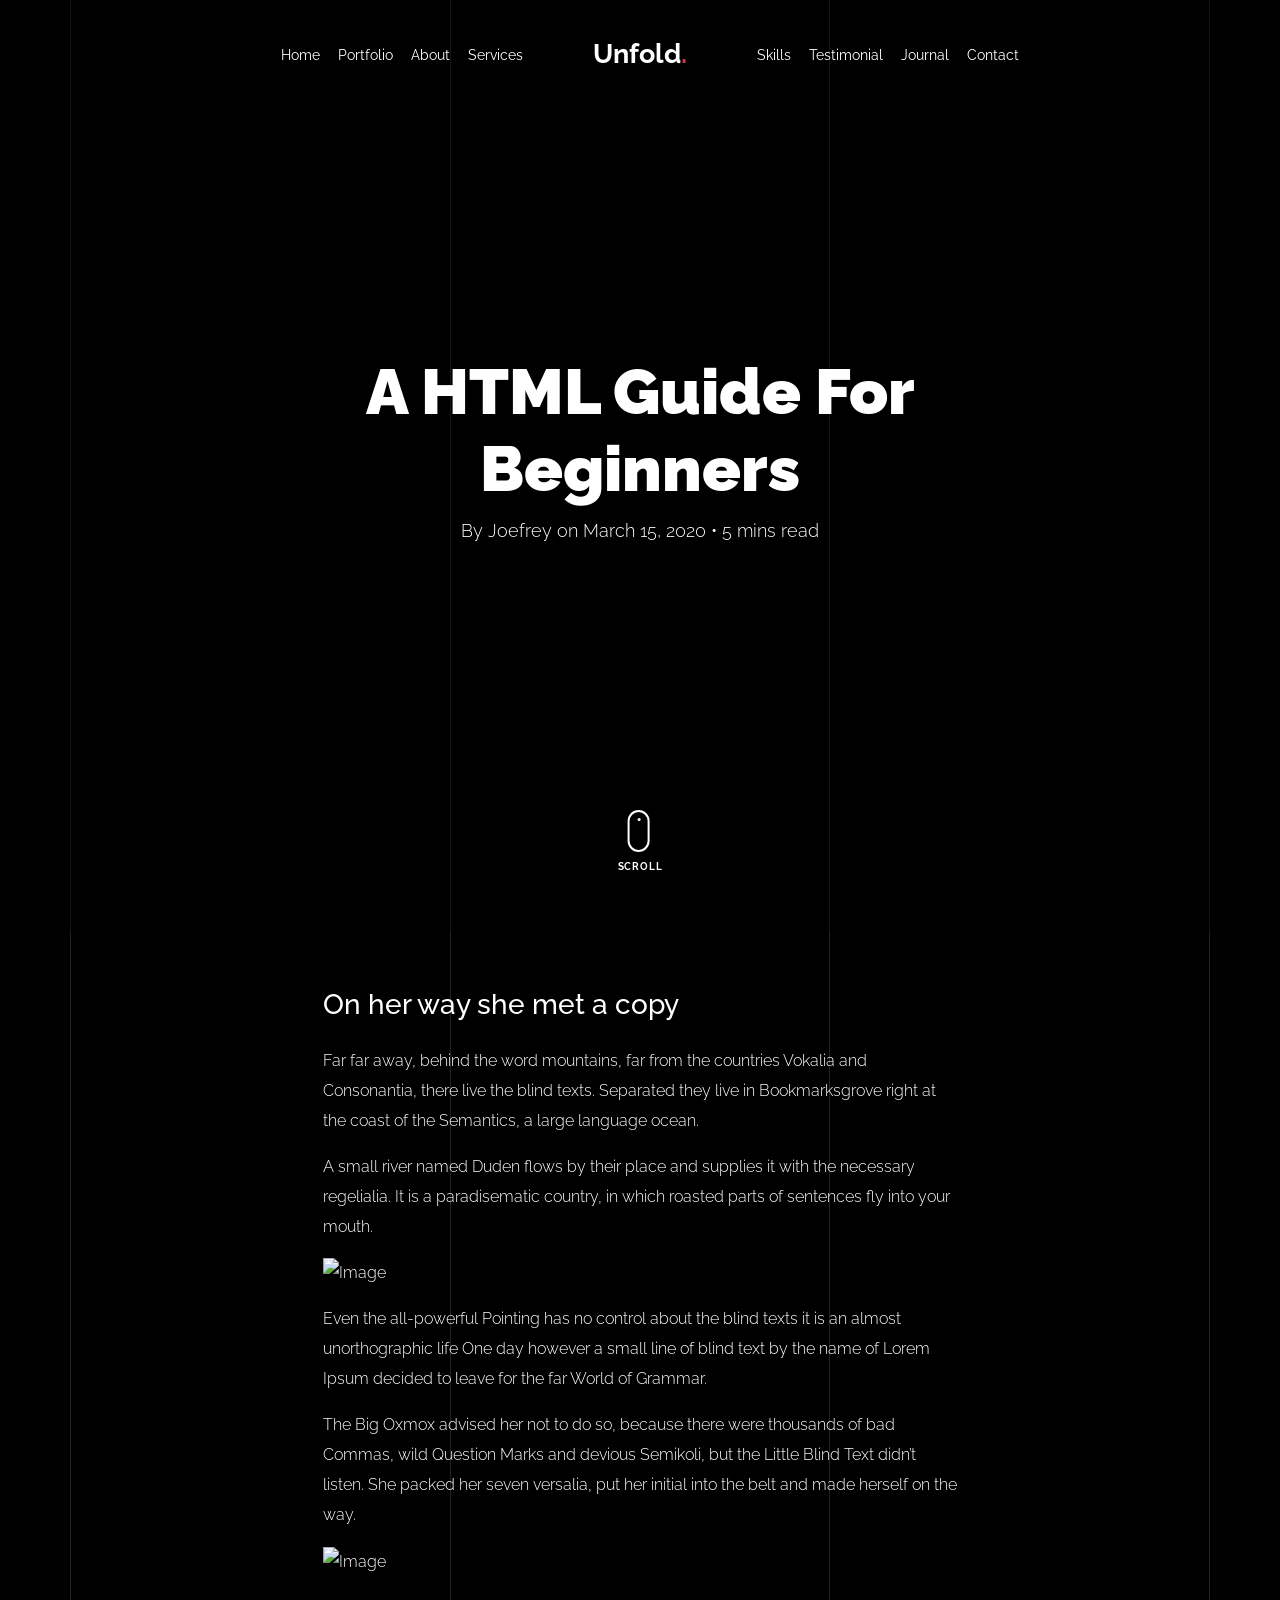
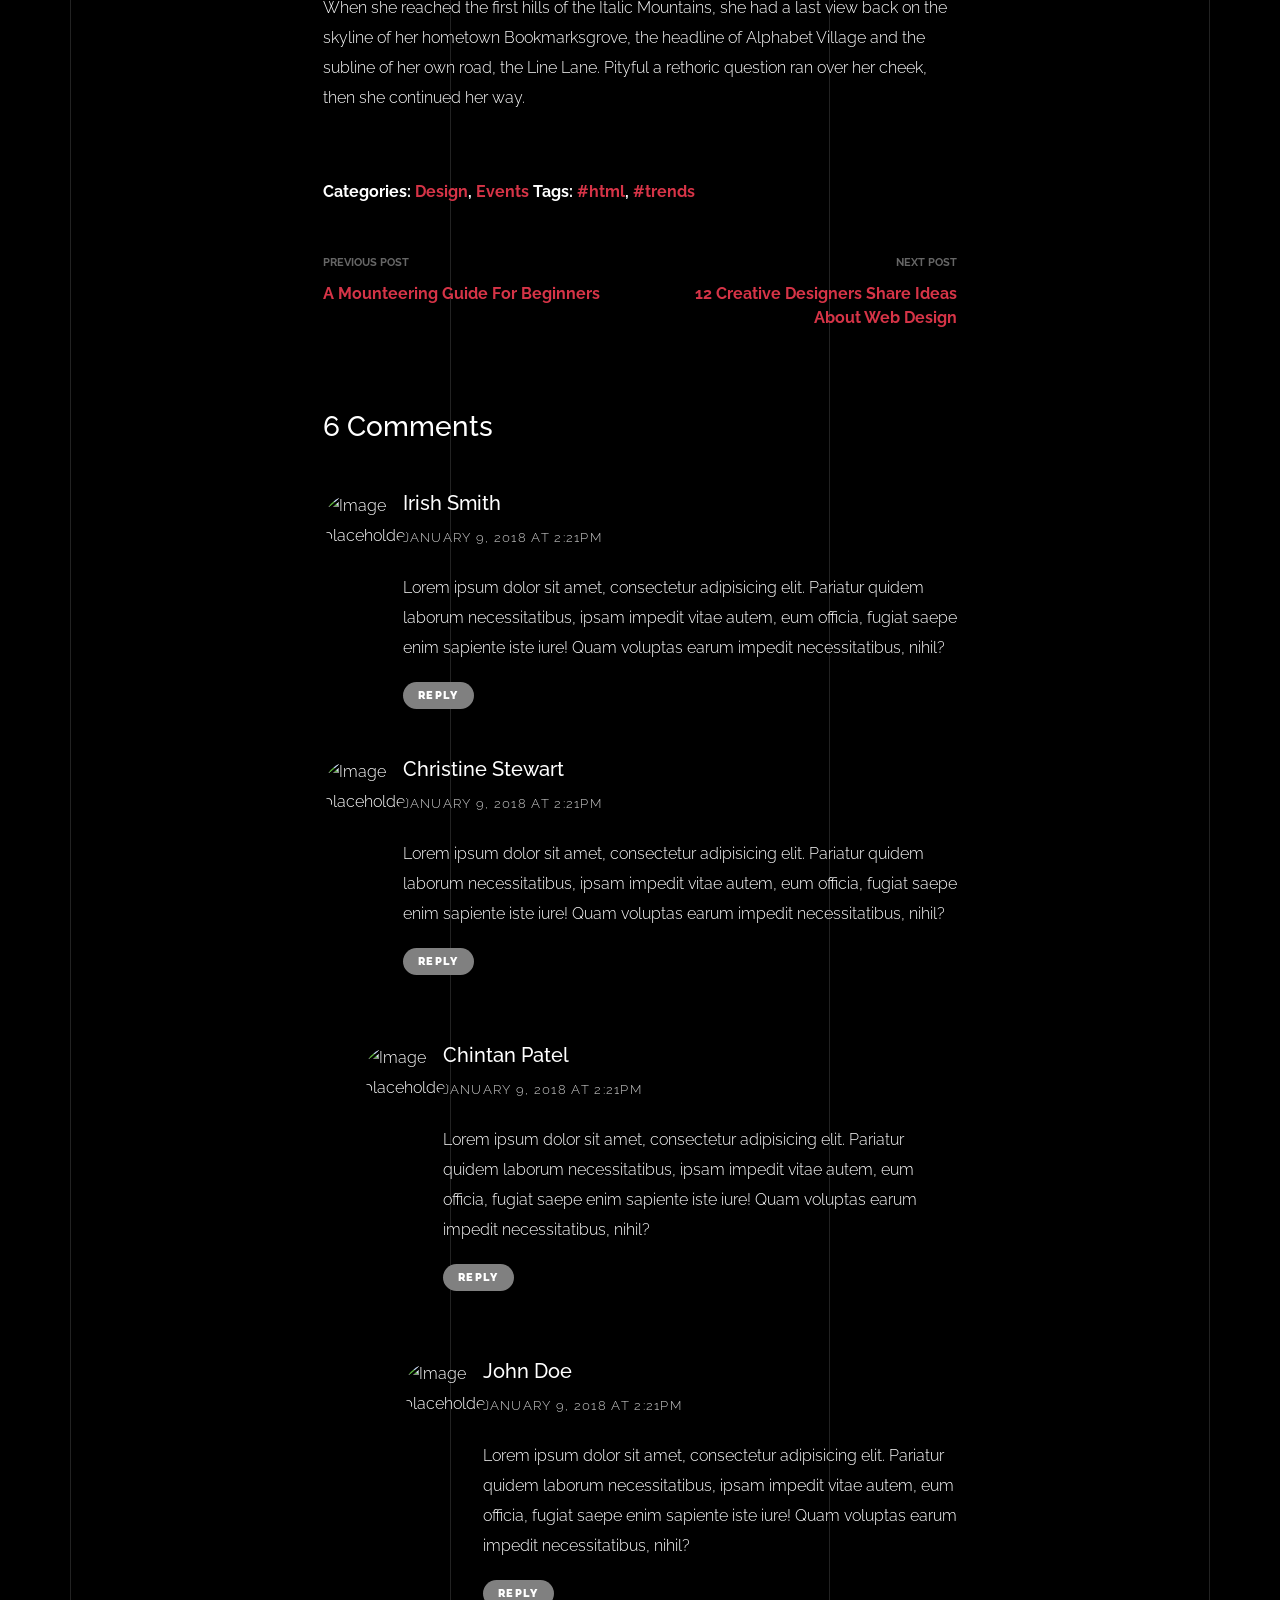
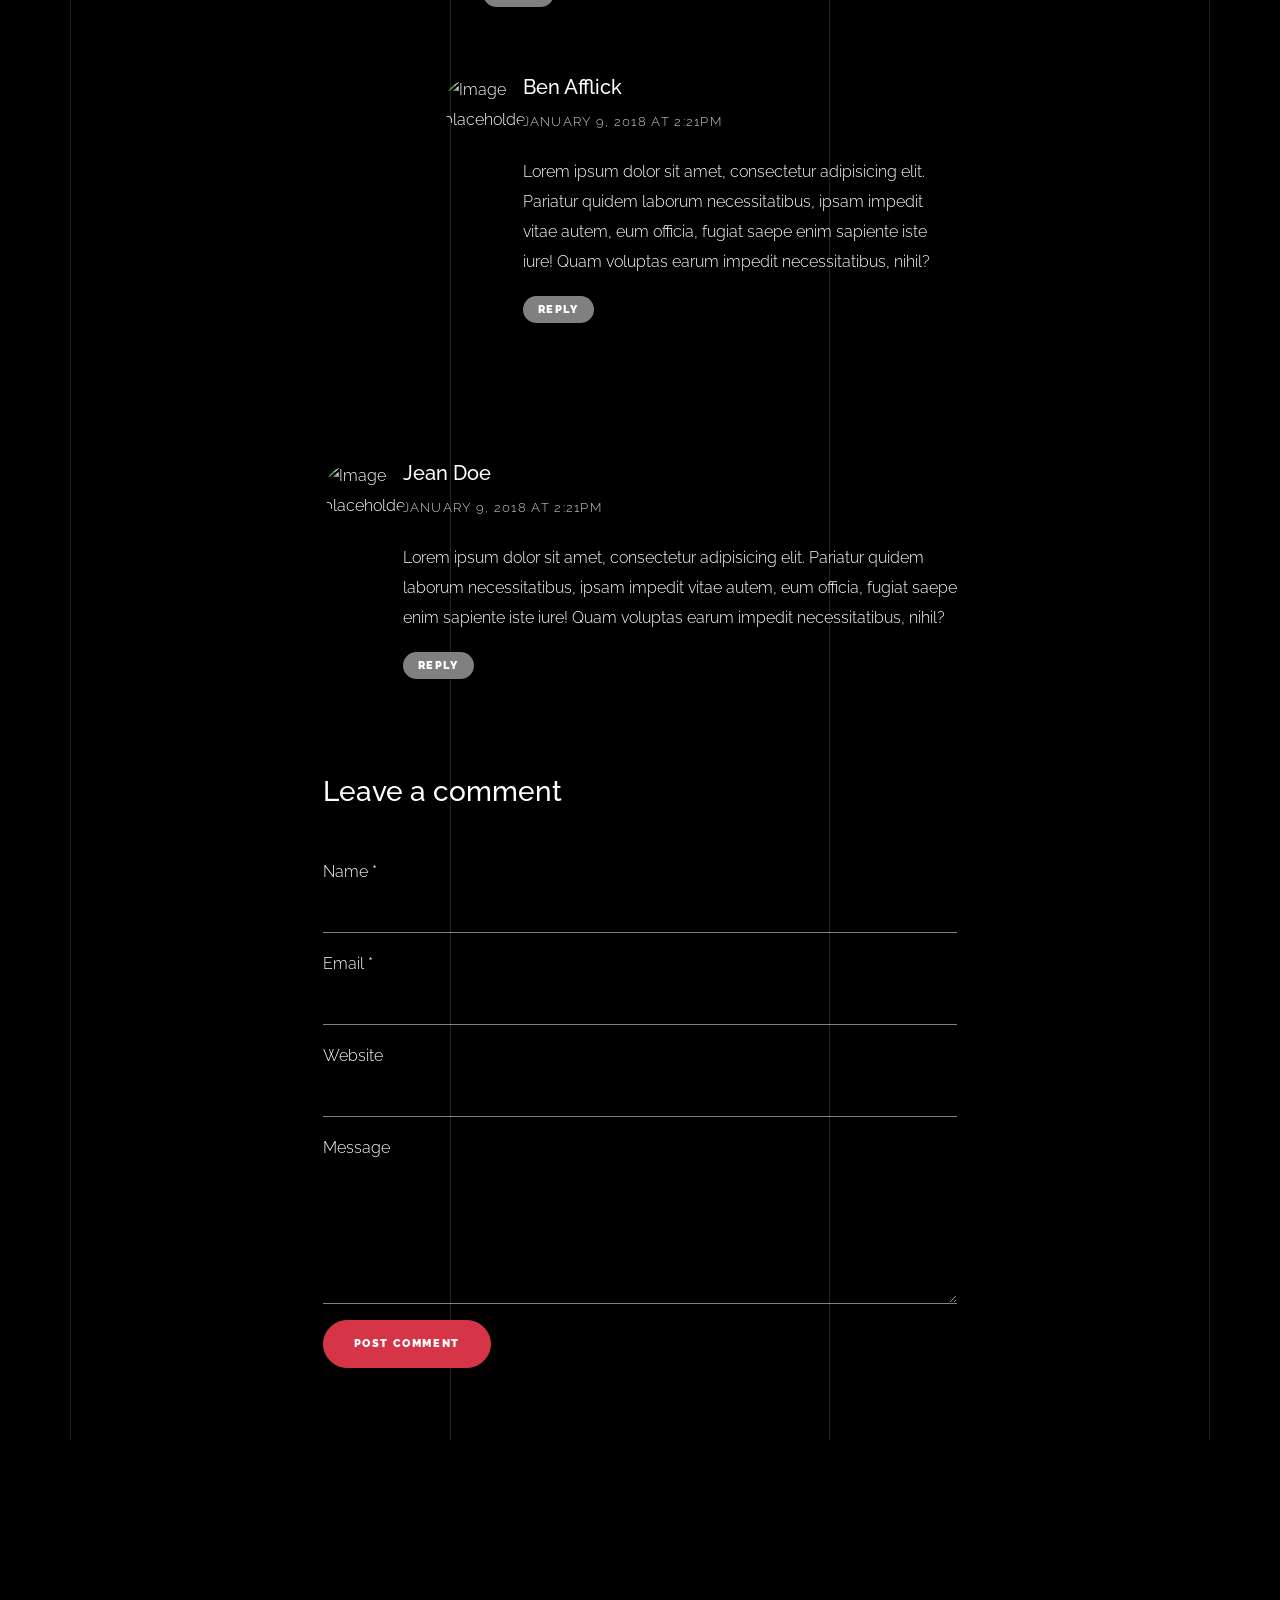
==== blog-single.html @ bda9a03f "First commit" ====
<!doctype html>
<html lang="en">
  <head>
    <title>Unfold &mdash; A onepage portfolio HTML template by Colorlib</title>
    <meta charset="utf-8">
    <meta name="viewport" content="width=device-width, initial-scale=1, shrink-to-fit=no">
    
    <meta name="description" content="">
    <meta name="keywords" content="html, css, javascript, jquery">
    <meta name="author" content="">

    <link rel="stylesheet" href="css/vendor/icomoon/style.css">
    <link rel="stylesheet" href="css/vendor/owl.carousel.min.css">
    <link rel="stylesheet" href="css/vendor/aos.css">
    <link rel="stylesheet" href="css/vendor/animate.min.css">
    <link rel="stylesheet" href="css/vendor/bootstrap.min.css">
    <link rel="stylesheet" href="css/vendor/jquery.fancybox.min.css">
    

    <!-- Theme Style -->
    <link rel="stylesheet" href="css/style.css">

  </head>
  <body data-spy="scroll" data-target=".site-nav-target" data-offset="200">

    <nav class="unslate_co--site-mobile-menu">
      <div class="close-wrap d-flex">
        <a href="#" class="d-flex ml-auto js-menu-toggle">
          <span class="close-label">Close</span>
          <div class="close-times">
            <span class="bar1"></span>
            <span class="bar2"></span>
          </div>
        </a>
      </div>
      <div class="site-mobile-inner"></div>
    </nav>


    <div class="unslate_co--site-wrap">

      <div class="unslate_co--site-inner">

        <div class="lines-wrap">
          <div class="lines-inner">
            <div class="lines"></div>
          </div>
        </div>
        <!-- END lines -->
      
      <nav class="unslate_co--site-nav site-nav-target">

        <div class="container">
        
          <div class="row align-items-center justify-content-between text-left">
            <div class="col-md-5 text-right">
              <ul class="site-nav-ul js-clone-nav text-left d-none d-lg-inline-block">
                <li class="has-children">
                  <a href="index.html#home-section" class="nav-link">Home</a>
                  <ul class="dropdown">
                    <li>
                      <a href="index.html">Hero Image BG</a>
                    </li>
                    <li>
                      <a href="index-video.html">Video BG</a>
                    </li>
                    <li>
                      <a href="index-hero-slider.html">Hero Slider</a>
                    </li>
                    <li>
                      <a href="index-sidebar-menu.html">Sidebar Menu</a>
                    </li>
                    <li>
                      <a href="index-right-menu.html">Right Menu</a>
                    </li>
                  </ul>
                </li>
                <li><a href="index.html#portfolio-section" class="nav-link">Portfolio</a></li>
                <li><a href="index.html#about-section" class="nav-link">About</a></li>
                <li><a href="index.html#services-section" class="nav-link">Services</a></li>
              </ul>
            </div>
            <div class="site-logo pos-absolute">
              <a href="index.html" class="unslate_co--site-logo">Unfold<span>.</span></a>
            </div>
            <div class="col-md-5 text-right text-lg-left">
              <ul class="site-nav-ul js-clone-nav text-left d-none d-lg-inline-block">
                <li><a href="index.html#skills-section" class="nav-link">Skills</a></li>
                <li><a href="index.html#testimonial-section" class="nav-link">Testimonial</a></li>
                <li><a href="index.html#journal-section" class="nav-link active">Journal</a></li>
                <li><a href="index.html#contact-section" class="nav-link">Contact</a></li>
              </ul>

              <ul class="site-nav-ul-none-onepage text-right d-inline-block d-lg-none">
                <li><a href="#" class="js-menu-toggle">Menu</a></li>
              </ul>

            </div>
          </div>
        </div>

      </nav>
      <!-- END nav -->

      <div class="cover-v1 jarallax overlay" style="background-image: url('images/work_1_full.jpg');">
        <div class="container">
          <div class="row align-items-center">
              
            <div class="col-md-8 mx-auto text-center">
              <h1 class="blog-heading" data-aos="fade-up" data-aos-delay="0">A HTML Guide For Beginners</h1>
              <div class="post-meta" data-aos="fade-up" data-aos-delay="100">By Joefrey on March 15, 2020 &bullet; 5 mins read</div>
            </div>

          </div>
        </div>


        <!-- dov -->
        <a href="#blog-single-section" class="mouse-wrap smoothscroll">
          <span class="mouse">
            <span class="scroll"></span>
          </span>
          <span class="mouse-label">Scroll</span>
        </a>

      </div>
      <!-- END .cover-v1 -->

      <div class="unslate_co--section" id="blog-single-section">
        <div class="container">
          <div class="row justify-content-center">
            <div class="col-md-7">
              <h3 class="mb-4">On her way she met a copy</h3>
              <p>Far far away, behind the word mountains, far from the countries Vokalia and Consonantia, there live the blind texts. Separated they live in Bookmarksgrove right at the coast of the Semantics, a large language ocean.</p>
              <p>A small river named Duden flows by their place and supplies it with the necessary regelialia. It is a paradisematic country, in which roasted parts of sentences fly into your mouth.</p>
              <p><img src="images/work_1_a_full.jpg" alt="Image" class="img-fluid"></p>
              <p>Even the all-powerful Pointing has no control about the blind texts it is an almost unorthographic life One day however a small line of blind text by the name of Lorem Ipsum decided to leave for the far World of Grammar.</p>
              <p>The Big Oxmox advised her not to do so, because there were thousands of bad Commas, wild Question Marks and devious Semikoli, but the Little Blind Text didn’t listen. She packed her seven versalia, put her initial into the belt and made herself on the way.</p>
              <p><img src="images/work_1_full.jpg" alt="Image" class="img-fluid"></p>
              <p>When she reached the first hills of the Italic Mountains, she had a last view back on the skyline of her hometown Bookmarksgrove, the headline of Alphabet Village and the subline of her own road, the Line Lane. Pityful a rethoric question ran over her cheek, then she continued her way.</p>


              <div class="pt-5 categories_tags ">
                <p>Categories:  <a href="#">Design</a>, <a href="#">Events</a>  Tags: <a href="#">#html</a>, <a href="#">#trends</a></p>
              </div>

              <div class="post-single-navigation d-flex align-items-stretch">
                <a href="#" class="mr-auto w-50 pr-4">
                  <span class="d-block">Previous Post</span>
                  A Mounteering Guide For Beginners
                </a>
                <a href="#" class="ml-auto w-50 text-right pl-4">
                  <span class="d-block">Next Post</span>
                  12 Creative Designers Share Ideas About Web Design
                </a>
              </div>


            <div class="pt-5">
              <h3 class="mb-5">6 Comments</h3>
              <ul class="comment-list">
                <li class="comment">
                  <div class="vcard bio">
                    <img src="images/person_woman_2.jpg" alt="Image placeholder">
                  </div>
                  <div class="comment-body">
                    <h3>Irish Smith</h3>
                    <div class="meta">January 9, 2018 at 2:21pm</div>
                    <p>Lorem ipsum dolor sit amet, consectetur adipisicing elit. Pariatur quidem laborum necessitatibus, ipsam impedit vitae autem, eum officia, fugiat saepe enim sapiente iste iure! Quam voluptas earum impedit necessitatibus, nihil?</p>
                    <p><a href="#" class="reply">Reply</a></p>
                  </div>
                </li>

                <li class="comment">
                  <div class="vcard bio">
                    <img src="images/person_woman_1.jpg" alt="Image placeholder">
                  </div>
                  <div class="comment-body">
                    <h3>Christine Stewart</h3>
                    <div class="meta">January 9, 2018 at 2:21pm</div>
                    <p>Lorem ipsum dolor sit amet, consectetur adipisicing elit. Pariatur quidem laborum necessitatibus, ipsam impedit vitae autem, eum officia, fugiat saepe enim sapiente iste iure! Quam voluptas earum impedit necessitatibus, nihil?</p>
                    <p><a href="#" class="reply">Reply</a></p>
                  </div>

                  <ul class="children">
                    <li class="comment">
                      <div class="vcard bio">
                        <img src="images/person_man_3.jpg" alt="Image placeholder">
                      </div>
                      <div class="comment-body">
                        <h3>Chintan Patel</h3>
                        <div class="meta">January 9, 2018 at 2:21pm</div>
                        <p>Lorem ipsum dolor sit amet, consectetur adipisicing elit. Pariatur quidem laborum necessitatibus, ipsam impedit vitae autem, eum officia, fugiat saepe enim sapiente iste iure! Quam voluptas earum impedit necessitatibus, nihil?</p>
                        <p><a href="#" class="reply">Reply</a></p>
                      </div>


                      <ul class="children">
                        <li class="comment">
                          <div class="vcard bio">
                            <img src="images/person_man_2.jpg" alt="Image placeholder">
                          </div>
                          <div class="comment-body">
                            <h3>John Doe</h3>
                            <div class="meta">January 9, 2018 at 2:21pm</div>
                            <p>Lorem ipsum dolor sit amet, consectetur adipisicing elit. Pariatur quidem laborum necessitatibus, ipsam impedit vitae autem, eum officia, fugiat saepe enim sapiente iste iure! Quam voluptas earum impedit necessitatibus, nihil?</p>
                            <p><a href="#" class="reply">Reply</a></p>
                          </div>

                            <ul class="children">
                              <li class="comment">
                                <div class="vcard bio">
                                  <img src="images/person_man_1.jpg" alt="Image placeholder">
                                </div>
                                <div class="comment-body">
                                  <h3>Ben Afflick</h3>
                                  <div class="meta">January 9, 2018 at 2:21pm</div>
                                  <p>Lorem ipsum dolor sit amet, consectetur adipisicing elit. Pariatur quidem laborum necessitatibus, ipsam impedit vitae autem, eum officia, fugiat saepe enim sapiente iste iure! Quam voluptas earum impedit necessitatibus, nihil?</p>
                                  <p><a href="#" class="reply">Reply</a></p>
                                </div>
                              </li>
                            </ul>
                        </li>
                      </ul>
                    </li>
                  </ul>
                </li>

                <li class="comment">
                  <div class="vcard bio">
                    <img src="images/person_woman_3.jpg" alt="Image placeholder">
                  </div>
                  <div class="comment-body">
                    <h3>Jean Doe</h3>
                    <div class="meta">January 9, 2018 at 2:21pm</div>
                    <p>Lorem ipsum dolor sit amet, consectetur adipisicing elit. Pariatur quidem laborum necessitatibus, ipsam impedit vitae autem, eum officia, fugiat saepe enim sapiente iste iure! Quam voluptas earum impedit necessitatibus, nihil?</p>
                    <p><a href="#" class="reply">Reply</a></p>
                  </div>
                </li>
              </ul>
              <!-- END comment-list -->
              
              <div class="comment-form-wrap pt-5">
                <h3 class="mb-5">Leave a comment</h3>
                <form action="#" class="">
                  <div class="form-group">
                    <label for="name">Name *</label>
                    <input type="text" class="form-control" id="name">
                  </div>
                  <div class="form-group">
                    <label for="email">Email *</label>
                    <input type="email" class="form-control" id="email">
                  </div>
                  <div class="form-group">
                    <label for="website">Website</label>
                    <input type="url" class="form-control" id="website">
                  </div>

                  <div class="form-group">
                    <label for="message">Message</label>
                    <textarea name="message" id="message" cols="30" rows="5" class="form-control"></textarea>
                  </div>
                  <div class="form-group">
                    <input type="submit" value="Post Comment" class="btn btn-primary btn-md">
                  </div>

                </form>
              </div>
            </div>
            </div>
          </div>
        </div>
      </div>

      
      </div> 

      <footer class="unslate_co--footer unslate_co--section">
        <div class="container">
          <div class="row justify-content-center">
            <div class="col-md-7">
              
              <div class="footer-site-logo"><a href="#">Unfold<span>.</span></a></div>

              <ul class="footer-site-social">
                <li><a href="#">Facebook</a></li>
                <li><a href="#">Twitter</a></li>
                <li><a href="#">Instagram</a></li>
                <li><a href="#">Dribbble</a></li>
                <li><a href="#">Behance</a></li>
              </ul>

              <p class="site-copyright">
                
                <!-- Link back to Colorlib can't be removed. Template is licensed under CC BY 3.0. -->
                Copyright &copy;
                <script>
                  document.write(new Date().getFullYear());
                </script> All rights reserved | This template is made with <i class="icon-heart"
                  aria-hidden="true"></i> by <a href="https://colorlib.com" target="_blank">Colorlib</a>
                <!-- Link back to Colorlib can't be removed. Template is licensed under CC BY 3.0. -->
              
              </p>

            </div>
          </div>
        </div>
      </footer>

      
    </div>

    <!-- Loader -->
    <div id="unslate_co--overlayer"></div>
    <div class="site-loader-wrap">
      <div class="site-loader"></div>
    </div>

    <script src="js/scripts-dist.js"></script>
    <script src="js/main.js"></script>

  </body>
</html>
---- css/vendor/icomoon/style.css ----
@font-face {
  font-family: 'icomoon';
  src:  url('fonts/icomoon.eot?10si43');
  src:  url('fonts/icomoon.eot?10si43#iefix') format('embedded-opentype'),
    url('fonts/icomoon.ttf?10si43') format('truetype'),
    url('fonts/icomoon.woff?10si43') format('woff'),
    url('fonts/icomoon.svg?10si43#icomoon') format('svg');
  font-weight: normal;
  font-style: normal;
}

[class^="icon-"], [class*=" icon-"] {
  /* use !important to prevent issues with browser extensions that change fonts */
  font-family: 'icomoon' !important;
  speak: none;
  font-style: normal;
  font-weight: normal;
  font-variant: normal;
  text-transform: none;
  line-height: 1;

  /* Better Font Rendering =========== */
  -webkit-font-smoothing: antialiased;
  -moz-osx-font-smoothing: grayscale;
}

.icon-asterisk:before {
  content: "\f069";
}
.icon-plus:before {
  content: "\f067";
}
.icon-question:before {
  content: "\f128";
}
.icon-minus:before {
  content: "\f068";
}
.icon-glass:before {
  content: "\f000";
}
.icon-music:before {
  content: "\f001";
}
.icon-search:before {
  content: "\f002";
}
.icon-envelope-o:before {
  content: "\f003";
}
.icon-heart:before {
  content: "\f004";
}
.icon-star:before {
  content: "\f005";
}
.icon-star-o:before {
  content: "\f006";
}
.icon-user:before {
  content: "\f007";
}
.icon-film:before {
  content: "\f008";
}
.icon-th-large:before {
  content: "\f009";
}
.icon-th:before {
  content: "\f00a";
}
.icon-th-list:before {
  content: "\f00b";
}
.icon-check:before {
  content: "\f00c";
}
.icon-close:before {
  content: "\f00d";
}
.icon-remove:before {
  content: "\f00d";
}
.icon-times:before {
  content: "\f00d";
}
.icon-search-plus:before {
  content: "\f00e";
}
.icon-search-minus:before {
  content: "\f010";
}
.icon-power-off:before {
  content: "\f011";
}
.icon-signal:before {
  content: "\f012";
}
.icon-cog:before {
  content: "\f013";
}
.icon-gear:before {
  content: "\f013";
}
.icon-trash-o:before {
  content: "\f014";
}
.icon-home:before {
  content: "\f015";
}
.icon-file-o:before {
  content: "\f016";
}
.icon-clock-o:before {
  content: "\f017";
}
.icon-road:before {
  content: "\f018";
}
.icon-download:before {
  content: "\f019";
}
.icon-arrow-circle-o-down:before {
  content: "\f01a";
}
.icon-arrow-circle-o-up:before {
  content: "\f01b";
}
.icon-inbox:before {
  content: "\f01c";
}
.icon-play-circle-o:before {
  content: "\f01d";
}
.icon-repeat:before {
  content: "\f01e";
}
.icon-rotate-right:before {
  content: "\f01e";
}
.icon-refresh:before {
  content: "\f021";
}
.icon-list-alt:before {
  content: "\f022";
}
.icon-lock:before {
  content: "\f023";
}
.icon-flag:before {
  content: "\f024";
}
.icon-headphones:before {
  content: "\f025";
}
.icon-volume-off:before {
  content: "\f026";
}
.icon-volume-down:before {
  content: "\f027";
}
.icon-volume-up:before {
  content: "\f028";
}
.icon-qrcode:before {
  content: "\f029";
}
.icon-barcode:before {
  content: "\f02a";
}
.icon-tag:before {
  content: "\f02b";
}
.icon-tags:before {
  content: "\f02c";
}
.icon-book:before {
  content: "\f02d";
}
.icon-bookmark:before {
  content: "\f02e";
}
.icon-print:before {
  content: "\f02f";
}
.icon-camera:before {
  content: "\f030";
}
.icon-font:before {
  content: "\f031";
}
.icon-bold:before {
  content: "\f032";
}
.icon-italic:before {
  content: "\f033";
}
.icon-text-height:before {
  content: "\f034";
}
.icon-text-width:before {
  content: "\f035";
}
.icon-align-left:before {
  content: "\f036";
}
.icon-align-center:before {
  content: "\f037";
}
.icon-align-right:before {
  content: "\f038";
}
.icon-align-justify:before {
  content: "\f039";
}
.icon-list:before {
  content: "\f03a";
}
.icon-dedent:before {
  content: "\f03b";
}
.icon-outdent:before {
  content: "\f03b";
}
.icon-indent:before {
  content: "\f03c";
}
.icon-video-camera:before {
  content: "\f03d";
}
.icon-image:before {
  content: "\f03e";
}
.icon-photo:before {
  content: "\f03e";
}
.icon-picture-o:before {
  content: "\f03e";
}
.icon-pencil:before {
  content: "\f040";
}
.icon-map-marker:before {
  content: "\f041";
}
.icon-adjust:before {
  content: "\f042";
}
.icon-tint:before {
  content: "\f043";
}
.icon-edit:before {
  content: "\f044";
}
.icon-pencil-square-o:before {
  content: "\f044";
}
.icon-share-square-o:before {
  content: "\f045";
}
.icon-check-square-o:before {
  content: "\f046";
}
.icon-arrows:before {
  content: "\f047";
}
.icon-step-backward:before {
  content: "\f048";
}
.icon-fast-backward:before {
  content: "\f049";
}
.icon-backward:before {
  content: "\f04a";
}
.icon-play:before {
  content: "\f04b";
}
.icon-pause:before {
  content: "\f04c";
}
.icon-stop:before {
  content: "\f04d";
}
.icon-forward:before {
  content: "\f04e";
}
.icon-fast-forward:before {
  content: "\f050";
}
.icon-step-forward:before {
  content: "\f051";
}
.icon-eject:before {
  content: "\f052";
}
.icon-chevron-left:before {
  content: "\f053";
}
.icon-chevron-right:before {
  content: "\f054";
}
.icon-plus-circle:before {
  content: "\f055";
}
.icon-minus-circle:before {
  content: "\f056";
}
.icon-times-circle:before {
  content: "\f057";
}
.icon-check-circle:before {
  content: "\f058";
}
.icon-question-circle:before {
  content: "\f059";
}
.icon-info-circle:before {
  content: "\f05a";
}
.icon-crosshairs:before {
  content: "\f05b";
}
.icon-times-circle-o:before {
  content: "\f05c";
}
.icon-check-circle-o:before {
  content: "\f05d";
}
.icon-ban:before {
  content: "\f05e";
}
.icon-arrow-left:before {
  content: "\f060";
}
.icon-arrow-right:before {
  content: "\f061";
}
.icon-arrow-up:before {
  content: "\f062";
}
.icon-arrow-down:before {
  content: "\f063";
}
.icon-mail-forward:before {
  content: "\f064";
}
.icon-share:before {
  content: "\f064";
}
.icon-expand:before {
  content: "\f065";
}
.icon-compress:before {
  content: "\f066";
}
.icon-exclamation-circle:before {
  content: "\f06a";
}
.icon-gift:before {
  content: "\f06b";
}
.icon-leaf:before {
  content: "\f06c";
}
.icon-fire:before {
  content: "\f06d";
}
.icon-eye:before {
  content: "\f06e";
}
.icon-eye-slash:before {
  content: "\f070";
}
.icon-exclamation-triangle:before {
  content: "\f071";
}
.icon-warning:before {
  content: "\f071";
}
.icon-plane:before {
  content: "\f072";
}
.icon-calendar:before {
  content: "\f073";
}
.icon-random:before {
  content: "\f074";
}
.icon-comment:before {
  content: "\f075";
}
.icon-magnet:before {
  content: "\f076";
}
.icon-chevron-up:before {
  content: "\f077";
}
.icon-chevron-down:before {
  content: "\f078";
}
.icon-retweet:before {
  content: "\f079";
}
.icon-shopping-cart:before {
  content: "\f07a";
}
.icon-folder:before {
  content: "\f07b";
}
.icon-folder-open:before {
  content: "\f07c";
}
.icon-arrows-v:before {
  content: "\f07d";
}
.icon-arrows-h:before {
  content: "\f07e";
}
.icon-bar-chart:before {
  content: "\f080";
}
.icon-bar-chart-o:before {
  content: "\f080";
}
.icon-twitter-square:before {
  content: "\f081";
}
.icon-facebook-square:before {
  content: "\f082";
}
.icon-camera-retro:before {
  content: "\f083";
}
.icon-key:before {
  content: "\f084";
}
.icon-cogs:before {
  content: "\f085";
}
.icon-gears:before {
  content: "\f085";
}
.icon-comments:before {
  content: "\f086";
}
.icon-thumbs-o-up:before {
  content: "\f087";
}
.icon-thumbs-o-down:before {
  content: "\f088";
}
.icon-star-half:before {
  content: "\f089";
}
.icon-heart-o:before {
  content: "\f08a";
}
.icon-sign-out:before {
  content: "\f08b";
}
.icon-linkedin-square:before {
  content: "\f08c";
}
.icon-thumb-tack:before {
  content: "\f08d";
}
.icon-external-link:before {
  content: "\f08e";
}
.icon-sign-in:before {
  content: "\f090";
}
.icon-trophy:before {
  content: "\f091";
}
.icon-github-square:before {
  content: "\f092";
}
.icon-upload:before {
  content: "\f093";
}
.icon-lemon-o:before {
  content: "\f094";
}
.icon-phone:before {
  content: "\f095";
}
.icon-square-o:before {
  content: "\f096";
}
.icon-bookmark-o:before {
  content: "\f097";
}
.icon-phone-square:before {
  content: "\f098";
}
.icon-twitter:before {
  content: "\f099";
}
.icon-facebook:before {
  content: "\f09a";
}
.icon-facebook-f:before {
  content: "\f09a";
}
.icon-github:before {
  content: "\f09b";
}
.icon-unlock:before {
  content: "\f09c";
}
.icon-credit-card:before {
  content: "\f09d";
}
.icon-feed:before {
  content: "\f09e";
}
.icon-rss:before {
  content: "\f09e";
}
.icon-hdd-o:before {
  content: "\f0a0";
}
.icon-bullhorn:before {
  content: "\f0a1";
}
.icon-bell-o:before {
  content: "\f0a2";
}
.icon-certificate:before {
  content: "\f0a3";
}
.icon-hand-o-right:before {
  content: "\f0a4";
}
.icon-hand-o-left:before {
  content: "\f0a5";
}
.icon-hand-o-up:before {
  content: "\f0a6";
}
.icon-hand-o-down:before {
  content: "\f0a7";
}
.icon-arrow-circle-left:before {
  content: "\f0a8";
}
.icon-arrow-circle-right:before {
  content: "\f0a9";
}
.icon-arrow-circle-up:before {
  content: "\f0aa";
}
.icon-arrow-circle-down:before {
  content: "\f0ab";
}
.icon-globe:before {
  content: "\f0ac";
}
.icon-wrench:before {
  content: "\f0ad";
}
.icon-tasks:before {
  content: "\f0ae";
}
.icon-filter:before {
  content: "\f0b0";
}
.icon-briefcase:before {
  content: "\f0b1";
}
.icon-arrows-alt:before {
  content: "\f0b2";
}
.icon-group:before {
  content: "\f0c0";
}
.icon-users:before {
  content: "\f0c0";
}
.icon-chain:before {
  content: "\f0c1";
}
.icon-link:before {
  content: "\f0c1";
}
.icon-cloud:before {
  content: "\f0c2";
}
.icon-flask:before {
  content: "\f0c3";
}
.icon-cut:before {
  content: "\f0c4";
}
.icon-scissors:before {
  content: "\f0c4";
}
.icon-copy:before {
  content: "\f0c5";
}
.icon-files-o:before {
  content: "\f0c5";
}
.icon-paperclip:before {
  content: "\f0c6";
}
.icon-floppy-o:before {
  content: "\f0c7";
}
.icon-save:before {
  content: "\f0c7";
}
.icon-square:before {
  content: "\f0c8";
}
.icon-bars:before {
  content: "\f0c9";
}
.icon-navicon:before {
  content: "\f0c9";
}
.icon-reorder:before {
  content: "\f0c9";
}
.icon-list-ul:before {
  content: "\f0ca";
}
.icon-list-ol:before {
  content: "\f0cb";
}
.icon-strikethrough:before {
  content: "\f0cc";
}
.icon-underline:before {
  content: "\f0cd";
}
.icon-table:before {
  content: "\f0ce";
}
.icon-magic:before {
  content: "\f0d0";
}
.icon-truck:before {
  content: "\f0d1";
}
.icon-pinterest:before {
  content: "\f0d2";
}
.icon-pinterest-square:before {
  content: "\f0d3";
}
.icon-google-plus-square:before {
  content: "\f0d4";
}
.icon-google-plus:before {
  content: "\f0d5";
}
.icon-money:before {
  content: "\f0d6";
}
.icon-caret-down:before {
  content: "\f0d7";
}
.icon-caret-up:before {
  content: "\f0d8";
}
.icon-caret-left:before {
  content: "\f0d9";
}
.icon-caret-right:before {
  content: "\f0da";
}
.icon-columns:before {
  content: "\f0db";
}
.icon-sort:before {
  content: "\f0dc";
}
.icon-unsorted:before {
  content: "\f0dc";
}
.icon-sort-desc:before {
  content: "\f0dd";
}
.icon-sort-down:before {
  content: "\f0dd";
}
.icon-sort-asc:before {
  content: "\f0de";
}
.icon-sort-up:before {
  content: "\f0de";
}
.icon-envelope:before {
  content: "\f0e0";
}
.icon-linkedin:before {
  content: "\f0e1";
}
.icon-rotate-left:before {
  content: "\f0e2";
}
.icon-undo:before {
  content: "\f0e2";
}
.icon-gavel:before {
  content: "\f0e3";
}
.icon-legal:before {
  content: "\f0e3";
}
.icon-dashboard:before {
  content: "\f0e4";
}
.icon-tachometer:before {
  content: "\f0e4";
}
.icon-comment-o:before {
  content: "\f0e5";
}
.icon-comments-o:before {
  content: "\f0e6";
}
.icon-bolt:before {
  content: "\f0e7";
}
.icon-flash:before {
  content: "\f0e7";
}
.icon-sitemap:before {
  content: "\f0e8";
}
.icon-umbrella:before {
  content: "\f0e9";
}
.icon-clipboard:before {
  content: "\f0ea";
}
.icon-paste:before {
  content: "\f0ea";
}
.icon-lightbulb-o:before {
  content: "\f0eb";
}
.icon-exchange:before {
  content: "\f0ec";
}
.icon-cloud-download:before {
  content: "\f0ed";
}
.icon-cloud-upload:before {
  content: "\f0ee";
}
.icon-user-md:before {
  content: "\f0f0";
}
.icon-stethoscope:before {
  content: "\f0f1";
}
.icon-suitcase:before {
  content: "\f0f2";
}
.icon-bell:before {
  content: "\f0f3";
}
.icon-coffee:before {
  content: "\f0f4";
}
.icon-cutlery:before {
  content: "\f0f5";
}
.icon-file-text-o:before {
  content: "\f0f6";
}
.icon-building-o:before {
  content: "\f0f7";
}
.icon-hospital-o:before {
  content: "\f0f8";
}
.icon-ambulance:before {
  content: "\f0f9";
}
.icon-medkit:before {
  content: "\f0fa";
}
.icon-fighter-jet:before {
  content: "\f0fb";
}
.icon-beer:before {
  content: "\f0fc";
}
.icon-h-square:before {
  content: "\f0fd";
}
.icon-plus-square:before {
  content: "\f0fe";
}
.icon-angle-double-left:before {
  content: "\f100";
}
.icon-angle-double-right:before {
  content: "\f101";
}
.icon-angle-double-up:before {
  content: "\f102";
}
.icon-angle-double-down:before {
  content: "\f103";
}
.icon-angle-left:before {
  content: "\f104";
}
.icon-angle-right:before {
  content: "\f105";
}
.icon-angle-up:before {
  content: "\f106";
}
.icon-angle-down:before {
  content: "\f107";
}
.icon-desktop:before {
  content: "\f108";
}
.icon-laptop:before {
  content: "\f109";
}
.icon-tablet:before {
  content: "\f10a";
}
.icon-mobile:before {
  content: "\f10b";
}
.icon-mobile-phone:before {
  content: "\f10b";
}
.icon-circle-o:before {
  content: "\f10c";
}
.icon-quote-left:before {
  content: "\f10d";
}
.icon-quote-right:before {
  content: "\f10e";
}
.icon-spinner:before {
  content: "\f110";
}
.icon-circle:before {
  content: "\f111";
}
.icon-mail-reply:before {
  content: "\f112";
}
.icon-reply:before {
  content: "\f112";
}
.icon-github-alt:before {
  content: "\f113";
}
.icon-folder-o:before {
  content: "\f114";
}
.icon-folder-open-o:before {
  content: "\f115";
}
.icon-smile-o:before {
  content: "\f118";
}
.icon-frown-o:before {
  content: "\f119";
}
.icon-meh-o:before {
  content: "\f11a";
}
.icon-gamepad:before {
  content: "\f11b";
}
.icon-keyboard-o:before {
  content: "\f11c";
}
.icon-flag-o:before {
  content: "\f11d";
}
.icon-flag-checkered:before {
  content: "\f11e";
}
.icon-terminal:before {
  content: "\f120";
}
.icon-code:before {
  content: "\f121";
}
.icon-mail-reply-all:before {
  content: "\f122";
}
.icon-reply-all:before {
  content: "\f122";
}
.icon-star-half-empty:before {
  content: "\f123";
}
.icon-star-half-full:before {
  content: "\f123";
}
.icon-star-half-o:before {
  content: "\f123";
}
.icon-location-arrow:before {
  content: "\f124";
}
.icon-crop:before {
  content: "\f125";
}
.icon-code-fork:before {
  content: "\f126";
}
.icon-chain-broken:before {
  content: "\f127";
}
.icon-unlink:before {
  content: "\f127";
}
.icon-info:before {
  content: "\f129";
}
.icon-exclamation:before {
  content: "\f12a";
}
.icon-superscript:before {
  content: "\f12b";
}
.icon-subscript:before {
  content: "\f12c";
}
.icon-eraser:before {
  content: "\f12d";
}
.icon-puzzle-piece:before {
  content: "\f12e";
}
.icon-microphone:before {
  content: "\f130";
}
.icon-microphone-slash:before {
  content: "\f131";
}
.icon-shield:before {
  content: "\f132";
}
.icon-calendar-o:before {
  content: "\f133";
}
.icon-fire-extinguisher:before {
  content: "\f134";
}
.icon-rocket:before {
  content: "\f135";
}
.icon-maxcdn:before {
  content: "\f136";
}
.icon-chevron-circle-left:before {
  content: "\f137";
}
.icon-chevron-circle-right:before {
  content: "\f138";
}
.icon-chevron-circle-up:before {
  content: "\f139";
}
.icon-chevron-circle-down:before {
  content: "\f13a";
}
.icon-html5:before {
  content: "\f13b";
}
.icon-css3:before {
  content: "\f13c";
}
.icon-anchor:before {
  content: "\f13d";
}
.icon-unlock-alt:before {
  content: "\f13e";
}
.icon-bullseye:before {
  content: "\f140";
}
.icon-ellipsis-h:before {
  content: "\f141";
}
.icon-ellipsis-v:before {
  content: "\f142";
}
.icon-rss-square:before {
  content: "\f143";
}
.icon-play-circle:before {
  content: "\f144";
}
.icon-ticket:before {
  content: "\f145";
}
.icon-minus-square:before {
  content: "\f146";
}
.icon-minus-square-o:before {
  content: "\f147";
}
.icon-level-up:before {
  content: "\f148";
}
.icon-level-down:before {
  content: "\f149";
}
.icon-check-square:before {
  content: "\f14a";
}
.icon-pencil-square:before {
  content: "\f14b";
}
.icon-external-link-square:before {
  content: "\f14c";
}
.icon-share-square:before {
  content: "\f14d";
}
.icon-compass:before {
  content: "\f14e";
}
.icon-caret-square-o-down:before {
  content: "\f150";
}
.icon-toggle-down:before {
  content: "\f150";
}
.icon-caret-square-o-up:before {
  content: "\f151";
}
.icon-toggle-up:before {
  content: "\f151";
}
.icon-caret-square-o-right:before {
  content: "\f152";
}
.icon-toggle-right:before {
  content: "\f152";
}
.icon-eur:before {
  content: "\f153";
}
.icon-euro:before {
  content: "\f153";
}
.icon-gbp:before {
  content: "\f154";
}
.icon-dollar:before {
  content: "\f155";
}
.icon-usd:before {
  content: "\f155";
}
.icon-inr:before {
  content: "\f156";
}
.icon-rupee:before {
  content: "\f156";
}
.icon-cny:before {
  content: "\f157";
}
.icon-jpy:before {
  content: "\f157";
}
.icon-rmb:before {
  content: "\f157";
}
.icon-yen:before {
  content: "\f157";
}
.icon-rouble:before {
  content: "\f158";
}
.icon-rub:before {
  content: "\f158";
}
.icon-ruble:before {
  content: "\f158";
}
.icon-krw:before {
  content: "\f159";
}
.icon-won:before {
  content: "\f159";
}
.icon-bitcoin:before {
  content: "\f15a";
}
.icon-btc:before {
  content: "\f15a";
}
.icon-file:before {
  content: "\f15b";
}
.icon-file-text:before {
  content: "\f15c";
}
.icon-sort-alpha-asc:before {
  content: "\f15d";
}
.icon-sort-alpha-desc:before {
  content: "\f15e";
}
.icon-sort-amount-asc:before {
  content: "\f160";
}
.icon-sort-amount-desc:before {
  content: "\f161";
}
.icon-sort-numeric-asc:before {
  content: "\f162";
}
.icon-sort-numeric-desc:before {
  content: "\f163";
}
.icon-thumbs-up:before {
  content: "\f164";
}
.icon-thumbs-down:before {
  content: "\f165";
}
.icon-youtube-square:before {
  content: "\f166";
}
.icon-youtube:before {
  content: "\f167";
}
.icon-xing:before {
  content: "\f168";
}
.icon-xing-square:before {
  content: "\f169";
}
.icon-youtube-play:before {
  content: "\f16a";
}
.icon-dropbox:before {
  content: "\f16b";
}
.icon-stack-overflow:before {
  content: "\f16c";
}
.icon-instagram:before {
  content: "\f16d";
}
.icon-flickr:before {
  content: "\f16e";
}
.icon-adn:before {
  content: "\f170";
}
.icon-bitbucket:before {
  content: "\f171";
}
.icon-bitbucket-square:before {
  content: "\f172";
}
.icon-tumblr:before {
  content: "\f173";
}
.icon-tumblr-square:before {
  content: "\f174";
}
.icon-long-arrow-down:before {
  content: "\f175";
}
.icon-long-arrow-up:before {
  content: "\f176";
}
.icon-long-arrow-left:before {
  content: "\f177";
}
.icon-long-arrow-right:before {
  content: "\f178";
}
.icon-apple:before {
  content: "\f179";
}
.icon-windows:before {
  content: "\f17a";
}
.icon-android:before {
  content: "\f17b";
}
.icon-linux:before {
  content: "\f17c";
}
.icon-dribbble:before {
  content: "\f17d";
}
.icon-skype:before {
  content: "\f17e";
}
.icon-foursquare:before {
  content: "\f180";
}
.icon-trello:before {
  content: "\f181";
}
.icon-female:before {
  content: "\f182";
}
.icon-male:before {
  content: "\f183";
}
.icon-gittip:before {
  content: "\f184";
}
.icon-gratipay:before {
  content: "\f184";
}
.icon-sun-o:before {
  content: "\f185";
}
.icon-moon-o:before {
  content: "\f186";
}
.icon-archive:before {
  content: "\f187";
}
.icon-bug:before {
  content: "\f188";
}
.icon-vk:before {
  content: "\f189";
}
.icon-weibo:before {
  content: "\f18a";
}
.icon-renren:before {
  content: "\f18b";
}
.icon-pagelines:before {
  content: "\f18c";
}
.icon-stack-exchange:before {
  content: "\f18d";
}
.icon-arrow-circle-o-right:before {
  content: "\f18e";
}
.icon-arrow-circle-o-left:before {
  content: "\f190";
}
.icon-caret-square-o-left:before {
  content: "\f191";
}
.icon-toggle-left:before {
  content: "\f191";
}
.icon-dot-circle-o:before {
  content: "\f192";
}
.icon-wheelchair:before {
  content: "\f193";
}
.icon-vimeo-square:before {
  content: "\f194";
}
.icon-try:before {
  content: "\f195";
}
.icon-turkish-lira:before {
  content: "\f195";
}
.icon-plus-square-o:before {
  content: "\f196";
}
.icon-space-shuttle:before {
  content: "\f197";
}
.icon-slack:before {
  content: "\f198";
}
.icon-envelope-square:before {
  content: "\f199";
}
.icon-wordpress:before {
  content: "\f19a";
}
.icon-openid:before {
  content: "\f19b";
}
.icon-bank:before {
  content: "\f19c";
}
.icon-institution:before {
  content: "\f19c";
}
.icon-university:before {
  content: "\f19c";
}
.icon-graduation-cap:before {
  content: "\f19d";
}
.icon-mortar-board:before {
  content: "\f19d";
}
.icon-yahoo:before {
  content: "\f19e";
}
.icon-google:before {
  content: "\f1a0";
}
.icon-reddit:before {
  content: "\f1a1";
}
.icon-reddit-square:before {
  content: "\f1a2";
}
.icon-stumbleupon-circle:before {
  content: "\f1a3";
}
.icon-stumbleupon:before {
  content: "\f1a4";
}
.icon-delicious:before {
  content: "\f1a5";
}
.icon-digg:before {
  content: "\f1a6";
}
.icon-pied-piper-pp:before {
  content: "\f1a7";
}
.icon-pied-piper-alt:before {
  content: "\f1a8";
}
.icon-drupal:before {
  content: "\f1a9";
}
.icon-joomla:before {
  content: "\f1aa";
}
.icon-language:before {
  content: "\f1ab";
}
.icon-fax:before {
  content: "\f1ac";
}
.icon-building:before {
  content: "\f1ad";
}
.icon-child:before {
  content: "\f1ae";
}
.icon-paw:before {
  content: "\f1b0";
}
.icon-spoon:before {
  content: "\f1b1";
}
.icon-cube:before {
  content: "\f1b2";
}
.icon-cubes:before {
  content: "\f1b3";
}
.icon-behance:before {
  content: "\f1b4";
}
.icon-behance-square:before {
  content: "\f1b5";
}
.icon-steam:before {
  content: "\f1b6";
}
.icon-steam-square:before {
  content: "\f1b7";
}
.icon-recycle:before {
  content: "\f1b8";
}
.icon-automobile:before {
  content: "\f1b9";
}
.icon-car:before {
  content: "\f1b9";
}
.icon-cab:before {
  content: "\f1ba";
}
.icon-taxi:before {
  content: "\f1ba";
}
.icon-tree:before {
  content: "\f1bb";
}
.icon-spotify:before {
  content: "\f1bc";
}
.icon-deviantart:before {
  content: "\f1bd";
}
.icon-soundcloud:before {
  content: "\f1be";
}
.icon-database:before {
  content: "\f1c0";
}
.icon-file-pdf-o:before {
  content: "\f1c1";
}
.icon-file-word-o:before {
  content: "\f1c2";
}
.icon-file-excel-o:before {
  content: "\f1c3";
}
.icon-file-powerpoint-o:before {
  content: "\f1c4";
}
.icon-file-image-o:before {
  content: "\f1c5";
}
.icon-file-photo-o:before {
  content: "\f1c5";
}
.icon-file-picture-o:before {
  content: "\f1c5";
}
.icon-file-archive-o:before {
  content: "\f1c6";
}
.icon-file-zip-o:before {
  content: "\f1c6";
}
.icon-file-audio-o:before {
  content: "\f1c7";
}
.icon-file-sound-o:before {
  content: "\f1c7";
}
.icon-file-movie-o:before {
  content: "\f1c8";
}
.icon-file-video-o:before {
  content: "\f1c8";
}
.icon-file-code-o:before {
  content: "\f1c9";
}
.icon-vine:before {
  content: "\f1ca";
}
.icon-codepen:before {
  content: "\f1cb";
}
.icon-jsfiddle:before {
  content: "\f1cc";
}
.icon-life-bouy:before {
  content: "\f1cd";
}
.icon-life-buoy:before {
  content: "\f1cd";
}
.icon-life-ring:before {
  content: "\f1cd";
}
.icon-life-saver:before {
  content: "\f1cd";
}
.icon-support:before {
  content: "\f1cd";
}
.icon-circle-o-notch:before {
  content: "\f1ce";
}
.icon-ra:before {
  content: "\f1d0";
}
.icon-rebel:before {
  content: "\f1d0";
}
.icon-resistance:before {
  content: "\f1d0";
}
.icon-empire:before {
  content: "\f1d1";
}
.icon-ge:before {
  content: "\f1d1";
}
.icon-git-square:before {
  content: "\f1d2";
}
.icon-git:before {
  content: "\f1d3";
}
.icon-hacker-news:before {
  content: "\f1d4";
}
.icon-y-combinator-square:before {
  content: "\f1d4";
}
.icon-yc-square:before {
  content: "\f1d4";
}
.icon-tencent-weibo:before {
  content: "\f1d5";
}
.icon-qq:before {
  content: "\f1d6";
}
.icon-wechat:before {
  content: "\f1d7";
}
.icon-weixin:before {
  content: "\f1d7";
}
.icon-paper-plane:before {
  content: "\f1d8";
}
.icon-send:before {
  content: "\f1d8";
}
.icon-paper-plane-o:before {
  content: "\f1d9";
}
.icon-send-o:before {
  content: "\f1d9";
}
.icon-history:before {
  content: "\f1da";
}
.icon-circle-thin:before {
  content: "\f1db";
}
.icon-header:before {
  content: "\f1dc";
}
.icon-paragraph:before {
  content: "\f1dd";
}
.icon-sliders:before {
  content: "\f1de";
}
.icon-share-alt:before {
  content: "\f1e0";
}
.icon-share-alt-square:before {
  content: "\f1e1";
}
.icon-bomb:before {
  content: "\f1e2";
}
.icon-futbol-o:before {
  content: "\f1e3";
}
.icon-soccer-ball-o:before {
  content: "\f1e3";
}
.icon-tty:before {
  content: "\f1e4";
}
.icon-binoculars:before {
  content: "\f1e5";
}
.icon-plug:before {
  content: "\f1e6";
}
.icon-slideshare:before {
  content: "\f1e7";
}
.icon-twitch:before {
  content: "\f1e8";
}
.icon-yelp:before {
  content: "\f1e9";
}
.icon-newspaper-o:before {
  content: "\f1ea";
}
.icon-wifi:before {
  content: "\f1eb";
}
.icon-calculator:before {
  content: "\f1ec";
}
.icon-paypal:before {
  content: "\f1ed";
}
.icon-google-wallet:before {
  content: "\f1ee";
}
.icon-cc-visa:before {
  content: "\f1f0";
}
.icon-cc-mastercard:before {
  content: "\f1f1";
}
.icon-cc-discover:before {
  content: "\f1f2";
}
.icon-cc-amex:before {
  content: "\f1f3";
}
.icon-cc-paypal:before {
  content: "\f1f4";
}
.icon-cc-stripe:before {
  content: "\f1f5";
}
.icon-bell-slash:before {
  content: "\f1f6";
}
.icon-bell-slash-o:before {
  content: "\f1f7";
}
.icon-trash:before {
  content: "\f1f8";
}
.icon-copyright:before {
  content: "\f1f9";
}
.icon-at:before {
  content: "\f1fa";
}
.icon-eyedropper:before {
  content: "\f1fb";
}
.icon-paint-brush:before {
  content: "\f1fc";
}
.icon-birthday-cake:before {
  content: "\f1fd";
}
.icon-area-chart:before {
  content: "\f1fe";
}
.icon-pie-chart:before {
  content: "\f200";
}
.icon-line-chart:before {
  content: "\f201";
}
.icon-lastfm:before {
  content: "\f202";
}
.icon-lastfm-square:before {
  content: "\f203";
}
.icon-toggle-off:before {
  content: "\f204";
}
.icon-toggle-on:before {
  content: "\f205";
}
.icon-bicycle:before {
  content: "\f206";
}
.icon-bus:before {
  content: "\f207";
}
.icon-ioxhost:before {
  content: "\f208";
}
.icon-angellist:before {
  content: "\f209";
}
.icon-cc:before {
  content: "\f20a";
}
.icon-ils:before {
  content: "\f20b";
}
.icon-shekel:before {
  content: "\f20b";
}
.icon-sheqel:before {
  content: "\f20b";
}
.icon-meanpath:before {
  content: "\f20c";
}
.icon-buysellads:before {
  content: "\f20d";
}
.icon-connectdevelop:before {
  content: "\f20e";
}
.icon-dashcube:before {
  content: "\f210";
}
.icon-forumbee:before {
  content: "\f211";
}
.icon-leanpub:before {
  content: "\f212";
}
.icon-sellsy:before {
  content: "\f213";
}
.icon-shirtsinbulk:before {
  content: "\f214";
}
.icon-simplybuilt:before {
  content: "\f215";
}
.icon-skyatlas:before {
  content: "\f216";
}
.icon-cart-plus:before {
  content: "\f217";
}
.icon-cart-arrow-down:before {
  content: "\f218";
}
.icon-diamond:before {
  content: "\f219";
}
.icon-ship:before {
  content: "\f21a";
}
.icon-user-secret:before {
  content: "\f21b";
}
.icon-motorcycle:before {
  content: "\f21c";
}
.icon-street-view:before {
  content: "\f21d";
}
.icon-heartbeat:before {
  content: "\f21e";
}
.icon-venus:before {
  content: "\f221";
}
.icon-mars:before {
  content: "\f222";
}
.icon-mercury:before {
  content: "\f223";
}
.icon-intersex:before {
  content: "\f224";
}
.icon-transgender:before {
  content: "\f224";
}
.icon-transgender-alt:before {
  content: "\f225";
}
.icon-venus-double:before {
  content: "\f226";
}
.icon-mars-double:before {
  content: "\f227";
}
.icon-venus-mars:before {
  content: "\f228";
}
.icon-mars-stroke:before {
  content: "\f229";
}
.icon-mars-stroke-v:before {
  content: "\f22a";
}
.icon-mars-stroke-h:before {
  content: "\f22b";
}
.icon-neuter:before {
  content: "\f22c";
}
.icon-genderless:before {
  content: "\f22d";
}
.icon-facebook-official:before {
  content: "\f230";
}
.icon-pinterest-p:before {
  content: "\f231";
}
.icon-whatsapp:before {
  content: "\f232";
}
.icon-server:before {
  content: "\f233";
}
.icon-user-plus:before {
  content: "\f234";
}
.icon-user-times:before {
  content: "\f235";
}
.icon-bed:before {
  content: "\f236";
}
.icon-hotel:before {
  content: "\f236";
}
.icon-viacoin:before {
  content: "\f237";
}
.icon-train:before {
  content: "\f238";
}
.icon-subway:before {
  content: "\f239";
}
.icon-medium:before {
  content: "\f23a";
}
.icon-y-combinator:before {
  content: "\f23b";
}
.icon-yc:before {
  content: "\f23b";
}
.icon-optin-monster:before {
  content: "\f23c";
}
.icon-opencart:before {
  content: "\f23d";
}
.icon-expeditedssl:before {
  content: "\f23e";
}
.icon-battery:before {
  content: "\f240";
}
.icon-battery-4:before {
  content: "\f240";
}
.icon-battery-full:before {
  content: "\f240";
}
.icon-battery-3:before {
  content: "\f241";
}
.icon-battery-three-quarters:before {
  content: "\f241";
}
.icon-battery-2:before {
  content: "\f242";
}
.icon-battery-half:before {
  content: "\f242";
}
.icon-battery-1:before {
  content: "\f243";
}
.icon-battery-quarter:before {
  content: "\f243";
}
.icon-battery-0:before {
  content: "\f244";
}
.icon-battery-empty:before {
  content: "\f244";
}
.icon-mouse-pointer:before {
  content: "\f245";
}
.icon-i-cursor:before {
  content: "\f246";
}
.icon-object-group:before {
  content: "\f247";
}
.icon-object-ungroup:before {
  content: "\f248";
}
.icon-sticky-note:before {
  content: "\f249";
}
.icon-sticky-note-o:before {
  content: "\f24a";
}
.icon-cc-jcb:before {
  content: "\f24b";
}
.icon-cc-diners-club:before {
  content: "\f24c";
}
.icon-clone:before {
  content: "\f24d";
}
.icon-balance-scale:before {
  content: "\f24e";
}
.icon-hourglass-o:before {
  content: "\f250";
}
.icon-hourglass-1:before {
  content: "\f251";
}
.icon-hourglass-start:before {
  content: "\f251";
}
.icon-hourglass-2:before {
  content: "\f252";
}
.icon-hourglass-half:before {
  content: "\f252";
}
.icon-hourglass-3:before {
  content: "\f253";
}
.icon-hourglass-end:before {
  content: "\f253";
}
.icon-hourglass:before {
  content: "\f254";
}
.icon-hand-grab-o:before {
  content: "\f255";
}
.icon-hand-rock-o:before {
  content: "\f255";
}
.icon-hand-paper-o:before {
  content: "\f256";
}
.icon-hand-stop-o:before {
  content: "\f256";
}
.icon-hand-scissors-o:before {
  content: "\f257";
}
.icon-hand-lizard-o:before {
  content: "\f258";
}
.icon-hand-spock-o:before {
  content: "\f259";
}
.icon-hand-pointer-o:before {
  content: "\f25a";
}
.icon-hand-peace-o:before {
  content: "\f25b";
}
.icon-trademark:before {
  content: "\f25c";
}
.icon-registered:before {
  content: "\f25d";
}
.icon-creative-commons:before {
  content: "\f25e";
}
.icon-gg:before {
  content: "\f260";
}
.icon-gg-circle:before {
  content: "\f261";
}
.icon-tripadvisor:before {
  content: "\f262";
}
.icon-odnoklassniki:before {
  content: "\f263";
}
.icon-odnoklassniki-square:before {
  content: "\f264";
}
.icon-get-pocket:before {
  content: "\f265";
}
.icon-wikipedia-w:before {
  content: "\f266";
}
.icon-safari:before {
  content: "\f267";
}
.icon-chrome:before {
  content: "\f268";
}
.icon-firefox:before {
  content: "\f269";
}
.icon-opera:before {
  content: "\f26a";
}
.icon-internet-explorer:before {
  content: "\f26b";
}
.icon-television:before {
  content: "\f26c";
}
.icon-tv:before {
  content: "\f26c";
}
.icon-contao:before {
  content: "\f26d";
}
.icon-500px:before {
  content: "\f26e";
}
.icon-amazon:before {
  content: "\f270";
}
.icon-calendar-plus-o:before {
  content: "\f271";
}
.icon-calendar-minus-o:before {
  content: "\f272";
}
.icon-calendar-times-o:before {
  content: "\f273";
}
.icon-calendar-check-o:before {
  content: "\f274";
}
.icon-industry:before {
  content: "\f275";
}
.icon-map-pin:before {
  content: "\f276";
}
.icon-map-signs:before {
  content: "\f277";
}
.icon-map-o:before {
  content: "\f278";
}
.icon-map:before {
  content: "\f279";
}
.icon-commenting:before {
  content: "\f27a";
}
.icon-commenting-o:before {
  content: "\f27b";
}
.icon-houzz:before {
  content: "\f27c";
}
.icon-vimeo:before {
  content: "\f27d";
}
.icon-black-tie:before {
  content: "\f27e";
}
.icon-fonticons:before {
  content: "\f280";
}
.icon-reddit-alien:before {
  content: "\f281";
}
.icon-edge:before {
  content: "\f282";
}
.icon-credit-card-alt:before {
  content: "\f283";
}
.icon-codiepie:before {
  content: "\f284";
}
.icon-modx:before {
  content: "\f285";
}
.icon-fort-awesome:before {
  content: "\f286";
}
.icon-usb:before {
  content: "\f287";
}
.icon-product-hunt:before {
  content: "\f288";
}
.icon-mixcloud:before {
  content: "\f289";
}
.icon-scribd:before {
  content: "\f28a";
}
.icon-pause-circle:before {
  content: "\f28b";
}
.icon-pause-circle-o:before {
  content: "\f28c";
}
.icon-stop-circle:before {
  content: "\f28d";
}
.icon-stop-circle-o:before {
  content: "\f28e";
}
.icon-shopping-bag:before {
  content: "\f290";
}
.icon-shopping-basket:before {
  content: "\f291";
}
.icon-hashtag:before {
  content: "\f292";
}
.icon-bluetooth:before {
  content: "\f293";
}
.icon-bluetooth-b:before {
  content: "\f294";
}
.icon-percent:before {
  content: "\f295";
}
.icon-gitlab:before {
  content: "\f296";
}
.icon-wpbeginner:before {
  content: "\f297";
}
.icon-wpforms:before {
  content: "\f298";
}
.icon-envira:before {
  content: "\f299";
}
.icon-universal-access:before {
  content: "\f29a";
}
.icon-wheelchair-alt:before {
  content: "\f29b";
}
.icon-question-circle-o:before {
  content: "\f29c";
}
.icon-blind:before {
  content: "\f29d";
}
.icon-audio-description:before {
  content: "\f29e";
}
.icon-volume-control-phone:before {
  content: "\f2a0";
}
.icon-braille:before {
  content: "\f2a1";
}
.icon-assistive-listening-systems:before {
  content: "\f2a2";
}
.icon-american-sign-language-interpreting:before {
  content: "\f2a3";
}
.icon-asl-interpreting:before {
  content: "\f2a3";
}
.icon-deaf:before {
  content: "\f2a4";
}
.icon-deafness:before {
  content: "\f2a4";
}
.icon-hard-of-hearing:before {
  content: "\f2a4";
}
.icon-glide:before {
  content: "\f2a5";
}
.icon-glide-g:before {
  content: "\f2a6";
}
.icon-sign-language:before {
  content: "\f2a7";
}
.icon-signing:before {
  content: "\f2a7";
}
.icon-low-vision:before {
  content: "\f2a8";
}
.icon-viadeo:before {
  content: "\f2a9";
}
.icon-viadeo-square:before {
  content: "\f2aa";
}
.icon-snapchat:before {
  content: "\f2ab";
}
.icon-snapchat-ghost:before {
  content: "\f2ac";
}
.icon-snapchat-square:before {
  content: "\f2ad";
}
.icon-pied-piper:before {
  content: "\f2ae";
}
.icon-first-order:before {
  content: "\f2b0";
}
.icon-yoast:before {
  content: "\f2b1";
}
.icon-themeisle:before {
  content: "\f2b2";
}
.icon-google-plus-circle:before {
  content: "\f2b3";
}
.icon-google-plus-official:before {
  content: "\f2b3";
}
.icon-fa:before {
  content: "\f2b4";
}
.icon-font-awesome:before {
  content: "\f2b4";
}
.icon-handshake-o:before {
  content: "\f2b5";
}
.icon-envelope-open:before {
  content: "\f2b6";
}
.icon-envelope-open-o:before {
  content: "\f2b7";
}
.icon-linode:before {
  content: "\f2b8";
}
.icon-address-book:before {
  content: "\f2b9";
}
.icon-address-book-o:before {
  content: "\f2ba";
}
.icon-address-card:before {
  content: "\f2bb";
}
.icon-vcard:before {
  content: "\f2bb";
}
.icon-address-card-o:before {
  content: "\f2bc";
}
.icon-vcard-o:before {
  content: "\f2bc";
}
.icon-user-circle:before {
  content: "\f2bd";
}
.icon-user-circle-o:before {
  content: "\f2be";
}
.icon-user-o:before {
  content: "\f2c0";
}
.icon-id-badge:before {
  content: "\f2c1";
}
.icon-drivers-license:before {
  content: "\f2c2";
}
.icon-id-card:before {
  content: "\f2c2";
}
.icon-drivers-license-o:before {
  content: "\f2c3";
}
.icon-id-card-o:before {
  content: "\f2c3";
}
.icon-quora:before {
  content: "\f2c4";
}
.icon-free-code-camp:before {
  content: "\f2c5";
}
.icon-telegram:before {
  content: "\f2c6";
}
.icon-thermometer:before {
  content: "\f2c7";
}
.icon-thermometer-4:before {
  content: "\f2c7";
}
.icon-thermometer-full:before {
  content: "\f2c7";
}
.icon-thermometer-3:before {
  content: "\f2c8";
}
.icon-thermometer-three-quarters:before {
  content: "\f2c8";
}
.icon-thermometer-2:before {
  content: "\f2c9";
}
.icon-thermometer-half:before {
  content: "\f2c9";
}
.icon-thermometer-1:before {
  content: "\f2ca";
}
.icon-thermometer-quarter:before {
  content: "\f2ca";
}
.icon-thermometer-0:before {
  content: "\f2cb";
}
.icon-thermometer-empty:before {
  content: "\f2cb";
}
.icon-shower:before {
  content: "\f2cc";
}
.icon-bath:before {
  content: "\f2cd";
}
.icon-bathtub:before {
  content: "\f2cd";
}
.icon-s15:before {
  content: "\f2cd";
}
.icon-podcast:before {
  content: "\f2ce";
}
.icon-window-maximize:before {
  content: "\f2d0";
}
.icon-window-minimize:before {
  content: "\f2d1";
}
.icon-window-restore:before {
  content: "\f2d2";
}
.icon-times-rectangle:before {
  content: "\f2d3";
}
.icon-window-close:before {
  content: "\f2d3";
}
.icon-times-rectangle-o:before {
  content: "\f2d4";
}
.icon-window-close-o:before {
  content: "\f2d4";
}
.icon-bandcamp:before {
  content: "\f2d5";
}
.icon-grav:before {
  content: "\f2d6";
}
.icon-etsy:before {
  content: "\f2d7";
}
.icon-imdb:before {
  content: "\f2d8";
}
.icon-ravelry:before {
  content: "\f2d9";
}
.icon-eercast:before {
  content: "\f2da";
}
.icon-microchip:before {
  content: "\f2db";
}
.icon-snowflake-o:before {
  content: "\f2dc";
}
.icon-superpowers:before {
  content: "\f2dd";
}
.icon-wpexplorer:before {
  content: "\f2de";
}
.icon-meetup:before {
  content: "\f2e0";
}
.icon-3d_rotation:before {
  content: "\e84d";
}
.icon-ac_unit:before {
  content: "\eb3b";
}
.icon-alarm:before {
  content: "\e855";
}
.icon-access_alarms:before {
  content: "\e191";
}
.icon-schedule:before {
  content: "\e8b5";
}
.icon-accessibility:before {
  content: "\e84e";
}
.icon-accessible:before {
  content: "\e914";
}
.icon-account_balance:before {
  content: "\e84f";
}
.icon-account_balance_wallet:before {
  content: "\e850";
}
.icon-account_box:before {
  content: "\e851";
}
.icon-account_circle:before {
  content: "\e853";
}
.icon-adb:before {
  content: "\e60e";
}
.icon-add:before {
  content: "\e145";
}
.icon-add_a_photo:before {
  content: "\e439";
}
.icon-alarm_add:before {
  content: "\e856";
}
.icon-add_alert:before {
  content: "\e003";
}
.icon-add_box:before {
  content: "\e146";
}
.icon-add_circle:before {
  content: "\e147";
}
.icon-control_point:before {
  content: "\e3ba";
}
.icon-add_location:before {
  content: "\e567";
}
.icon-add_shopping_cart:before {
  content: "\e854";
}
.icon-queue:before {
  content: "\e03c";
}
.icon-add_to_queue:before {
  content: "\e05c";
}
.icon-adjust2:before {
  content: "\e39e";
}
.icon-airline_seat_flat:before {
  content: "\e630";
}
.icon-airline_seat_flat_angled:before {
  content: "\e631";
}
.icon-airline_seat_individual_suite:before {
  content: "\e632";
}
.icon-airline_seat_legroom_extra:before {
  content: "\e633";
}
.icon-airline_seat_legroom_normal:before {
  content: "\e634";
}
.icon-airline_seat_legroom_reduced:before {
  content: "\e635";
}
.icon-airline_seat_recline_extra:before {
  content: "\e636";
}
.icon-airline_seat_recline_normal:before {
  content: "\e637";
}
.icon-flight:before {
  content: "\e539";
}
.icon-airplanemode_inactive:before {
  content: "\e194";
}
.icon-airplay:before {
  content: "\e055";
}
.icon-airport_shuttle:before {
  content: "\eb3c";
}
.icon-alarm_off:before {
  content: "\e857";
}
.icon-alarm_on:before {
  content: "\e858";
}
.icon-album:before {
  content: "\e019";
}
.icon-all_inclusive:before {
  content: "\eb3d";
}
.icon-all_out:before {
  content: "\e90b";
}
.icon-android2:before {
  content: "\e859";
}
.icon-announcement:before {
  content: "\e85a";
}
.icon-apps:before {
  content: "\e5c3";
}
.icon-archive2:before {
  content: "\e149";
}
.icon-arrow_back:before {
  content: "\e5c4";
}
.icon-arrow_downward:before {
  content: "\e5db";
}
.icon-arrow_drop_down:before {
  content: "\e5c5";
}
.icon-arrow_drop_down_circle:before {
  content: "\e5c6";
}
.icon-arrow_drop_up:before {
  content: "\e5c7";
}
.icon-arrow_forward:before {
  content: "\e5c8";
}
.icon-arrow_upward:before {
  content: "\e5d8";
}
.icon-art_track:before {
  content: "\e060";
}
.icon-aspect_ratio:before {
  content: "\e85b";
}
.icon-poll:before {
  content: "\e801";
}
.icon-assignment:before {
  content: "\e85d";
}
.icon-assignment_ind:before {
  content: "\e85e";
}
.icon-assignment_late:before {
  content: "\e85f";
}
.icon-assignment_return:before {
  content: "\e860";
}
.icon-assignment_returned:before {
  content: "\e861";
}
.icon-assignment_turned_in:before {
  content: "\e862";
}
.icon-assistant:before {
  content: "\e39f";
}
.icon-flag2:before {
  content: "\e153";
}
.icon-attach_file:before {
  content: "\e226";
}
.icon-attach_money:before {
  content: "\e227";
}
.icon-attachment:before {
  content: "\e2bc";
}
.icon-audiotrack:before {
  content: "\e3a1";
}
.icon-autorenew:before {
  content: "\e863";
}
.icon-av_timer:before {
  content: "\e01b";
}
.icon-backspace:before {
  content: "\e14a";
}
.icon-cloud_upload:before {
  content: "\e2c3";
}
.icon-battery_alert:before {
  content: "\e19c";
}
.icon-battery_charging_full:before {
  content: "\e1a3";
}
.icon-battery_std:before {
  content: "\e1a5";
}
.icon-battery_unknown:before {
  content: "\e1a6";
}
.icon-beach_access:before {
  content: "\eb3e";
}
.icon-beenhere:before {
  content: "\e52d";
}
.icon-block:before {
  content: "\e14b";
}
.icon-bluetooth2:before {
  content: "\e1a7";
}
.icon-bluetooth_searching:before {
  content: "\e1aa";
}
.icon-bluetooth_connected:before {
  content: "\e1a8";
}
.icon-bluetooth_disabled:before {
  content: "\e1a9";
}
.icon-blur_circular:before {
  content: "\e3a2";
}
.icon-blur_linear:before {
  content: "\e3a3";
}
.icon-blur_off:before {
  content: "\e3a4";
}
.icon-blur_on:before {
  content: "\e3a5";
}
.icon-class:before {
  content: "\e86e";
}
.icon-turned_in:before {
  content: "\e8e6";
}
.icon-turned_in_not:before {
  content: "\e8e7";
}
.icon-border_all:before {
  content: "\e228";
}
.icon-border_bottom:before {
  content: "\e229";
}
.icon-border_clear:before {
  content: "\e22a";
}
.icon-border_color:before {
  content: "\e22b";
}
.icon-border_horizontal:before {
  content: "\e22c";
}
.icon-border_inner:before {
  content: "\e22d";
}
.icon-border_left:before {
  content: "\e22e";
}
.icon-border_outer:before {
  content: "\e22f";
}
.icon-border_right:before {
  content: "\e230";
}
.icon-border_style:before {
  content: "\e231";
}
.icon-border_top:before {
  content: "\e232";
}
.icon-border_vertical:before {
  content: "\e233";
}
.icon-branding_watermark:before {
  content: "\e06b";
}
.icon-brightness_1:before {
  content: "\e3a6";
}
.icon-brightness_2:before {
  content: "\e3a7";
}
.icon-brightness_3:before {
  content: "\e3a8";
}
.icon-brightness_4:before {
  content: "\e3a9";
}
.icon-brightness_low:before {
  content: "\e1ad";
}
.icon-brightness_medium:before {
  content: "\e1ae";
}
.icon-brightness_high:before {
  content: "\e1ac";
}
.icon-brightness_auto:before {
  content: "\e1ab";
}
.icon-broken_image:before {
  content: "\e3ad";
}
.icon-brush:before {
  content: "\e3ae";
}
.icon-bubble_chart:before {
  content: "\e6dd";
}
.icon-bug_report:before {
  content: "\e868";
}
.icon-build:before {
  content: "\e869";
}
.icon-burst_mode:before {
  content: "\e43c";
}
.icon-domain:before {
  content: "\e7ee";
}
.icon-business_center:before {
  content: "\eb3f";
}
.icon-cached:before {
  content: "\e86a";
}
.icon-cake:before {
  content: "\e7e9";
}
.icon-phone2:before {
  content: "\e0cd";
}
.icon-call_end:before {
  content: "\e0b1";
}
.icon-call_made:before {
  content: "\e0b2";
}
.icon-merge_type:before {
  content: "\e252";
}
.icon-call_missed:before {
  content: "\e0b4";
}
.icon-call_missed_outgoing:before {
  content: "\e0e4";
}
.icon-call_received:before {
  content: "\e0b5";
}
.icon-call_split:before {
  content: "\e0b6";
}
.icon-call_to_action:before {
  content: "\e06c";
}
.icon-camera2:before {
  content: "\e3af";
}
.icon-photo_camera:before {
  content: "\e412";
}
.icon-camera_enhance:before {
  content: "\e8fc";
}
.icon-camera_front:before {
  content: "\e3b1";
}
.icon-camera_rear:before {
  content: "\e3b2";
}
.icon-camera_roll:before {
  content: "\e3b3";
}
.icon-cancel:before {
  content: "\e5c9";
}
.icon-redeem:before {
  content: "\e8b1";
}
.icon-card_membership:before {
  content: "\e8f7";
}
.icon-card_travel:before {
  content: "\e8f8";
}
.icon-casino:before {
  content: "\eb40";
}
.icon-cast:before {
  content: "\e307";
}
.icon-cast_connected:before {
  content: "\e308";
}
.icon-center_focus_strong:before {
  content: "\e3b4";
}
.icon-center_focus_weak:before {
  content: "\e3b5";
}
.icon-change_history:before {
  content: "\e86b";
}
.icon-chat:before {
  content: "\e0b7";
}
.icon-chat_bubble:before {
  content: "\e0ca";
}
.icon-chat_bubble_outline:before {
  content: "\e0cb";
}
.icon-check2:before {
  content: "\e5ca";
}
.icon-check_box:before {
  content: "\e834";
}
.icon-check_box_outline_blank:before {
  content: "\e835";
}
.icon-check_circle:before {
  content: "\e86c";
}
.icon-navigate_before:before {
  content: "\e408";
}
.icon-navigate_next:before {
  content: "\e409";
}
.icon-child_care:before {
  content: "\eb41";
}
.icon-child_friendly:before {
  content: "\eb42";
}
.icon-chrome_reader_mode:before {
  content: "\e86d";
}
.icon-close2:before {
  content: "\e5cd";
}
.icon-clear_all:before {
  content: "\e0b8";
}
.icon-closed_caption:before {
  content: "\e01c";
}
.icon-wb_cloudy:before {
  content: "\e42d";
}
.icon-cloud_circle:before {
  content: "\e2be";
}
.icon-cloud_done:before {
  content: "\e2bf";
}
.icon-cloud_download:before {
  content: "\e2c0";
}
.icon-cloud_off:before {
  content: "\e2c1";
}
.icon-cloud_queue:before {
  content: "\e2c2";
}
.icon-code2:before {
  content: "\e86f";
}
.icon-photo_library:before {
  content: "\e413";
}
.icon-collections_bookmark:before {
  content: "\e431";
}
.icon-palette:before {
  content: "\e40a";
}
.icon-colorize:before {
  content: "\e3b8";
}
.icon-comment2:before {
  content: "\e0b9";
}
.icon-compare:before {
  content: "\e3b9";
}
.icon-compare_arrows:before {
  content: "\e915";
}
.icon-laptop2:before {
  content: "\e31e";
}
.icon-confirmation_number:before {
  content: "\e638";
}
.icon-contact_mail:before {
  content: "\e0d0";
}
.icon-contact_phone:before {
  content: "\e0cf";
}
.icon-contacts:before {
  content: "\e0ba";
}
.icon-content_copy:before {
  content: "\e14d";
}
.icon-content_cut:before {
  content: "\e14e";
}
.icon-content_paste:before {
  content: "\e14f";
}
.icon-control_point_duplicate:before {
  content: "\e3bb";
}
.icon-copyright2:before {
  content: "\e90c";
}
.icon-mode_edit:before {
  content: "\e254";
}
.icon-create_new_folder:before {
  content: "\e2cc";
}
.icon-payment:before {
  content: "\e8a1";
}
.icon-crop2:before {
  content: "\e3be";
}
.icon-crop_16_9:before {
  content: "\e3bc";
}
.icon-crop_3_2:before {
  content: "\e3bd";
}
.icon-crop_landscape:before {
  content: "\e3c3";
}
.icon-crop_7_5:before {
  content: "\e3c0";
}
.icon-crop_din:before {
  content: "\e3c1";
}
.icon-crop_free:before {
  content: "\e3c2";
}
.icon-crop_original:before {
  content: "\e3c4";
}
.icon-crop_portrait:before {
  content: "\e3c5";
}
.icon-crop_rotate:before {
  content: "\e437";
}
.icon-crop_square:before {
  content: "\e3c6";
}
.icon-dashboard2:before {
  content: "\e871";
}
.icon-data_usage:before {
  content: "\e1af";
}
.icon-date_range:before {
  content: "\e916";
}
.icon-dehaze:before {
  content: "\e3c7";
}
.icon-delete:before {
  content: "\e872";
}
.icon-delete_forever:before {
  content: "\e92b";
}
.icon-delete_sweep:before {
  content: "\e16c";
}
.icon-description:before {
  content: "\e873";
}
.icon-desktop_mac:before {
  content: "\e30b";
}
.icon-desktop_windows:before {
  content: "\e30c";
}
.icon-details:before {
  content: "\e3c8";
}
.icon-developer_board:before {
  content: "\e30d";
}
.icon-developer_mode:before {
  content: "\e1b0";
}
.icon-device_hub:before {
  content: "\e335";
}
.icon-phonelink:before {
  content: "\e326";
}
.icon-devices_other:before {
  content: "\e337";
}
.icon-dialer_sip:before {
  content: "\e0bb";
}
.icon-dialpad:before {
  content: "\e0bc";
}
.icon-directions:before {
  content: "\e52e";
}
.icon-directions_bike:before {
  content: "\e52f";
}
.icon-directions_boat:before {
  content: "\e532";
}
.icon-directions_bus:before {
  content: "\e530";
}
.icon-directions_car:before {
  content: "\e531";
}
.icon-directions_railway:before {
  content: "\e534";
}
.icon-directions_run:before {
  content: "\e566";
}
.icon-directions_transit:before {
  content: "\e535";
}
.icon-directions_walk:before {
  content: "\e536";
}
.icon-disc_full:before {
  content: "\e610";
}
.icon-dns:before {
  content: "\e875";
}
.icon-not_interested:before {
  content: "\e033";
}
.icon-do_not_disturb_alt:before {
  content: "\e611";
}
.icon-do_not_disturb_off:before {
  content: "\e643";
}
.icon-remove_circle:before {
  content: "\e15c";
}
.icon-dock:before {
  content: "\e30e";
}
.icon-done:before {
  content: "\e876";
}
.icon-done_all:before {
  content: "\e877";
}
.icon-donut_large:before {
  content: "\e917";
}
.icon-donut_small:before {
  content: "\e918";
}
.icon-drafts:before {
  content: "\e151";
}
.icon-drag_handle:before {
  content: "\e25d";
}
.icon-time_to_leave:before {
  content: "\e62c";
}
.icon-dvr:before {
  content: "\e1b2";
}
.icon-edit_location:before {
  content: "\e568";
}
.icon-eject2:before {
  content: "\e8fb";
}
.icon-markunread:before {
  content: "\e159";
}
.icon-enhanced_encryption:before {
  content: "\e63f";
}
.icon-equalizer:before {
  content: "\e01d";
}
.icon-error:before {
  content: "\e000";
}
.icon-error_outline:before {
  content: "\e001";
}
.icon-euro_symbol:before {
  content: "\e926";
}
.icon-ev_station:before {
  content: "\e56d";
}
.icon-insert_invitation:before {
  content: "\e24f";
}
.icon-event_available:before {
  content: "\e614";
}
.icon-event_busy:before {
  content: "\e615";
}
.icon-event_note:before {
  content: "\e616";
}
.icon-event_seat:before {
  content: "\e903";
}
.icon-exit_to_app:before {
  content: "\e879";
}
.icon-expand_less:before {
  content: "\e5ce";
}
.icon-expand_more:before {
  content: "\e5cf";
}
.icon-explicit:before {
  content: "\e01e";
}
.icon-explore:before {
  content: "\e87a";
}
.icon-exposure:before {
  content: "\e3ca";
}
.icon-exposure_neg_1:before {
  content: "\e3cb";
}
.icon-exposure_neg_2:before {
  content: "\e3cc";
}
.icon-exposure_plus_1:before {
  content: "\e3cd";
}
.icon-exposure_plus_2:before {
  content: "\e3ce";
}
.icon-exposure_zero:before {
  content: "\e3cf";
}
.icon-extension:before {
  content: "\e87b";
}
.icon-face:before {
  content: "\e87c";
}
.icon-fast_forward:before {
  content: "\e01f";
}
.icon-fast_rewind:before {
  content: "\e020";
}
.icon-favorite:before {
  content: "\e87d";
}
.icon-favorite_border:before {
  content: "\e87e";
}
.icon-featured_play_list:before {
  content: "\e06d";
}
.icon-featured_video:before {
  content: "\e06e";
}
.icon-sms_failed:before {
  content: "\e626";
}
.icon-fiber_dvr:before {
  content: "\e05d";
}
.icon-fiber_manual_record:before {
  content: "\e061";
}
.icon-fiber_new:before {
  content: "\e05e";
}
.icon-fiber_pin:before {
  content: "\e06a";
}
.icon-fiber_smart_record:before {
  content: "\e062";
}
.icon-get_app:before {
  content: "\e884";
}
.icon-file_upload:before {
  content: "\e2c6";
}
.icon-filter2:before {
  content: "\e3d3";
}
.icon-filter_1:before {
  content: "\e3d0";
}
.icon-filter_2:before {
  content: "\e3d1";
}
.icon-filter_3:before {
  content: "\e3d2";
}
.icon-filter_4:before {
  content: "\e3d4";
}
.icon-filter_5:before {
  content: "\e3d5";
}
.icon-filter_6:before {
  content: "\e3d6";
}
.icon-filter_7:before {
  content: "\e3d7";
}
.icon-filter_8:before {
  content: "\e3d8";
}
.icon-filter_9:before {
  content: "\e3d9";
}
.icon-filter_9_plus:before {
  content: "\e3da";
}
.icon-filter_b_and_w:before {
  content: "\e3db";
}
.icon-filter_center_focus:before {
  content: "\e3dc";
}
.icon-filter_drama:before {
  content: "\e3dd";
}
.icon-filter_frames:before {
  content: "\e3de";
}
.icon-terrain:before {
  content: "\e564";
}
.icon-filter_list:before {
  content: "\e152";
}
.icon-filter_none:before {
  content: "\e3e0";
}
.icon-filter_tilt_shift:before {
  content: "\e3e2";
}
.icon-filter_vintage:before {
  content: "\e3e3";
}
.icon-find_in_page:before {
  content: "\e880";
}
.icon-find_replace:before {
  content: "\e881";
}
.icon-fingerprint:before {
  content: "\e90d";
}
.icon-first_page:before {
  content: "\e5dc";
}
.icon-fitness_center:before {
  content: "\eb43";
}
.icon-flare:before {
  content: "\e3e4";
}
.icon-flash_auto:before {
  content: "\e3e5";
}
.icon-flash_off:before {
  content: "\e3e6";
}
.icon-flash_on:before {
  content: "\e3e7";
}
.icon-flight_land:before {
  content: "\e904";
}
.icon-flight_takeoff:before {
  content: "\e905";
}
.icon-flip:before {
  content: "\e3e8";
}
.icon-flip_to_back:before {
  content: "\e882";
}
.icon-flip_to_front:before {
  content: "\e883";
}
.icon-folder2:before {
  content: "\e2c7";
}
.icon-folder_open:before {
  content: "\e2c8";
}
.icon-folder_shared:before {
  content: "\e2c9";
}
.icon-folder_special:before {
  content: "\e617";
}
.icon-font_download:before {
  content: "\e167";
}
.icon-format_align_center:before {
  content: "\e234";
}
.icon-format_align_justify:before {
  content: "\e235";
}
.icon-format_align_left:before {
  content: "\e236";
}
.icon-format_align_right:before {
  content: "\e237";
}
.icon-format_bold:before {
  content: "\e238";
}
.icon-format_clear:before {
  content: "\e239";
}
.icon-format_color_fill:before {
  content: "\e23a";
}
.icon-format_color_reset:before {
  content: "\e23b";
}
.icon-format_color_text:before {
  content: "\e23c";
}
.icon-format_indent_decrease:before {
  content: "\e23d";
}
.icon-format_indent_increase:before {
  content: "\e23e";
}
.icon-format_italic:before {
  content: "\e23f";
}
.icon-format_line_spacing:before {
  content: "\e240";
}
.icon-format_list_bulleted:before {
  content: "\e241";
}
.icon-format_list_numbered:before {
  content: "\e242";
}
.icon-format_paint:before {
  content: "\e243";
}
.icon-format_quote:before {
  content: "\e244";
}
.icon-format_shapes:before {
  content: "\e25e";
}
.icon-format_size:before {
  content: "\e245";
}
.icon-format_strikethrough:before {
  content: "\e246";
}
.icon-format_textdirection_l_to_r:before {
  content: "\e247";
}
.icon-format_textdirection_r_to_l:before {
  content: "\e248";
}
.icon-format_underlined:before {
  content: "\e249";
}
.icon-question_answer:before {
  content: "\e8af";
}
.icon-forward2:before {
  content: "\e154";
}
.icon-forward_10:before {
  content: "\e056";
}
.icon-forward_30:before {
  content: "\e057";
}
.icon-forward_5:before {
  content: "\e058";
}
.icon-free_breakfast:before {
  content: "\eb44";
}
.icon-fullscreen:before {
  content: "\e5d0";
}
.icon-fullscreen_exit:before {
  content: "\e5d1";
}
.icon-functions:before {
  content: "\e24a";
}
.icon-g_translate:before {
  content: "\e927";
}
.icon-games:before {
  content: "\e021";
}
.icon-gavel2:before {
  content: "\e90e";
}
.icon-gesture:before {
  content: "\e155";
}
.icon-gif:before {
  content: "\e908";
}
.icon-goat:before {
  content: "\e900";
}
.icon-golf_course:before {
  content: "\eb45";
}
.icon-my_location:before {
  content: "\e55c";
}
.icon-location_searching:before {
  content: "\e1b7";
}
.icon-location_disabled:before {
  content: "\e1b6";
}
.icon-star2:before {
  content: "\e838";
}
.icon-gradient:before {
  content: "\e3e9";
}
.icon-grain:before {
  content: "\e3ea";
}
.icon-graphic_eq:before {
  content: "\e1b8";
}
.icon-grid_off:before {
  content: "\e3eb";
}
.icon-grid_on:before {
  content: "\e3ec";
}
.icon-people:before {
  content: "\e7fb";
}
.icon-group_add:before {
  content: "\e7f0";
}
.icon-group_work:before {
  content: "\e886";
}
.icon-hd:before {
  content: "\e052";
}
.icon-hdr_off:before {
  content: "\e3ed";
}
.icon-hdr_on:before {
  content: "\e3ee";
}
.icon-hdr_strong:before {
  content: "\e3f1";
}
.icon-hdr_weak:before {
  content: "\e3f2";
}
.icon-headset:before {
  content: "\e310";
}
.icon-headset_mic:before {
  content: "\e311";
}
.icon-healing:before {
  content: "\e3f3";
}
.icon-hearing:before {
  content: "\e023";
}
.icon-help:before {
  content: "\e887";
}
.icon-help_outline:before {
  content: "\e8fd";
}
.icon-high_quality:before {
  content: "\e024";
}
.icon-highlight:before {
  content: "\e25f";
}
.icon-highlight_off:before {
  content: "\e888";
}
.icon-restore:before {
  content: "\e8b3";
}
.icon-home2:before {
  content: "\e88a";
}
.icon-hot_tub:before {
  content: "\eb46";
}
.icon-local_hotel:before {
  content: "\e549";
}
.icon-hourglass_empty:before {
  content: "\e88b";
}
.icon-hourglass_full:before {
  content: "\e88c";
}
.icon-http:before {
  content: "\e902";
}
.icon-lock2:before {
  content: "\e897";
}
.icon-photo2:before {
  content: "\e410";
}
.icon-image_aspect_ratio:before {
  content: "\e3f5";
}
.icon-import_contacts:before {
  content: "\e0e0";
}
.icon-import_export:before {
  content: "\e0c3";
}
.icon-important_devices:before {
  content: "\e912";
}
.icon-inbox2:before {
  content: "\e156";
}
.icon-indeterminate_check_box:before {
  content: "\e909";
}
.icon-info2:before {
  content: "\e88e";
}
.icon-info_outline:before {
  content: "\e88f";
}
.icon-input:before {
  content: "\e890";
}
.icon-insert_comment:before {
  content: "\e24c";
}
.icon-insert_drive_file:before {
  content: "\e24d";
}
.icon-tag_faces:before {
  content: "\e420";
}
.icon-link2:before {
  content: "\e157";
}
.icon-invert_colors:before {
  content: "\e891";
}
.icon-invert_colors_off:before {
  content: "\e0c4";
}
.icon-iso:before {
  content: "\e3f6";
}
.icon-keyboard:before {
  content: "\e312";
}
.icon-keyboard_arrow_down:before {
  content: "\e313";
}
.icon-keyboard_arrow_left:before {
  content: "\e314";
}
.icon-keyboard_arrow_right:before {
  content: "\e315";
}
.icon-keyboard_arrow_up:before {
  content: "\e316";
}
.icon-keyboard_backspace:before {
  content: "\e317";
}
.icon-keyboard_capslock:before {
  content: "\e318";
}
.icon-keyboard_hide:before {
  content: "\e31a";
}
.icon-keyboard_return:before {
  content: "\e31b";
}
.icon-keyboard_tab:before {
  content: "\e31c";
}
.icon-keyboard_voice:before {
  content: "\e31d";
}
.icon-kitchen:before {
  content: "\eb47";
}
.icon-label:before {
  content: "\e892";
}
.icon-label_outline:before {
  content: "\e893";
}
.icon-language2:before {
  content: "\e894";
}
.icon-laptop_chromebook:before {
  content: "\e31f";
}
.icon-laptop_mac:before {
  content: "\e320";
}
.icon-laptop_windows:before {
  content: "\e321";
}
.icon-last_page:before {
  content: "\e5dd";
}
.icon-open_in_new:before {
  content: "\e89e";
}
.icon-layers:before {
  content: "\e53b";
}
.icon-layers_clear:before {
  content: "\e53c";
}
.icon-leak_add:before {
  content: "\e3f8";
}
.icon-leak_remove:before {
  content: "\e3f9";
}
.icon-lens:before {
  content: "\e3fa";
}
.icon-library_books:before {
  content: "\e02f";
}
.icon-library_music:before {
  content: "\e030";
}
.icon-lightbulb_outline:before {
  content: "\e90f";
}
.icon-line_style:before {
  content: "\e919";
}
.icon-line_weight:before {
  content: "\e91a";
}
.icon-linear_scale:before {
  content: "\e260";
}
.icon-linked_camera:before {
  content: "\e438";
}
.icon-list2:before {
  content: "\e896";
}
.icon-live_help:before {
  content: "\e0c6";
}
.icon-live_tv:before {
  content: "\e639";
}
.icon-local_play:before {
  content: "\e553";
}
.icon-local_airport:before {
  content: "\e53d";
}
.icon-local_atm:before {
  content: "\e53e";
}
.icon-local_bar:before {
  content: "\e540";
}
.icon-local_cafe:before {
  content: "\e541";
}
.icon-local_car_wash:before {
  content: "\e542";
}
.icon-local_convenience_store:before {
  content: "\e543";
}
.icon-restaurant_menu:before {
  content: "\e561";
}
.icon-local_drink:before {
  content: "\e544";
}
.icon-local_florist:before {
  content: "\e545";
}
.icon-local_gas_station:before {
  content: "\e546";
}
.icon-shopping_cart:before {
  content: "\e8cc";
}
.icon-local_hospital:before {
  content: "\e548";
}
.icon-local_laundry_service:before {
  content: "\e54a";
}
.icon-local_library:before {
  content: "\e54b";
}
.icon-local_mall:before {
  content: "\e54c";
}
.icon-theaters:before {
  content: "\e8da";
}
.icon-local_offer:before {
  content: "\e54e";
}
.icon-local_parking:before {
  content: "\e54f";
}
.icon-local_pharmacy:before {
  content: "\e550";
}
.icon-local_pizza:before {
  content: "\e552";
}
.icon-print2:before {
  content: "\e8ad";
}
.icon-local_shipping:before {
  content: "\e558";
}
.icon-local_taxi:before {
  content: "\e559";
}
.icon-location_city:before {
  content: "\e7f1";
}
.icon-location_off:before {
  content: "\e0c7";
}
.icon-room:before {
  content: "\e8b4";
}
.icon-lock_open:before {
  content: "\e898";
}
.icon-lock_outline:before {
  content: "\e899";
}
.icon-looks:before {
  content: "\e3fc";
}
.icon-looks_3:before {
  content: "\e3fb";
}
.icon-looks_4:before {
  content: "\e3fd";
}
.icon-looks_5:before {
  content: "\e3fe";
}
.icon-looks_6:before {
  content: "\e3ff";
}
.icon-looks_one:before {
  content: "\e400";
}
.icon-looks_two:before {
  content: "\e401";
}
.icon-sync:before {
  content: "\e627";
}
.icon-loupe:before {
  content: "\e402";
}
.icon-low_priority:before {
  content: "\e16d";
}
.icon-loyalty:before {
  content: "\e89a";
}
.icon-mail_outline:before {
  content: "\e0e1";
}
.icon-map2:before {
  content: "\e55b";
}
.icon-markunread_mailbox:before {
  content: "\e89b";
}
.icon-memory:before {
  content: "\e322";
}
.icon-menu:before {
  content: "\e5d2";
}
.icon-message:before {
  content: "\e0c9";
}
.icon-mic:before {
  content: "\e029";
}
.icon-mic_none:before {
  content: "\e02a";
}
.icon-mic_off:before {
  content: "\e02b";
}
.icon-mms:before {
  content: "\e618";
}
.icon-mode_comment:before {
  content: "\e253";
}
.icon-monetization_on:before {
  content: "\e263";
}
.icon-money_off:before {
  content: "\e25c";
}
.icon-monochrome_photos:before {
  content: "\e403";
}
.icon-mood_bad:before {
  content: "\e7f3";
}
.icon-more:before {
  content: "\e619";
}
.icon-more_horiz:before {
  content: "\e5d3";
}
.icon-more_vert:before {
  content: "\e5d4";
}
.icon-motorcycle2:before {
  content: "\e91b";
}
.icon-mouse:before {
  content: "\e323";
}
.icon-move_to_inbox:before {
  content: "\e168";
}
.icon-movie_creation:before {
  content: "\e404";
}
.icon-movie_filter:before {
  content: "\e43a";
}
.icon-multiline_chart:before {
  content: "\e6df";
}
.icon-music_note:before {
  content: "\e405";
}
.icon-music_video:before {
  content: "\e063";
}
.icon-nature:before {
  content: "\e406";
}
.icon-nature_people:before {
  content: "\e407";
}
.icon-navigation:before {
  content: "\e55d";
}
.icon-near_me:before {
  content: "\e569";
}
.icon-network_cell:before {
  content: "\e1b9";
}
.icon-network_check:before {
  content: "\e640";
}
.icon-network_locked:before {
  content: "\e61a";
}
.icon-network_wifi:before {
  content: "\e1ba";
}
.icon-new_releases:before {
  content: "\e031";
}
.icon-next_week:before {
  content: "\e16a";
}
.icon-nfc:before {
  content: "\e1bb";
}
.icon-no_encryption:before {
  content: "\e641";
}
.icon-signal_cellular_no_sim:before {
  content: "\e1ce";
}
.icon-note:before {
  content: "\e06f";
}
.icon-note_add:before {
  content: "\e89c";
}
.icon-notifications:before {
  content: "\e7f4";
}
.icon-notifications_active:before {
  content: "\e7f7";
}
.icon-notifications_none:before {
  content: "\e7f5";
}
.icon-notifications_off:before {
  content: "\e7f6";
}
.icon-notifications_paused:before {
  content: "\e7f8";
}
.icon-offline_pin:before {
  content: "\e90a";
}
.icon-ondemand_video:before {
  content: "\e63a";
}
.icon-opacity:before {
  content: "\e91c";
}
.icon-open_in_browser:before {
  content: "\e89d";
}
.icon-open_with:before {
  content: "\e89f";
}
.icon-pages:before {
  content: "\e7f9";
}
.icon-pageview:before {
  content: "\e8a0";
}
.icon-pan_tool:before {
  content: "\e925";
}
.icon-panorama:before {
  content: "\e40b";
}
.icon-radio_button_unchecked:before {
  content: "\e836";
}
.icon-panorama_horizontal:before {
  content: "\e40d";
}
.icon-panorama_vertical:before {
  content: "\e40e";
}
.icon-panorama_wide_angle:before {
  content: "\e40f";
}
.icon-party_mode:before {
  content: "\e7fa";
}
.icon-pause2:before {
  content: "\e034";
}
.icon-pause_circle_filled:before {
  content: "\e035";
}
.icon-pause_circle_outline:before {
  content: "\e036";
}
.icon-people_outline:before {
  content: "\e7fc";
}
.icon-perm_camera_mic:before {
  content: "\e8a2";
}
.icon-perm_contact_calendar:before {
  content: "\e8a3";
}
.icon-perm_data_setting:before {
  content: "\e8a4";
}
.icon-perm_device_information:before {
  content: "\e8a5";
}
.icon-person_outline:before {
  content: "\e7ff";
}
.icon-perm_media:before {
  content: "\e8a7";
}
.icon-perm_phone_msg:before {
  content: "\e8a8";
}
.icon-perm_scan_wifi:before {
  content: "\e8a9";
}
.icon-person:before {
  content: "\e7fd";
}
.icon-person_add:before {
  content: "\e7fe";
}
.icon-person_pin:before {
  content: "\e55a";
}
.icon-person_pin_circle:before {
  content: "\e56a";
}
.icon-personal_video:before {
  content: "\e63b";
}
.icon-pets:before {
  content: "\e91d";
}
.icon-phone_android:before {
  content: "\e324";
}
.icon-phone_bluetooth_speaker:before {
  content: "\e61b";
}
.icon-phone_forwarded:before {
  content: "\e61c";
}
.icon-phone_in_talk:before {
  content: "\e61d";
}
.icon-phone_iphone:before {
  content: "\e325";
}
.icon-phone_locked:before {
  content: "\e61e";
}
.icon-phone_missed:before {
  content: "\e61f";
}
.icon-phone_paused:before {
  content: "\e620";
}
.icon-phonelink_erase:before {
  content: "\e0db";
}
.icon-phonelink_lock:before {
  content: "\e0dc";
}
.icon-phonelink_off:before {
  content: "\e327";
}
.icon-phonelink_ring:before {
  content: "\e0dd";
}
.icon-phonelink_setup:before {
  content: "\e0de";
}
.icon-photo_album:before {
  content: "\e411";
}
.icon-photo_filter:before {
  content: "\e43b";
}
.icon-photo_size_select_actual:before {
  content: "\e432";
}
.icon-photo_size_select_large:before {
  content: "\e433";
}
.icon-photo_size_select_small:before {
  content: "\e434";
}
.icon-picture_as_pdf:before {
  content: "\e415";
}
.icon-picture_in_picture:before {
  content: "\e8aa";
}
.icon-picture_in_picture_alt:before {
  content: "\e911";
}
.icon-pie_chart:before {
  content: "\e6c4";
}
.icon-pie_chart_outlined:before {
  content: "\e6c5";
}
.icon-pin_drop:before {
  content: "\e55e";
}
.icon-play_arrow:before {
  content: "\e037";
}
.icon-play_circle_filled:before {
  content: "\e038";
}
.icon-play_circle_outline:before {
  content: "\e039";
}
.icon-play_for_work:before {
  content: "\e906";
}
.icon-playlist_add:before {
  content: "\e03b";
}
.icon-playlist_add_check:before {
  content: "\e065";
}
.icon-playlist_play:before {
  content: "\e05f";
}
.icon-plus_one:before {
  content: "\e800";
}
.icon-polymer:before {
  content: "\e8ab";
}
.icon-pool:before {
  content: "\eb48";
}
.icon-portable_wifi_off:before {
  content: "\e0ce";
}
.icon-portrait:before {
  content: "\e416";
}
.icon-power:before {
  content: "\e63c";
}
.icon-power_input:before {
  content: "\e336";
}
.icon-power_settings_new:before {
  content: "\e8ac";
}
.icon-pregnant_woman:before {
  content: "\e91e";
}
.icon-present_to_all:before {
  content: "\e0df";
}
.icon-priority_high:before {
  content: "\e645";
}
.icon-public:before {
  content: "\e80b";
}
.icon-publish:before {
  content: "\e255";
}
.icon-queue_music:before {
  content: "\e03d";
}
.icon-queue_play_next:before {
  content: "\e066";
}
.icon-radio:before {
  content: "\e03e";
}
.icon-radio_button_checked:before {
  content: "\e837";
}
.icon-rate_review:before {
  content: "\e560";
}
.icon-receipt:before {
  content: "\e8b0";
}
.icon-recent_actors:before {
  content: "\e03f";
}
.icon-record_voice_over:before {
  content: "\e91f";
}
.icon-redo:before {
  content: "\e15a";
}
.icon-refresh2:before {
  content: "\e5d5";
}
.icon-remove2:before {
  content: "\e15b";
}
.icon-remove_circle_outline:before {
  content: "\e15d";
}
.icon-remove_from_queue:before {
  content: "\e067";
}
.icon-visibility:before {
  content: "\e8f4";
}
.icon-remove_shopping_cart:before {
  content: "\e928";
}
.icon-reorder2:before {
  content: "\e8fe";
}
.icon-repeat2:before {
  content: "\e040";
}
.icon-repeat_one:before {
  content: "\e041";
}
.icon-replay:before {
  content: "\e042";
}
.icon-replay_10:before {
  content: "\e059";
}
.icon-replay_30:before {
  content: "\e05a";
}
.icon-replay_5:before {
  content: "\e05b";
}
.icon-reply2:before {
  content: "\e15e";
}
.icon-reply_all:before {
  content: "\e15f";
}
.icon-report:before {
  content: "\e160";
}
.icon-warning2:before {
  content: "\e002";
}
.icon-restaurant:before {
  content: "\e56c";
}
.icon-restore_page:before {
  content: "\e929";
}
.icon-ring_volume:before {
  content: "\e0d1";
}
.icon-room_service:before {
  content: "\eb49";
}
.icon-rotate_90_degrees_ccw:before {
  content: "\e418";
}
.icon-rotate_left:before {
  content: "\e419";
}
.icon-rotate_right:before {
  content: "\e41a";
}
.icon-rounded_corner:before {
  content: "\e920";
}
.icon-router:before {
  content: "\e328";
}
.icon-rowing:before {
  content: "\e921";
}
.icon-rss_feed:before {
  content: "\e0e5";
}
.icon-rv_hookup:before {
  content: "\e642";
}
.icon-satellite:before {
  content: "\e562";
}
.icon-save2:before {
  content: "\e161";
}
.icon-scanner:before {
  content: "\e329";
}
.icon-school:before {
  content: "\e80c";
}
.icon-screen_lock_landscape:before {
  content: "\e1be";
}
.icon-screen_lock_portrait:before {
  content: "\e1bf";
}
.icon-screen_lock_rotation:before {
  content: "\e1c0";
}
.icon-screen_rotation:before {
  content: "\e1c1";
}
.icon-screen_share:before {
  content: "\e0e2";
}
.icon-sd_storage:before {
  content: "\e1c2";
}
.icon-search2:before {
  content: "\e8b6";
}
.icon-security:before {
  content: "\e32a";
}
.icon-select_all:before {
  content: "\e162";
}
.icon-send2:before {
  content: "\e163";
}
.icon-sentiment_dissatisfied:before {
  content: "\e811";
}
.icon-sentiment_neutral:before {
  content: "\e812";
}
.icon-sentiment_satisfied:before {
  content: "\e813";
}
.icon-sentiment_very_dissatisfied:before {
  content: "\e814";
}
.icon-sentiment_very_satisfied:before {
  content: "\e815";
}
.icon-settings:before {
  content: "\e8b8";
}
.icon-settings_applications:before {
  content: "\e8b9";
}
.icon-settings_backup_restore:before {
  content: "\e8ba";
}
.icon-settings_bluetooth:before {
  content: "\e8bb";
}
.icon-settings_brightness:before {
  content: "\e8bd";
}
.icon-settings_cell:before {
  content: "\e8bc";
}
.icon-settings_ethernet:before {
  content: "\e8be";
}
.icon-settings_input_antenna:before {
  content: "\e8bf";
}
.icon-settings_input_composite:before {
  content: "\e8c1";
}
.icon-settings_input_hdmi:before {
  content: "\e8c2";
}
.icon-settings_input_svideo:before {
  content: "\e8c3";
}
.icon-settings_overscan:before {
  content: "\e8c4";
}
.icon-settings_phone:before {
  content: "\e8c5";
}
.icon-settings_power:before {
  content: "\e8c6";
}
.icon-settings_remote:before {
  content: "\e8c7";
}
.icon-settings_system_daydream:before {
  content: "\e1c3";
}
.icon-settings_voice:before {
  content: "\e8c8";
}
.icon-share2:before {
  content: "\e80d";
}
.icon-shop:before {
  content: "\e8c9";
}
.icon-shop_two:before {
  content: "\e8ca";
}
.icon-shopping_basket:before {
  content: "\e8cb";
}
.icon-short_text:before {
  content: "\e261";
}
.icon-show_chart:before {
  content: "\e6e1";
}
.icon-shuffle:before {
  content: "\e043";
}
.icon-signal_cellular_4_bar:before {
  content: "\e1c8";
}
.icon-signal_cellular_connected_no_internet_4_bar:before {
  content: "\e1cd";
}
.icon-signal_cellular_null:before {
  content: "\e1cf";
}
.icon-signal_cellular_off:before {
  content: "\e1d0";
}
.icon-signal_wifi_4_bar:before {
  content: "\e1d8";
}
.icon-signal_wifi_4_bar_lock:before {
  content: "\e1d9";
}
.icon-signal_wifi_off:before {
  content: "\e1da";
}
.icon-sim_card:before {
  content: "\e32b";
}
.icon-sim_card_alert:before {
  content: "\e624";
}
.icon-skip_next:before {
  content: "\e044";
}
.icon-skip_previous:before {
  content: "\e045";
}
.icon-slideshow:before {
  content: "\e41b";
}
.icon-slow_motion_video:before {
  content: "\e068";
}
.icon-stay_primary_portrait:before {
  content: "\e0d6";
}
.icon-smoke_free:before {
  content: "\eb4a";
}
.icon-smoking_rooms:before {
  content: "\eb4b";
}
.icon-textsms:before {
  content: "\e0d8";
}
.icon-snooze:before {
  content: "\e046";
}
.icon-sort2:before {
  content: "\e164";
}
.icon-sort_by_alpha:before {
  content: "\e053";
}
.icon-spa:before {
  content: "\eb4c";
}
.icon-space_bar:before {
  content: "\e256";
}
.icon-speaker:before {
  content: "\e32d";
}
.icon-speaker_group:before {
  content: "\e32e";
}
.icon-speaker_notes:before {
  content: "\e8cd";
}
.icon-speaker_notes_off:before {
  content: "\e92a";
}
.icon-speaker_phone:before {
  content: "\e0d2";
}
.icon-spellcheck:before {
  content: "\e8ce";
}
.icon-star_border:before {
  content: "\e83a";
}
.icon-star_half:before {
  content: "\e839";
}
.icon-stars:before {
  content: "\e8d0";
}
.icon-stay_primary_landscape:before {
  content: "\e0d5";
}
.icon-stop2:before {
  content: "\e047";
}
.icon-stop_screen_share:before {
  content: "\e0e3";
}
.icon-storage:before {
  content: "\e1db";
}
.icon-store_mall_directory:before {
  content: "\e563";
}
.icon-straighten:before {
  content: "\e41c";
}
.icon-streetview:before {
  content: "\e56e";
}
.icon-strikethrough_s:before {
  content: "\e257";
}
.icon-style:before {
  content: "\e41d";
}
.icon-subdirectory_arrow_left:before {
  content: "\e5d9";
}
.icon-subdirectory_arrow_right:before {
  content: "\e5da";
}
.icon-subject:before {
  content: "\e8d2";
}
.icon-subscriptions:before {
  content: "\e064";
}
.icon-subtitles:before {
  content: "\e048";
}
.icon-subway2:before {
  content: "\e56f";
}
.icon-supervisor_account:before {
  content: "\e8d3";
}
.icon-surround_sound:before {
  content: "\e049";
}
.icon-swap_calls:before {
  content: "\e0d7";
}
.icon-swap_horiz:before {
  content: "\e8d4";
}
.icon-swap_vert:before {
  content: "\e8d5";
}
.icon-swap_vertical_circle:before {
  content: "\e8d6";
}
.icon-switch_camera:before {
  content: "\e41e";
}
.icon-switch_video:before {
  content: "\e41f";
}
.icon-sync_disabled:before {
  content: "\e628";
}
.icon-sync_problem:before {
  content: "\e629";
}
.icon-system_update:before {
  content: "\e62a";
}
.icon-system_update_alt:before {
  content: "\e8d7";
}
.icon-tab:before {
  content: "\e8d8";
}
.icon-tab_unselected:before {
  content: "\e8d9";
}
.icon-tablet2:before {
  content: "\e32f";
}
.icon-tablet_android:before {
  content: "\e330";
}
.icon-tablet_mac:before {
  content: "\e331";
}
.icon-tap_and_play:before {
  content: "\e62b";
}
.icon-text_fields:before {
  content: "\e262";
}
.icon-text_format:before {
  content: "\e165";
}
.icon-texture:before {
  content: "\e421";
}
.icon-thumb_down:before {
  content: "\e8db";
}
.icon-thumb_up:before {
  content: "\e8dc";
}
.icon-thumbs_up_down:before {
  content: "\e8dd";
}
.icon-timelapse:before {
  content: "\e422";
}
.icon-timeline:before {
  content: "\e922";
}
.icon-timer:before {
  content: "\e425";
}
.icon-timer_10:before {
  content: "\e423";
}
.icon-timer_3:before {
  content: "\e424";
}
.icon-timer_off:before {
  content: "\e426";
}
.icon-title:before {
  content: "\e264";
}
.icon-toc:before {
  content: "\e8de";
}
.icon-today:before {
  content: "\e8df";
}
.icon-toll:before {
  content: "\e8e0";
}
.icon-tonality:before {
  content: "\e427";
}
.icon-touch_app:before {
  content: "\e913";
}
.icon-toys:before {
  content: "\e332";
}
.icon-track_changes:before {
  content: "\e8e1";
}
.icon-traffic:before {
  content: "\e565";
}
.icon-train2:before {
  content: "\e570";
}
.icon-tram:before {
  content: "\e571";
}
.icon-transfer_within_a_station:before {
  content: "\e572";
}
.icon-transform:before {
  content: "\e428";
}
.icon-translate:before {
  content: "\e8e2";
}
.icon-trending_down:before {
  content: "\e8e3";
}
.icon-trending_flat:before {
  content: "\e8e4";
}
.icon-trending_up:before {
  content: "\e8e5";
}
.icon-tune:before {
  content: "\e429";
}
.icon-tv2:before {
  content: "\e333";
}
.icon-unarchive:before {
  content: "\e169";
}
.icon-undo2:before {
  content: "\e166";
}
.icon-unfold_less:before {
  content: "\e5d6";
}
.icon-unfold_more:before {
  content: "\e5d7";
}
.icon-update:before {
  content: "\e923";
}
.icon-usb2:before {
  content: "\e1e0";
}
.icon-verified_user:before {
  content: "\e8e8";
}
.icon-vertical_align_bottom:before {
  content: "\e258";
}
.icon-vertical_align_center:before {
  content: "\e259";
}
.icon-vertical_align_top:before {
  content: "\e25a";
}
.icon-vibration:before {
  content: "\e62d";
}
.icon-video_call:before {
  content: "\e070";
}
.icon-video_label:before {
  content: "\e071";
}
.icon-video_library:before {
  content: "\e04a";
}
.icon-videocam:before {
  content: "\e04b";
}
.icon-videocam_off:before {
  content: "\e04c";
}
.icon-videogame_asset:before {
  content: "\e338";
}
.icon-view_agenda:before {
  content: "\e8e9";
}
.icon-view_array:before {
  content: "\e8ea";
}
.icon-view_carousel:before {
  content: "\e8eb";
}
.icon-view_column:before {
  content: "\e8ec";
}
.icon-view_comfy:before {
  content: "\e42a";
}
.icon-view_compact:before {
  content: "\e42b";
}
.icon-view_day:before {
  content: "\e8ed";
}
.icon-view_headline:before {
  content: "\e8ee";
}
.icon-view_list:before {
  content: "\e8ef";
}
.icon-view_module:before {
  content: "\e8f0";
}
.icon-view_quilt:before {
  content: "\e8f1";
}
.icon-view_stream:before {
  content: "\e8f2";
}
.icon-view_week:before {
  content: "\e8f3";
}
.icon-vignette:before {
  content: "\e435";
}
.icon-visibility_off:before {
  content: "\e8f5";
}
.icon-voice_chat:before {
  content: "\e62e";
}
.icon-voicemail:before {
  content: "\e0d9";
}
.icon-volume_down:before {
  content: "\e04d";
}
.icon-volume_mute:before {
  content: "\e04e";
}
.icon-volume_off:before {
  content: "\e04f";
}
.icon-volume_up:before {
  content: "\e050";
}
.icon-vpn_key:before {
  content: "\e0da";
}
.icon-vpn_lock:before {
  content: "\e62f";
}
.icon-wallpaper:before {
  content: "\e1bc";
}
.icon-watch:before {
  content: "\e334";
}
.icon-watch_later:before {
  content: "\e924";
}
.icon-wb_auto:before {
  content: "\e42c";
}
.icon-wb_incandescent:before {
  content: "\e42e";
}
.icon-wb_iridescent:before {
  content: "\e436";
}
.icon-wb_sunny:before {
  content: "\e430";
}
.icon-wc:before {
  content: "\e63d";
}
.icon-web:before {
  content: "\e051";
}
.icon-web_asset:before {
  content: "\e069";
}
.icon-weekend:before {
  content: "\e16b";
}
.icon-whatshot:before {
  content: "\e80e";
}
.icon-widgets:before {
  content: "\e1bd";
}
.icon-wifi2:before {
  content: "\e63e";
}
.icon-wifi_lock:before {
  content: "\e1e1";
}
.icon-wifi_tethering:before {
  content: "\e1e2";
}
.icon-work:before {
  content: "\e8f9";
}
.icon-wrap_text:before {
  content: "\e25b";
}
.icon-youtube_searched_for:before {
  content: "\e8fa";
}
.icon-zoom_in:before {
  content: "\e8ff";
}
.icon-zoom_out:before {
  content: "\e901";
}
.icon-zoom_out_map:before {
  content: "\e56b";
}
---- css/style.css ----
@import url("https://fonts.googleapis.com/css?family=Arimo:400|Raleway:300,400,700&display=swap");
body {
  font-family: "Raleway", sans-serif;
  color: #fff;
  font-size: 16px;
  line-height: 30px;
  font-weight: 300;
  position: relative;
}

body:before {
  content: "";
  position: absolute;
  left: 0;
  right: 0;
  bottom: 0;
  top: 0;
  background: rgba(0, 0, 0, 0.5);
  visibility: hidden;
  opacity: 0;
  -webkit-transition: .3s all ease;
  -o-transition: .3s all ease;
  transition: .3s all ease;
  z-index: 8;
}

body.offcanvas {
  overflow: hidden;
}

body.offcanvas:before {
  visibility: visible;
  opacity: 1;
}

body, .unslate_co--site-inner {
  background: #000;
}

::-moz-selection {
  background: #000;
  color: #fff;
}

::selection {
  background: #000;
  color: #fff;
}

a {
  -webkit-transition: .3s all ease;
  -o-transition: .3s all ease;
  transition: .3s all ease;
}

a, a:hover {
  text-decoration: none !important;
}

.unslate_co--site-inner {
  margin-bottom: 400px;
  position: relative;
  width: 100%;
  z-index: 1;
}

@media (max-width: 991.98px) {
  .unslate_co--site-inner {
    margin-bottom: auto !important;
  }
}

.unslate_co--footer {
  position: fixed !important;
  width: 100%;
  background-color: #191919;
  color: #fff;
  left: 0;
  right: 0;
  bottom: 0px;
  z-index: -1;
  height: 400px;
}

@media (max-width: 991.98px) {
  .unslate_co--footer {
    height: auto !important;
    position: relative !important;
  }
}

.btn {
  font-size: 11px;
  border-radius: 30px;
  padding-top: 15px;
  padding-bottom: 15px;
  padding-left: 30px;
  padding-right: 30px;
  letter-spacing: .1rem;
  text-transform: uppercase;
  font-weight: 900;
}

.btn:active, .btn:focus {
  outline: none;
  -webkit-box-shadow: none;
  box-shadow: none;
}

.btn.btn-outline-pill.btn-custom-light {
  color: #fff;
  border: 2px solid rgba(255, 255, 255, 0.5);
  -webkit-transition: .3s all ease;
  -o-transition: .3s all ease;
  transition: .3s all ease;
}

.btn.btn-outline-pill.btn-custom-light:hover, .btn.btn-outline-pill.btn-custom-light:active, .btn.btn-outline-pill.btn-custom-light:focus {
  border-color: #fff;
}

.btn.btn-bg-white--hover:hover {
  background-color: #fff;
  color: #000;
}

#unslate_co--overlayer {
  width: 100%;
  height: 100%;
  position: fixed;
  z-index: 7100;
  background: #000;
  top: 0;
  left: 0;
  right: 0;
  bottom: 0;
}

.site-loader-wrap {
  z-index: 7700;
  position: fixed;
  top: 50%;
  left: 50%;
  -webkit-transform: translate(-50%, -50%);
  -ms-transform: translate(-50%, -50%);
  transform: translate(-50%, -50%);
}

.unslate_co--site-nav {
  padding-top: 30px;
  padding-bottom: 30px;
  position: absolute;
  left: 0;
  font-weight: 400;
  z-index: 1002;
  width: 100%;
  top: 0;
}

.unslate_co--site-nav .container {
  position: relative;
}

.unslate_co--site-nav .site-logo {
  z-index: 99;
}

.unslate_co--site-nav .site-logo.pos-absolute {
  position: absolute;
  left: 50%;
  -webkit-transform: translateX(-50%);
  -ms-transform: translateX(-50%);
  transform: translateX(-50%);
}

.unslate_co--site-nav .site-nav-ul-wrap {
  width: 100%;
  margin: 0 auto;
  z-index: 1;
  position: relative;
}

.unslate_co--site-nav .unslate_co--site-logo {
  font-size: 1.7rem;
  color: #fff;
  font-weight: 700;
}

.unslate_co--site-nav .unslate_co--site-logo span {
  color: #D63447;
}

.unslate_co--site-nav .site-nav-ul, .unslate_co--site-nav .site-nav-ul-none-onepage {
  text-align: center;
}

.unslate_co--site-nav .site-nav-ul, .unslate_co--site-nav .site-nav-ul > li, .unslate_co--site-nav .site-nav-ul-none-onepage, .unslate_co--site-nav .site-nav-ul-none-onepage > li {
  padding: 0;
  margin: 0;
  list-style: none;
}

.unslate_co--site-nav .site-nav-ul > li, .unslate_co--site-nav .site-nav-ul-none-onepage > li {
  text-align: left;
  display: inline-block;
}

.unslate_co--site-nav .site-nav-ul > li > a, .unslate_co--site-nav .site-nav-ul-none-onepage > li > a {
  padding: 10px 7px;
  display: block;
  color: #fff;
  font-size: 14px;
  position: relative;
}

.unslate_co--site-nav .site-nav-ul > li > a:before, .unslate_co--site-nav .site-nav-ul-none-onepage > li > a:before {
  left: 7px;
  right: 7px;
  content: "";
  position: absolute;
  height: 1px;
  background: #fff;
  bottom: 0;
  width: 0%;
  -webkit-transition: .2s width ease-in-out;
  -o-transition: .2s width ease-in-out;
  transition: .2s width ease-in-out;
}

.unslate_co--site-nav .site-nav-ul > li > a:hover, .unslate_co--site-nav .site-nav-ul-none-onepage > li > a:hover {
  color: #fff;
}

.unslate_co--site-nav .site-nav-ul > li > a:hover:before, .unslate_co--site-nav .site-nav-ul-none-onepage > li > a:hover:before {
  width: calc(100% - 14px);
}

.unslate_co--site-nav .site-nav-ul > li > a.active, .unslate_co--site-nav .site-nav-ul-none-onepage > li > a.active {
  position: relative;
}

.unslate_co--site-nav .site-nav-ul > li > a.active:before, .unslate_co--site-nav .site-nav-ul-none-onepage > li > a.active:before {
  color: #fff;
  width: calc(100% - 14px);
}

.unslate_co--site-nav .site-nav-ul > li.has-children, .unslate_co--site-nav .site-nav-ul-none-onepage > li.has-children {
  position: relative;
}

.unslate_co--site-nav .site-nav-ul > li.has-children > .dropdown, .unslate_co--site-nav .site-nav-ul > li.has-children > ul, .unslate_co--site-nav .site-nav-ul-none-onepage > li.has-children > .dropdown, .unslate_co--site-nav .site-nav-ul-none-onepage > li.has-children > ul {
  visibility: hidden;
  opacity: 0;
  z-index: 2;
  position: absolute;
  left: 0;
  top: 100%;
  min-width: 200px;
  background: #fff;
  padding: 20px 0px;
  margin-top: 20px;
  -webkit-box-shadow: 0 15px 30px 0 rgba(0, 0, 0, 0.2);
  box-shadow: 0 15px 30px 0 rgba(0, 0, 0, 0.2);
  -webkit-transition: 0.2s 0s;
  -o-transition: 0.2s 0s;
  transition: 0.2s 0s;
}

.unslate_co--site-nav .site-nav-ul > li.has-children > .dropdown > li, .unslate_co--site-nav .site-nav-ul > li.has-children > ul > li, .unslate_co--site-nav .site-nav-ul-none-onepage > li.has-children > .dropdown > li, .unslate_co--site-nav .site-nav-ul-none-onepage > li.has-children > ul > li {
  padding: 0;
  margin: 0;
  list-style: none;
  line-height: 1.5;
}

.unslate_co--site-nav .site-nav-ul > li.has-children > .dropdown > li, .unslate_co--site-nav .site-nav-ul > li.has-children > ul > li, .unslate_co--site-nav .site-nav-ul-none-onepage > li.has-children > .dropdown > li, .unslate_co--site-nav .site-nav-ul-none-onepage > li.has-children > ul > li {
  display: block;
  /* 2nd level hover*/
}

.unslate_co--site-nav .site-nav-ul > li.has-children > .dropdown > li a, .unslate_co--site-nav .site-nav-ul > li.has-children > ul > li a, .unslate_co--site-nav .site-nav-ul-none-onepage > li.has-children > .dropdown > li a, .unslate_co--site-nav .site-nav-ul-none-onepage > li.has-children > ul > li a {
  font-size: 14px;
  padding-top: 5px;
  padding-bottom: 5px;
  padding-left: 30px;
  padding-right: 30px;
  display: block;
  color: gray;
}

.unslate_co--site-nav .site-nav-ul > li.has-children > .dropdown > li a:hover, .unslate_co--site-nav .site-nav-ul > li.has-children > ul > li a:hover, .unslate_co--site-nav .site-nav-ul-none-onepage > li.has-children > .dropdown > li a:hover, .unslate_co--site-nav .site-nav-ul-none-onepage > li.has-children > ul > li a:hover {
  color: #000;
  background: #f9f9f9;
  padding-left: 30px;
}

.unslate_co--site-nav .site-nav-ul > li.has-children > .dropdown > li.has-children, .unslate_co--site-nav .site-nav-ul > li.has-children > ul > li.has-children, .unslate_co--site-nav .site-nav-ul-none-onepage > li.has-children > .dropdown > li.has-children, .unslate_co--site-nav .site-nav-ul-none-onepage > li.has-children > ul > li.has-children {
  position: relative;
}

.unslate_co--site-nav .site-nav-ul > li.has-children > .dropdown > li.has-children > a, .unslate_co--site-nav .site-nav-ul > li.has-children > ul > li.has-children > a, .unslate_co--site-nav .site-nav-ul-none-onepage > li.has-children > .dropdown > li.has-children > a, .unslate_co--site-nav .site-nav-ul-none-onepage > li.has-children > ul > li.has-children > a {
  position: relative;
}

.unslate_co--site-nav .site-nav-ul > li.has-children > .dropdown > li.has-children > a:before, .unslate_co--site-nav .site-nav-ul > li.has-children > ul > li.has-children > a:before, .unslate_co--site-nav .site-nav-ul-none-onepage > li.has-children > .dropdown > li.has-children > a:before, .unslate_co--site-nav .site-nav-ul-none-onepage > li.has-children > ul > li.has-children > a:before {
  position: absolute;
  content: "\e315";
  font-size: 16px;
  top: 50%;
  color: #000;
  right: 20px;
  -webkit-transform: translateY(-50%);
  -ms-transform: translateY(-50%);
  transform: translateY(-50%);
  font-family: 'icomoon';
}

.unslate_co--site-nav .site-nav-ul > li.has-children > .dropdown > li.has-children > .dropdown, .unslate_co--site-nav .site-nav-ul > li.has-children > .dropdown > li.has-children > ul, .unslate_co--site-nav .site-nav-ul > li.has-children > ul > li.has-children > .dropdown, .unslate_co--site-nav .site-nav-ul > li.has-children > ul > li.has-children > ul, .unslate_co--site-nav .site-nav-ul-none-onepage > li.has-children > .dropdown > li.has-children > .dropdown, .unslate_co--site-nav .site-nav-ul-none-onepage > li.has-children > .dropdown > li.has-children > ul, .unslate_co--site-nav .site-nav-ul-none-onepage > li.has-children > ul > li.has-children > .dropdown, .unslate_co--site-nav .site-nav-ul-none-onepage > li.has-children > ul > li.has-children > ul {
  z-index: 1;
  visibility: hidden;
  opacity: 0;
  position: absolute;
  left: 0;
  z-index: 22;
  list-style: none;
  top: 0;
  left: 100%;
  min-width: 200px;
  background: #fff;
  padding: 20px 0px;
  margin-top: 20px;
  -webkit-box-shadow: 0 15px 30px 0 rgba(0, 0, 0, 0.2);
  box-shadow: 0 15px 30px 0 rgba(0, 0, 0, 0.2);
  -webkit-transition: 0.2s 0s;
  -o-transition: 0.2s 0s;
  transition: 0.2s 0s;
}

.unslate_co--site-nav .site-nav-ul > li.has-children > .dropdown > li.has-children > .dropdown a, .unslate_co--site-nav .site-nav-ul > li.has-children > .dropdown > li.has-children > ul a, .unslate_co--site-nav .site-nav-ul > li.has-children > ul > li.has-children > .dropdown a, .unslate_co--site-nav .site-nav-ul > li.has-children > ul > li.has-children > ul a, .unslate_co--site-nav .site-nav-ul-none-onepage > li.has-children > .dropdown > li.has-children > .dropdown a, .unslate_co--site-nav .site-nav-ul-none-onepage > li.has-children > .dropdown > li.has-children > ul a, .unslate_co--site-nav .site-nav-ul-none-onepage > li.has-children > ul > li.has-children > .dropdown a, .unslate_co--site-nav .site-nav-ul-none-onepage > li.has-children > ul > li.has-children > ul a {
  padding-left: 30px;
  padding-right: 30px;
}

.unslate_co--site-nav .site-nav-ul > li.has-children > .dropdown > li:hover, .unslate_co--site-nav .site-nav-ul > li.has-children > .dropdown > li:focus, .unslate_co--site-nav .site-nav-ul > li.has-children > .dropdown > li:active, .unslate_co--site-nav .site-nav-ul > li.has-children > ul > li:hover, .unslate_co--site-nav .site-nav-ul > li.has-children > ul > li:focus, .unslate_co--site-nav .site-nav-ul > li.has-children > ul > li:active, .unslate_co--site-nav .site-nav-ul-none-onepage > li.has-children > .dropdown > li:hover, .unslate_co--site-nav .site-nav-ul-none-onepage > li.has-children > .dropdown > li:focus, .unslate_co--site-nav .site-nav-ul-none-onepage > li.has-children > .dropdown > li:active, .unslate_co--site-nav .site-nav-ul-none-onepage > li.has-children > ul > li:hover, .unslate_co--site-nav .site-nav-ul-none-onepage > li.has-children > ul > li:focus, .unslate_co--site-nav .site-nav-ul-none-onepage > li.has-children > ul > li:active {
  cursor: pointer;
}

.unslate_co--site-nav .site-nav-ul > li.has-children > .dropdown > li:hover > .dropdown, .unslate_co--site-nav .site-nav-ul > li.has-children > .dropdown > li:focus > .dropdown, .unslate_co--site-nav .site-nav-ul > li.has-children > .dropdown > li:active > .dropdown, .unslate_co--site-nav .site-nav-ul > li.has-children > ul > li:hover > .dropdown, .unslate_co--site-nav .site-nav-ul > li.has-children > ul > li:focus > .dropdown, .unslate_co--site-nav .site-nav-ul > li.has-children > ul > li:active > .dropdown, .unslate_co--site-nav .site-nav-ul-none-onepage > li.has-children > .dropdown > li:hover > .dropdown, .unslate_co--site-nav .site-nav-ul-none-onepage > li.has-children > .dropdown > li:focus > .dropdown, .unslate_co--site-nav .site-nav-ul-none-onepage > li.has-children > .dropdown > li:active > .dropdown, .unslate_co--site-nav .site-nav-ul-none-onepage > li.has-children > ul > li:hover > .dropdown, .unslate_co--site-nav .site-nav-ul-none-onepage > li.has-children > ul > li:focus > .dropdown, .unslate_co--site-nav .site-nav-ul-none-onepage > li.has-children > ul > li:active > .dropdown {
  -webkit-transition-delay: 0s;
  -o-transition-delay: 0s;
  transition-delay: 0s;
  margin-top: 0px;
  visibility: visible;
  opacity: 1;
}

.unslate_co--site-nav .site-nav-ul > li.has-children:hover, .unslate_co--site-nav .site-nav-ul > li.has-children:focus, .unslate_co--site-nav .site-nav-ul > li.has-children:active, .unslate_co--site-nav .site-nav-ul-none-onepage > li.has-children:hover, .unslate_co--site-nav .site-nav-ul-none-onepage > li.has-children:focus, .unslate_co--site-nav .site-nav-ul-none-onepage > li.has-children:active {
  cursor: pointer;
}

.unslate_co--site-nav .site-nav-ul > li.has-children:hover > .dropdown, .unslate_co--site-nav .site-nav-ul > li.has-children:focus > .dropdown, .unslate_co--site-nav .site-nav-ul > li.has-children:active > .dropdown, .unslate_co--site-nav .site-nav-ul-none-onepage > li.has-children:hover > .dropdown, .unslate_co--site-nav .site-nav-ul-none-onepage > li.has-children:focus > .dropdown, .unslate_co--site-nav .site-nav-ul-none-onepage > li.has-children:active > .dropdown {
  -webkit-transition-delay: 0s;
  -o-transition-delay: 0s;
  transition-delay: 0s;
  margin-top: 0px;
  visibility: visible;
  opacity: 1;
}

.unslate_co--site-nav .site-nav-ul > li.active > a, .unslate_co--site-nav .site-nav-ul-none-onepage > li.active > a {
  position: relative;
}

.unslate_co--site-nav .site-nav-ul > li.active > a:before, .unslate_co--site-nav .site-nav-ul-none-onepage > li.active > a:before {
  color: #fff;
  width: calc(100% - 40px);
}

.unslate_co--site-nav .burger-toggle-menu {
  display: block;
  width: 36px;
  position: relative;
  -webkit-transform: rotate(0deg);
  -moz-transform: rotate(0deg);
  -o-transform: rotate(0deg);
  -ms-transform: rotate(0deg);
  transform: rotate(0deg);
  -webkit-transition: .5s ease-in-out;
  -moz-transition: .5s ease-in-out;
  -o-transition: .5s ease-in-out;
  transition: .5s ease-in-out;
  cursor: pointer;
  z-index: 99;
}

.unslate_co--site-nav .burger-toggle-menu span {
  display: block;
  position: absolute;
  height: 2px;
  width: 100%;
  background: #fff;
  border-radius: 0px;
  opacity: 1;
  left: 0;
  -webkit-transform: rotate(0deg);
  -moz-transform: rotate(0deg);
  -o-transform: rotate(0deg);
  -ms-transform: rotate(0deg);
  transform: rotate(0deg);
  -webkit-transition: .25s ease-in-out;
  -moz-transition: .25s ease-in-out;
  -o-transition: .25s ease-in-out;
  transition: .25s ease-in-out;
}

.unslate_co--site-nav .burger-toggle-menu span:nth-child(1) {
  top: 0px;
  -webkit-transform-origin: left center;
  -moz-transform-origin: left center;
  -o-transform-origin: left center;
  -ms-transform-origin: left center;
  transform-origin: left center;
}

.unslate_co--site-nav .burger-toggle-menu span:nth-child(2) {
  top: 10px;
  -webkit-transform-origin: left center;
  -moz-transform-origin: left center;
  -o-transform-origin: left center;
  -ms-transform-origin: left center;
  transform-origin: left center;
}

.unslate_co--site-nav .burger-toggle-menu span:nth-child(3) {
  top: 20px;
  -webkit-transform-origin: left center;
  -moz-transform-origin: left center;
  -o-transform-origin: left center;
  -ms-transform-origin: left center;
  transform-origin: left center;
}

.unslate_co--site-nav .burger-toggle-menu.open span:nth-child(1) {
  -webkit-transform: rotate(45deg);
  -moz-transform: rotate(45deg);
  -o-transform: rotate(45deg);
  -ms-transform: rotate(45deg);
  transform: rotate(45deg);
  top: -3px;
  left: 0;
}

.unslate_co--site-nav .burger-toggle-menu.open span:nth-child(2) {
  width: 0%;
  opacity: 0;
}

.unslate_co--site-nav .burger-toggle-menu.open span:nth-child(3) {
  -webkit-transform: rotate(-45deg);
  -moz-transform: rotate(-45deg);
  -o-transform: rotate(-45deg);
  -ms-transform: rotate(-45deg);
  transform: rotate(-45deg);
  top: 23px;
  left: 0;
}

.unslate_co--site-nav.scrolled {
  position: fixed;
  right: 0;
  left: 0;
  top: 0;
  margin-top: -130px;
  background: #fff !important;
  -webkit-box-shadow: 0 0 10px 0 rgba(0, 0, 0, 0.1);
  box-shadow: 0 0 10px 0 rgba(0, 0, 0, 0.1);
  padding-top: 5px;
  padding-bottom: 5px;
}

.unslate_co--site-nav.scrolled .burger-toggle-menu {
  top: 10px;
}

.unslate_co--site-nav.scrolled .burger-toggle-menu span {
  background: #000;
}

.unslate_co--site-nav.scrolled .unslate_co--site-logo {
  color: #000;
}

.unslate_co--site-nav.scrolled .site-nav-ul, .unslate_co--site-nav.scrolled .site-nav-ul-none-onepage {
  text-align: center;
}

.unslate_co--site-nav.scrolled .site-nav-ul, .unslate_co--site-nav.scrolled .site-nav-ul > li, .unslate_co--site-nav.scrolled .site-nav-ul-none-onepage, .unslate_co--site-nav.scrolled .site-nav-ul-none-onepage > li {
  padding: 0;
  margin: 0;
  list-style: none;
}

.unslate_co--site-nav.scrolled .site-nav-ul > li, .unslate_co--site-nav.scrolled .site-nav-ul-none-onepage > li {
  text-align: left;
  display: inline-block;
}

.unslate_co--site-nav.scrolled .site-nav-ul > li > a, .unslate_co--site-nav.scrolled .site-nav-ul-none-onepage > li > a {
  display: block;
  color: #000;
}

.unslate_co--site-nav.scrolled .site-nav-ul > li > a:hover, .unslate_co--site-nav.scrolled .site-nav-ul-none-onepage > li > a:hover {
  color: #D63447;
}

.unslate_co--site-nav.scrolled .site-nav-ul > li > a:before, .unslate_co--site-nav.scrolled .site-nav-ul-none-onepage > li > a:before {
  background: #fff;
}

.unslate_co--site-nav.scrolled .site-nav-ul > li > a.active, .unslate_co--site-nav.scrolled .site-nav-ul-none-onepage > li > a.active {
  color: #D63447;
}

.unslate_co--site-nav.scrolled .site-nav-ul > li > a.active:before, .unslate_co--site-nav.scrolled .site-nav-ul-none-onepage > li > a.active:before {
  background: #fff;
}

.unslate_co--site-nav.scrolled.awake {
  margin-top: 0px;
  -webkit-transition: .3s all ease-out;
  -o-transition: .3s all ease-out;
  transition: .3s all ease-out;
}

.unslate_co--site-nav.scrolled.sleep {
  -webkit-transition: .3s all ease-out;
  -o-transition: .3s all ease-out;
  transition: .3s all ease-out;
}

/* Mobile nav */
.unslate_co--site-mobile-menu {
  position: fixed;
  z-index: 1009;
  height: 100vh;
  background: #fff;
  width: 280px;
  overflow: auto;
  padding-top: 30px;
  padding-bottom: 70px;
  width: 280px;
  left: 0;
  -webkit-transform: translateX(-100%);
  -ms-transform: translateX(-100%);
  transform: translateX(-100%);
  -webkit-transition: 1s -webkit-transform cubic-bezier(0.23, 1, 0.32, 1);
  transition: 1s -webkit-transform cubic-bezier(0.23, 1, 0.32, 1);
  -o-transition: 1s transform cubic-bezier(0.23, 1, 0.32, 1);
  transition: 1s transform cubic-bezier(0.23, 1, 0.32, 1);
  transition: 1s transform cubic-bezier(0.23, 1, 0.32, 1), 1s -webkit-transform cubic-bezier(0.23, 1, 0.32, 1);
}

.offcanvas .unslate_co--site-mobile-menu {
  -webkit-transform: translateX(0%);
  -ms-transform: translateX(0%);
  transform: translateX(0%);
}

.unslate_co--site-mobile-menu .close-wrap {
  margin-right: 20px;
  position: relative;
}

.unslate_co--site-mobile-menu .close-wrap a {
  margin-right: 15px;
}

.unslate_co--site-mobile-menu .close-wrap a:hover {
  opacity: .5;
}

.unslate_co--site-mobile-menu .close-wrap a .close-label {
  margin-right: 20px;
  color: #000;
}

.unslate_co--site-mobile-menu .close-wrap a .close-times {
  position: relative;
  margin-top: 4px;
  right: 0;
}

.unslate_co--site-mobile-menu .close-wrap a .close-times .bar1, .unslate_co--site-mobile-menu .close-wrap a .close-times .bar2 {
  width: 2px;
  height: 20px;
  background: #000;
  position: absolute;
}

.unslate_co--site-mobile-menu .close-wrap a .close-times .bar1 {
  -webkit-transform: rotate(45deg);
  -ms-transform: rotate(45deg);
  transform: rotate(45deg);
}

.unslate_co--site-mobile-menu .close-wrap a .close-times .bar2 {
  -webkit-transform: rotate(-45deg);
  -ms-transform: rotate(-45deg);
  transform: rotate(-45deg);
}

.unslate_co--site-mobile-menu ul, .unslate_co--site-mobile-menu ul li {
  padding: 0;
  margin: 0;
  position: relative;
}

.unslate_co--site-mobile-menu ul a, .unslate_co--site-mobile-menu ul li a {
  position: relative;
  display: block;
  padding-top: 10px;
  padding-bottom: 10px;
  padding-left: 20px;
  padding-right: 20px;
  color: #000;
}

.unslate_co--site-mobile-menu ul a:hover, .unslate_co--site-mobile-menu ul li a:hover {
  color: #D63447;
}

.unslate_co--site-mobile-menu ul > li > ul > li > a {
  position: relative;
  padding-left: 30px;
  font-size: 14px;
  padding-top: 5px;
  padding-bottom: 5px;
}

.unslate_co--site-mobile-menu ul > li > ul > li > ul > li > a {
  position: relative;
  padding-left: 50px;
  font-size: 14px;
  padding-top: 5px;
  padding-bottom: 5px;
}

.unslate_co--site-mobile-menu ul > li.has-children .arrow-collapse {
  position: absolute;
  right: 10px;
  top: 0px;
  z-index: 20;
  width: 45px;
  height: 45px;
  text-align: center;
  cursor: pointer;
  border-radius: 50%;
}

.unslate_co--site-mobile-menu ul > li.has-children .arrow-collapse:before {
  font-size: 11px !important;
  z-index: 20;
  font-family: "icomoon";
  content: "\f078";
  position: absolute;
  top: 50%;
  left: 50%;
  color: #000;
  -webkit-transform: translate(-50%, -50%) rotate(-180deg);
  -ms-transform: translate(-50%, -50%) rotate(-180deg);
  transform: translate(-50%, -50%) rotate(-180deg);
  -webkit-transition: .3s all ease;
  -o-transition: .3s all ease;
  transition: .3s all ease;
}

.unslate_co--site-mobile-menu ul > li.has-children .arrow-collapse.collapsed:before {
  -webkit-transform: translate(-50%, -50%);
  -ms-transform: translate(-50%, -50%);
  transform: translate(-50%, -50%);
}

.unslate_co--site-mobile-menu ul > li.has-children > ul > li.has-children .arrow-collapse {
  top: -10px;
}

.cover-v1 {
  background-size: cover;
  background-position: center center;
  background-repeat: repeat;
  width: 100%;
}

.cover-v1.gradient-bottom-black {
  position: relative;
}

.cover-v1.gradient-bottom-black:before {
  position: absolute;
  top: 0;
  left: 0;
  right: 0;
  bottom: 0;
  content: "";
  background: rgba(0, 0, 0, 0);
  background: -moz-linear-gradient(top, rgba(0, 0, 0, 0) 79%, rgba(0, 0, 0, 0.05) 80%, black 100%);
  background: -webkit-gradient(left top, left bottom, color-stop(79%, rgba(0, 0, 0, 0)), color-stop(80%, rgba(0, 0, 0, 0.05)), color-stop(100%, black));
  background: -webkit-linear-gradient(top, rgba(0, 0, 0, 0) 79%, rgba(0, 0, 0, 0.05) 80%, black 100%);
  background: -o-linear-gradient(top, rgba(0, 0, 0, 0) 79%, rgba(0, 0, 0, 0.05) 80%, black 100%);
  background: -ms-linear-gradient(top, rgba(0, 0, 0, 0) 79%, rgba(0, 0, 0, 0.05) 80%, black 100%);
  background: -webkit-gradient(linear, left top, left bottom, color-stop(79%, rgba(0, 0, 0, 0)), color-stop(80%, rgba(0, 0, 0, 0.05)), to(black));
  background: linear-gradient(to bottom, rgba(0, 0, 0, 0) 79%, rgba(0, 0, 0, 0.05) 80%, black 100%);
  filter: progid:DXImageTransform.Microsoft.gradient( startColorstr='#000000', endColorstr='#000000', GradientType=0 );
}

.cover-v1.overlay {
  position: relative;
}

.cover-v1.overlay:before {
  z-index: 9;
  position: absolute;
  top: 0;
  left: 0;
  right: 0;
  bottom: 0;
  content: "";
  background: rgba(0, 0, 0, 0.4);
}

.cover-v1.overlay .mbYTP_wrapper {
  z-index: -1;
}

.cover-v1 .container {
  z-index: 9;
  position: relative;
}

.cover-v1 .container, .cover-v1 .container > .row {
  height: 100vh;
  min-height: 650px;
}

.cover-v1 .heading {
  font-size: 5rem;
  font-weight: 900;
  color: #fff;
}

@media (max-width: 991.98px) {
  .cover-v1 .heading {
    font-size: 3rem;
  }
}

.cover-v1 .blog-heading {
  font-weight: 900;
  color: #fff;
  font-size: 4rem;
}

@media (max-width: 991.98px) {
  .cover-v1 .blog-heading {
    font-size: 2rem;
  }
}

.cover-v1 .post-meta {
  font-size: 18px;
}

.cover-v1 .subheading {
  font-size: 33px;
  color: #fff;
}

@media (max-width: 991.98px) {
  .cover-v1 .subheading {
    font-size: 24px;
  }
}

.mouse-wrap {
  position: relative;
  display: inline-block;
  left: 50%;
  -webkit-transform: translateX(-50%);
  -ms-transform: translateX(-50%);
  transform: translateX(-50%);
  bottom: 50px;
  z-index: 9;
}

.mouse-wrap:active, .mouse-wrap:active > .mouse-label, .mouse-wrap:focus, .mouse-wrap:focus > .mouse-label {
  outline: none;
}

.mouse-wrap.mouse-with-slider {
  bottom: -50px;
}

.mouse-wrap .mouse-label {
  top: 0;
  color: #fff;
  font-size: 10px;
  font-weight: 700;
  letter-spacing: .05rem;
  text-transform: uppercase;
}

.mouse-wrap.dark .mouse-label {
  color: #000;
}

.mouse-wrap.dark .mouse {
  border: 2px solid #000;
}

.mouse-wrap.dark .mouse .scroll {
  background: #000;
}

.mouse-wrap .mouse {
  position: absolute;
  width: 22px;
  height: 42px;
  bottom: 30px;
  display: block;
  left: 50%;
  margin-left: -12px;
  border-radius: 15px;
  border: 2px solid #fff;
  -webkit-animation: intro 2s;
  animation: intro 2s;
}

.mouse-wrap .mouse .scroll {
  display: block;
  width: 3px;
  height: 3px;
  margin: 6px auto;
  border-radius: 4px;
  background: #fff;
  -webkit-animation: finger 2s infinite;
  animation: finger 2s infinite;
}

@-webkit-keyframes intro {
  0% {
    opacity: 0;
    -webkit-transform: translateY(40px);
    transform: translateY(40px);
  }
  100% {
    opacity: 1;
    -webkit-transform: translateY(0);
    transform: translateY(0);
  }
}

@keyframes intro {
  0% {
    opacity: 0;
    -webkit-transform: translateY(40px);
    transform: translateY(40px);
  }
  100% {
    opacity: 1;
    -webkit-transform: translateY(0);
    transform: translateY(0);
  }
}

@-webkit-keyframes finger {
  0% {
    opacity: 1;
  }
  100% {
    opacity: 0;
    -webkit-transform: translateY(20px);
    transform: translateY(20px);
  }
}

@keyframes finger {
  0% {
    opacity: 1;
  }
  100% {
    opacity: 0;
    -webkit-transform: translateY(20px);
    transform: translateY(20px);
  }
}

.hero-slider-wrap {
  position: relative;
}

.grid-item {
  position: relative;
}

.grid-item:before {
  content: '';
  display: inline-block;
  padding-top: 20rem;
}

.grid-item img {
  position: absolute;
  top: 0;
  left: 0;
  width: 100%;
  height: 100%;
  display: block;
  -o-object-fit: cover;
  object-fit: cover;
}

.blog-item {
  position: relative;
}

.blog-item img {
  position: absolute;
  top: 0;
  left: 0;
  width: 100%;
  height: 100%;
  display: block;
  -o-object-fit: cover;
  object-fit: cover;
}

.portfolio-item {
  overflow: hidden;
}

.portfolio-item img {
  -webkit-transition: .3s all ease;
  -o-transition: .3s all ease;
  transition: .3s all ease;
  position: relative;
  -webkit-transform: scale(1);
  -ms-transform: scale(1);
  transform: scale(1);
}

.portfolio-item:hover img {
  -webkit-transform: scale(1.09);
  -ms-transform: scale(1.09);
  transform: scale(1.09);
}

.portfolio-item, .blog-item {
  display: block;
  overflow: hidden;
  position: relative;
}

.portfolio-item .overlay, .blog-item .overlay {
  position: relative;
  z-index: 8;
  opacity: 0;
  visibility: hidden;
  -webkit-transition: .3s all ease;
  -o-transition: .3s all ease;
  transition: .3s all ease;
}

.portfolio-item .overlay, .portfolio-item .overlay:before, .blog-item .overlay, .blog-item .overlay:before {
  position: absolute;
  top: 0;
  left: 0;
  right: 0;
  bottom: 0;
}

.portfolio-item .overlay:before, .blog-item .overlay:before {
  background: rgba(0, 0, 0, 0.5);
  content: "";
}

.portfolio-item .wrap-icon, .blog-item .swrap-icon {
  position: absolute;
  right: 20px;
  color: #fff;
  top: 20px;
}

.portfolio-item .portfolio-item-content {
  position: absolute;
  bottom: 20px;
  left: 20px;
  right: 20px;
}

.portfolio-item .portfolio-item-content h3, .portfolio-item .portfolio-item-content p {
  color: #fff;
  
}

#small h3 {
  font-size: 16px;
  margin-bottom: 6px;
}

#small p,
#small li {
  display: block;
  margin-bottom: 6px;
  white-space: normal;
  line-height: 0.9;
}

#small p,
#small ul {
  font-size: 13px;
  font-family: "Arimo", sans-serif;
}

.portfolio-item .portfolio-item-content h3 {
  font-size: 18px;
  margin-bottom: 10px;
  padding: 0;
}

.portfolio-item-content p,
.portfolio-item-content li {
  display: block;
  margin-bottom: 10px;
  white-space: normal;
  line-height: 1.0;
}

.portfolio-item-content ul {
  padding-left: 20px;
  margin-bottom: 0;
}

.portfolio-item-content li {
  list-style-type: disc;
  margin-bottom: 5px;
}

.portfolio-item .portfolio-item-content p,
.portfolio-item-content ul {
  font-size: 15px;
  font-family: "Arimo", sans-serif;
}

.portfolio-item:hover .overlay, .blog-item:hover .overlay {
  opacity: 1;
  visibility: visible;
}

.blog-item {
  margin-left: 0 !important;
}

.blog-item .overlay {
  opacity: 1;
  visibility: visible;
}

.blog-item:hover .overlay {
  opacity: 0;
  visibility: hidden;
}

.filter-wrap {
  position: relative;
}

.filter-wrap .filter {
  font-size: 14px;
  color: #fff;
}

.filter-wrap .filter a {
  margin-left: 10px;
  color: rgba(255, 255, 255, 0.5);
}

.filter-wrap .filter a:hover {
  color: #fff;
}

.filter-wrap .filter a.active {
  color: #fff;
}

@media (max-width: 991.98px) {
  .filter-wrap .filter {
    background: #000;
    z-index: 9;
    position: absolute;
    min-width: 150px;
    opacity: 0;
    visibility: hidden;
    -webkit-transition: .3s all ease;
    -o-transition: .3s all ease;
    transition: .3s all ease;
    right: 0;
    padding: 20px;
    top: 10px;
    -webkit-box-shadow: 0 2px 5px 0 rgba(0, 0, 0, 0.2);
    box-shadow: 0 2px 5px 0 rgba(0, 0, 0, 0.2);
    border-radius: 4px;
  }
  .filter-wrap .filter.active {
    opacity: 1;
    visibility: visible;
  }
  .filter-wrap .filter a {
    display: block;
  }
}

/* Isotope Transitions
------------------------------- */
.isotope,
.isotope .item {
  -webkit-transition-duration: 0.8s;
  -moz-transition-duration: 0.8s;
  -ms-transition-duration: 0.8s;
  -o-transition-duration: 0.8s;
  transition-duration: 0.8s;
}

.isotope {
  -webkit-transition-property: height, width;
  -moz-transition-property: height, width;
  -ms-transition-property: height, width;
  -o-transition-property: height, width;
  transition-property: height, width;
}

.isotope .item {
  -webkit-transition-property: -webkit-transform, opacity;
  -moz-transition-property: -moz-transform, opacity;
  -ms-transition-property: -ms-transform, opacity;
  -o-transition-property: top, left, opacity;
  -webkit-transition-property: opacity, -webkit-transform;
  transition-property: opacity, -webkit-transform;
  -o-transition-property: transform, opacity;
  transition-property: transform, opacity;
  transition-property: transform, opacity, -webkit-transform;
}

.unslate_co--section {
  padding: 3.5rem 0;
}

@media (max-width: 767.98px) {
  .unslate_co--section {
    padding: 2rem 0;
  }
}

.unslate_co--section a:hover {
  color: #fff;
}

.heading-h2 {
  font-size: 32px;
  color: #fff;
  font-weight: 900;
}

.heading-h2.divider:before {
  position: absolute;
  content: "";
}

.heading-h3 {
  font-size: 26px;
  font-weight: 900;
  color: #fff;
}

.lead {
  font-size: 18px;
  line-height: 30px;
}

.relative {
  position: relative;
}

figure.dotted-bg {
  position: relative;

}

figure.dotted-bg:before {
  z-index: -1;
  content: "";
  position: absolute;
  bottom: -50px;
  right: -50px;
  width: 268px;
  height: 224px;
  background-image: url("../images/dotted_light.png");
  background-repeat: no-repeat;
}

@media (max-width: 991.98px) {
  figure.dotted-bg:before {
    right: 0px;
  }
}

.gutter-v1 {
  margin-right: -1px !important;
  margin-left: -1px !important;
}

@media (max-width: 991.98px) {
  .gutter-v1 {
    margin-left: -15px !important;
    margin-right: -15px !important;
  }
}

.gutter-v1 > .col,
.gutter-v1 > [class*="col-"] {
  padding-right: 1px !important;
  padding-left: 1px !important;
}

@media (max-width: 991.98px) {
  .gutter-v1 > .col,
  .gutter-v1 > [class*="col-"] {
    padding-right: 15px !important;
    padding-left: 15px !important;
  }
}

.gutter-v2 {
  margin-right: -2px !important;
  margin-left: -2px !important;
}

@media (max-width: 991.98px) {
  .gutter-v2 {
    margin-left: -15px !important;
    margin-right: -15px !important;
  }
}

.gutter-v2 > .col,
.gutter-v2 > [class*="col-"] {
  margin-bottom: 4px;
  padding-right: 2px !important;
  padding-left: 2px !important;
}

@media (max-width: 991.98px) {
  .gutter-v2 > .col,
  .gutter-v2 > [class*="col-"] {
    padding-right: 15px !important;
    padding-left: 15px !important;
  }
}

.gutter-v3 {
  margin-left: -60px !important;
  margin-right: -60px !important;
}

@media (max-width: 991.98px) {
  .gutter-v3 {
    margin-left: -15px !important;
    margin-right: -15px !important;
  }
}

.gutter-v3 > .col,
.gutter-v3 > [class*="col-"] {
  padding-right: 60px !important;
  padding-left: 60px !important;
}

@media (max-width: 991.98px) {
  .gutter-v3 > .col,
  .gutter-v3 > [class*="col-"] {
    padding-right: 15px !important;
    padding-left: 15px !important;
  }
}

.gutter-v4 {
  margin-right: -10px !important;
  margin-left: -10px !important;
}

.gutter-v4 > .col,
.gutter-v4 > [class*="col-"] {
  margin-bottom: 20px;
  padding-right: 10px !important;
  padding-left: 10px !important;
}

.gutter-isotope-item {
  margin-right: -15px !important;
  margin-left: -15px !important;
}

@media (max-width: 991.98px) {
  .gutter-isotope-item {
    margin-left: -15px !important;
    margin-right: -15px !important;
  }
}

.gutter-isotope-item > .col,
.gutter-isotope-item > [class*="col-"] {
  padding-right: 15px !important;
  padding-left: 15px !important;
}

@media (max-width: 991.98px) {
  .gutter-isotope-item > .col,
  .gutter-isotope-item > [class*="col-"] {
    padding-right: 15px !important;
    padding-left: 15px !important;
  }
}

.isotope-mb-2 {
  margin-bottom: 30px !important;
}

.feature-v1 {
  line-height: 28px;
}

@media (max-width: 767.98px) {
  .feature-v1 {
    text-align: center;
  }
}

.feature-v1 h3 {
  font-size: 22px;
  font-weight: 900;
}

.feature-v1 p {
  font-size: 16px;
}

.counter-v1 .number-wrap {
  display: block;
}

.counter-v1 .number-wrap .number {
  font-size: 69px;
  font-weight: 900;
  font-family: "Arimo", sans-serif;
  color: #D63447;
}

.counter-v1 .number-wrap .append-text {
  position: relative;
  top: -30px;
  font-size: 28px;
  font-weight: 900;
}

.counter-v1 .counter-label {
  text-transform: uppercase;
  letter-spacing: .1rem;
  font-size: 11px;
  font-weight: 900;
}

.form-outline-style-v1 .form-group {
  position: relative;
  margin-bottom: 50px;
}

.form-outline-style-v1 .form-group label {
  position: absolute;
  top: 5px;
  -webkit-transition: .3s all ease;
  -o-transition: .3s all ease;
  transition: .3s all ease;
}

.form-outline-style-v1 .form-group .form-control {
  border: none;
  background: none;
  padding-left: 0;
  padding-right: 0;
  border-radius: 0;
  color: #fff;
  border-bottom: 1px solid rgba(255, 255, 255, 0.5);
}

.form-outline-style-v1 .form-group .form-control:active, .form-outline-style-v1 .form-group .form-control:focus {
  outline: none;
  -webkit-box-shadow: none;
  box-shadow: none;
  border-bottom: 1px solid white;
}

.form-outline-style-v1 .form-group label {
  font-size: 12px;
  display: block;
  margin-bottom: 0;
  color: #b3b3b3;
  text-transform: uppercase;
  font-weight: 900;
}

.form-outline-style-v1 .form-group.focus {
  background: #fff;
}

.form-outline-style-v1 .form-group.field--not-empty label {
  margin-top: -25px;
}

.form-control {
  border: none;
  background: none;
  padding-left: 0;
  padding-right: 0;
  border-radius: 0;
  color: #fff;
  border-bottom: 1px solid rgba(255, 255, 255, 0.5);
}

.form-control:active, .form-control:focus {
  background: none;
  outline: none;
  -webkit-box-shadow: none;
  box-shadow: none;
  border-bottom: 1px solid white;
}

/* Seccion contactos */

.tipo-contacto {
  color: rgb(233, 229, 229);
  line-height: 24px;
  margin-right: 7px;

}

.contacto-info {
  color: rgb(233, 229, 229);
  line-height: 24px;
  margin-top: 0px;
  margin-right: 15px;
}

@media (max-width: 767.98px) {
  .contact-info-v1 {
    text-align: center;
  }
}

.contact-info-v1 > div {
  margin-bottom: 30px;
}

.contact-info-v1 .contact-info-label {
  font-size: 11px;
  letter-spacing: .1rem;
  font-weight: 900;
  text-transform: uppercase;
  color: rgba(255, 255, 255, 0.5);
}

.contact-info-v1 .contact-info-val {
  font-size: 20px;
  color: #fff;
}

.portfolio-single-inner .heading-portfolio-single-h2 {
  margin-bottom: 40px;
  font-size: 50px;
  font-weight: 900;
}

@media (max-width: 991.98px) {
  .portfolio-single-inner .heading-portfolio-single-h2 {
    font-size: 30px;
  }
}

#portfolio-single-holder .portfolio-single-inner {
  position: relative;
  opacity: 0;
  display: none;
}

.unslate_co--close-portfolio {
  position: absolute;
  top: -10px;
  cursor: pointer;
  z-index: 9;
  padding: 10px 10px 10px 10px;
  right: -10px;
  border: 2px solid transparent;
  background-color: #212121;
  border-radius: 30px;
  -webkit-transition: .3s all ease;
  -o-transition: .3s all ease;
  transition: .3s all ease;
}

.unslate_co--close-portfolio .close-portfolio-label {
  font-size: 14px;
  top: 25px;
  right: -10px;
  width: 150px;
  position: absolute;
  -webkit-transform: translateY(-50%);
  -ms-transform: translateY(-50%);
  transform: translateY(-50%);
  opacity: 0;
  visibility: hidden;
  -webkit-transition: .3s all ease;
  -o-transition: .3s all ease;
  transition: .3s all ease;
}

.unslate_co--close-portfolio .wrap-icon-close {
  font-size: 30px;
  position: relative;
  -webkit-transition: .3s all ease;
  -o-transition: .3s all ease;
  transition: .3s all ease;
}

.unslate_co--close-portfolio:hover .wrap-icon-close {
  -webkit-transform: rotate(90deg);
  -ms-transform: rotate(90deg);
  transform: rotate(90deg);
}

.unslate_co--close-portfolio:hover .close-portfolio-lanel {
  opacity: 1;
  left: -10px;
  visibility: visible;
}

.unslate_co--close-portfolio:hover, .unslate_co--close-portfolio:focus {
  border-color: #333333;
  background-color: #2e2e2e;
}

.unslate_co--close-portfolio:hover .close-portfolio-label, .unslate_co--close-portfolio:focus .close-portfolio-label {
  right: 20px;
  opacity: 1;
  visibility: visible;
}

.close-portfolio--content {
  right: 50%;
  -webkit-transform: translateX(50%);
  -ms-transform: translateX(50%);
  transform: translateX(50%);
}

.close-portfolio--content .close-portfolio-label {
  right: 50% !important;
  -webkit-transform: translateX(50%);
  -ms-transform: translateX(50%);
  transform: translateX(50%);
  top: 50px;
}

.detail-v1 .detail-label {
  display: block;
  font-size: 11px;
  font-weight: 900;
  text-transform: uppercase;
  letter-spacing: .1rem;
  color: rgba(255, 255, 255, 0.5);
}

.detail-v1 .detail-val {
  font-size: 16px;
  color: #fff;
}

.detail-v1 .detail-val a {
  color: #fff;
}

.unslate_co--footer {
  text-align: center;
  font-weight: 300;
  color: rgba(255, 255, 255, 0.5);
}

.unslate_co--footer a {
  color: rgba(255, 255, 255, 0.6);
}

.unslate_co--footer a:hover {
  color: #fff;
}

.unslate_co--footer .footer-site-logo {
  margin-bottom: 30px;
}

.unslate_co--footer .footer-site-logo a {
  font-size: 30px;
  font-weight: 900;
  font-family: "Raleway", sans-serif;
  color: #fff;
}

.unslate_co--footer .footer-site-logo a span {
  color: #D63447;
}

.unslate_co--footer .footer-site-social {
  padding: 0;
  margin: 0;
  margin-bottom: 30px;
}

.unslate_co--footer .footer-site-social li {
  padding: 0;
  margin: 0;
  list-style: none;
  display: inline-block;
}

@media (max-width: 991.98px) {
  .unslate_co--footer .footer-site-social li {
    display: block;
  }
}

.unslate_co--footer .footer-site-social li a {
  display: inline-block;
  padding-left: 20px;
  padding-right: 20px;
  color: rgba(255, 255, 255, 0.5);
  letter-spacing: .1rem;
  text-transform: uppercase;
  font-size: 12px;
  font-weight: bold;
}

.unslate_co--footer .footer-site-social li a:hover, .unslate_co--footer .footer-site-social li a:focus {
  color: #fff;
}

.loader-portfolio-wrap {
  text-align: center;
  display: none;
  opacity: 0;
  visibility: hidden;
  left: 50%;
  top: 0px;
  -webkit-transform: translateX(-50%);
  -ms-transform: translateX(-50%);
  transform: translateX(-50%);
  position: absolute;
}

.loader-portfolio, .site-loader {
  width: 2rem;
  height: 2rem;
  margin: 2rem auto;
  border-radius: 50%;
  border: 0.3rem solid rgba(255, 255, 255, 0.3);
  border-top-color: #fff;
  -webkit-animation: 1.5s spin infinite linear;
  animation: 1.5s spin infinite linear;
}

.loader-portfolio.dark, .site-loader.dark {
  border: 0.3rem solid rgba(0, 0, 0, 0.3);
  border-top-color: #000;
}

@-webkit-keyframes spin {
  to {
    -webkit-transform: rotate(360deg);
    transform: rotate(360deg);
  }
}

@keyframes spin {
  to {
    -webkit-transform: rotate(360deg);
    transform: rotate(360deg);
  }
}

.jarallax {
  position: relative;
  z-index: 0;
}

.jarallax > .jarallax-img {
  position: absolute;
  -o-object-fit: cover;
  object-fit: cover;
  /* support for plugin https://github.com/bfred-it/object-fit-images */
  font-family: 'object-fit: cover;';
  top: 0;
  left: 0;
  width: 100%;
  height: 100%;
  z-index: -1;
}

span.error {
  color: rgba(255, 255, 255, 0.5);
}

#message {
  resize: vertical;
}

#form-message-warning, #form-message-success {
  display: none;
}

#form-message-warning {
  color: #f64b3c;
}

#form-message-success {
  color: #8cba51;
  font-size: 18px;
  font-weight: bold;
}

.submitting {
  float: left;
  width: 100%;
  padding: 10px 0;
  display: none;
  font-weight: bold;
  font-size: 13px;
  letter-spacing: .1rem;
  color: rgba(255, 255, 255, 0.5);
}

.unslate_co--sticky {
  position: -webkit-sticky;
  position: sticky;
  top: 80px;
}

.unslate_co--sticky:after, .unslate_co--sticky:before {
  content: '';
  display: table;
}

.comment-form-wrap {
  clear: both;
}

.comment-list {
  padding: 0;
  margin: 0;
}

.comment-list .children {
  padding: 50px 0 0 40px;
  margin: 0;
  float: left;
  width: 100%;
}

.comment-list li {
  padding: 0;
  margin: 0 0 30px 0;
  float: left;
  width: 100%;
  clear: both;
  list-style: none;
}

.comment-list li .vcard {
  width: 80px;
  float: left;
}

.comment-list li .vcard img {
  width: 50px;
  border-radius: 50%;
}

.comment-list li .comment-body {
  float: right;
  width: calc(100% - 80px);
}

.comment-list li .comment-body h3 {
  font-size: 20px;
}

.comment-list li .comment-body .meta {
  text-transform: uppercase;
  font-size: 13px;
  letter-spacing: .1em;
  color: #ccc;
  margin-bottom: 20px;
}

.comment-list li .comment-body .reply {
  padding: 7px 15px;
  background: gray;
  color: #fff;
  text-transform: uppercase;
  border-radius: 30px;
  font-size: 11px;
  font-weight: 900;
  letter-spacing: .1rem;
}

.comment-list li .comment-body .reply:hover {
  color: #fff;
  background: #8c8c8c;
}

.categories_tags {
  font-weight: bold;
}

.post-single-navigation a {
  line-height: 1.5;
  font-weight: bold;
  padding-top: 2rem;
  padding-bottom: 2rem;
  display: inline-block;
}

.post-single-navigation a span {
  margin-bottom: 10px;
  font-size: 11px;
  text-transform: uppercase;
  color: rgba(255, 255, 255, 0.4);
}

.lines-wrap {
  position: absolute;
  z-index: -1;
  left: 0;
  top: 0;
  width: 100%;
  height: 100%;
  overflow: hidden;
}

@media (max-width: 767.98px) {
  .lines-wrap {
    display: none;
  }
}

.lines-wrap .lines-inner {
  position: absolute;
  width: 1140px;
  left: 50%;
  margin-left: -570px;
  top: 0;
  height: 100%;
  border-left: 1px solid #222;
  border-right: 1px solid #222;
}

.lines-wrap .lines-inner .lines {
  position: absolute;
  left: 33.333333%;
  right: 33.333333%;
  height: 100%;
  border-left: 1px solid #222;
  border-right: 1px solid #222;
}

.gsap-reveal {
  position: relative;
  display: inline-block;
  overflow: hidden;
}

@media (max-width: 991.98px) {
  .gsap-reveal.gsap-reveal-filter {
    overflow: visible !important;
  }
}

.gsap-reveal .cover {
  position: absolute;
  top: 0;
  left: 0;
  right: 0;
  bottom: 0;
  background: black;
}

.gsap-reveal-hero {
  line-height: 0;
}

.gsap-reveal-hero .reveal-wrap {
  position: relative;
  overflow: hidden;
  display: inline-block;
}

.gsap-reveal-hero .reveal-wrap .cover {
  position: absolute;
  top: 0;
  left: 0;
  width: 100%;
  height: 100%;
  background: #d63447;
  margin-left: -100%;
  z-index: 2;
}

.gsap-reveal-hero .reveal-wrap .reveal-content {
  line-height: 1.5;
  z-index: 1;
  display: inline-block;
  -webkit-transform: translateX(-100%);
  -ms-transform: translateX(-100%);
  transform: translateX(-100%);
}

.gsap-reveal-img {
  line-height: 0;
}

.gsap-reveal-img .reveal-wrap {
  position: relative;
  overflow: hidden;
}

.gsap-reveal-img .reveal-wrap .cover {
  position: absolute;
  top: 0;
  left: 0;
  width: 100%;
  height: 100%;
  background: #d63447;
  margin-left: -100%;
  z-index: 9;
}

.gsap-reveal-img .reveal-wrap .reveal-content {
  opacity: 0;
  visibility: hidden;
}

.gsap-reveal-img .reveal-wrap .reveal-content .portfolio-item-content h3 {
  margin-bottom: 10px;
}
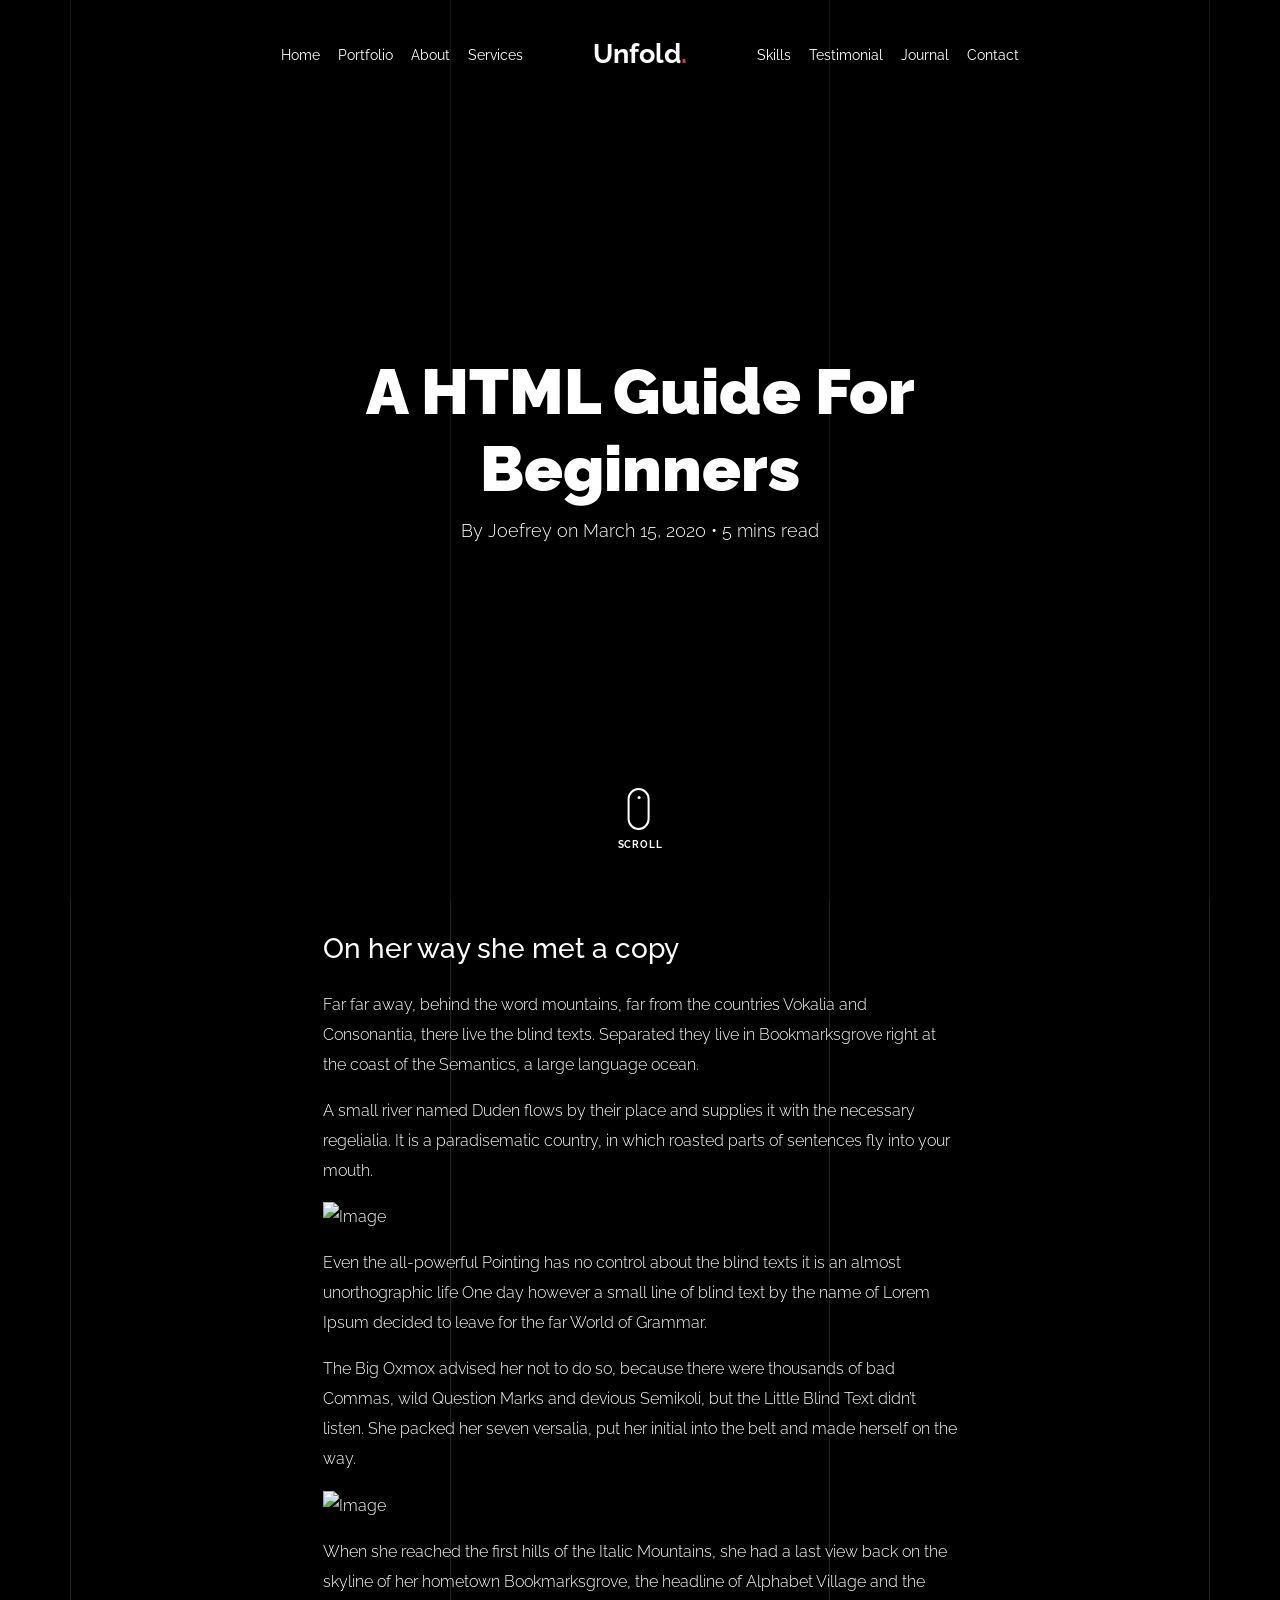
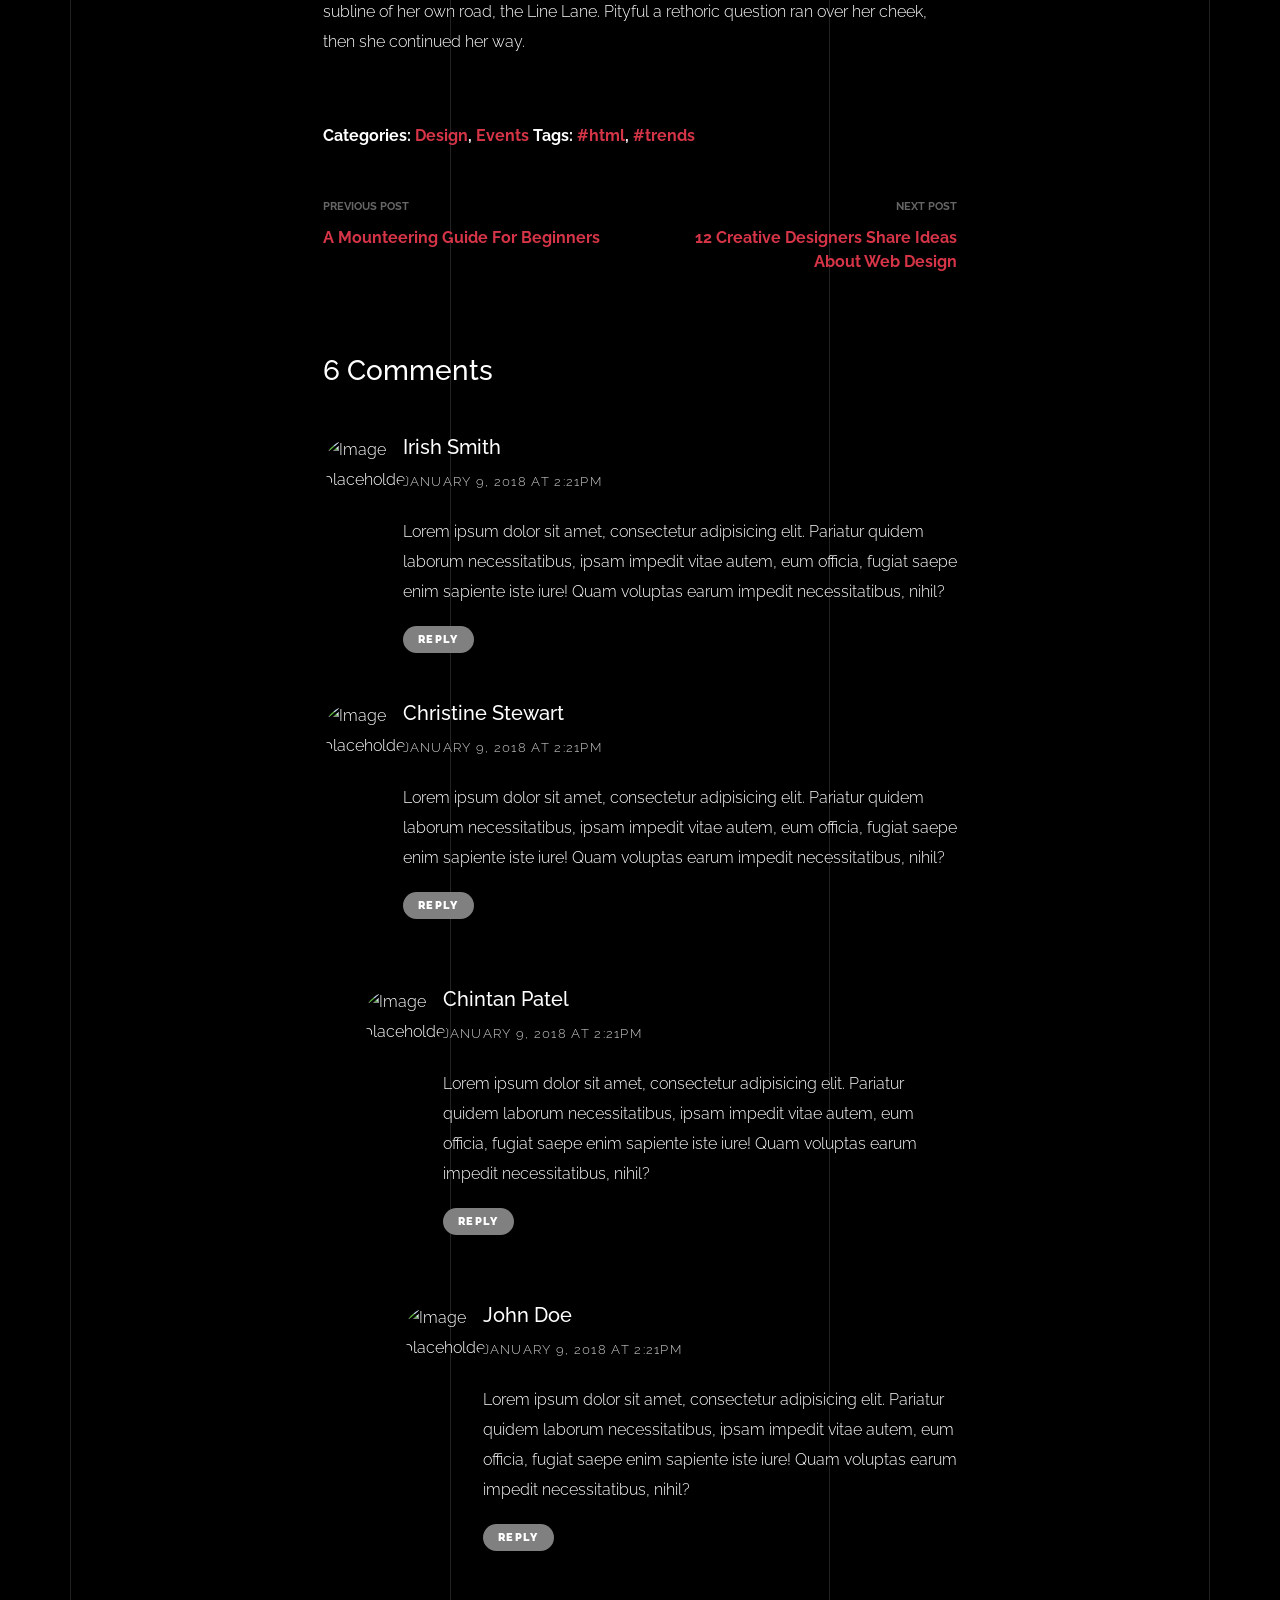
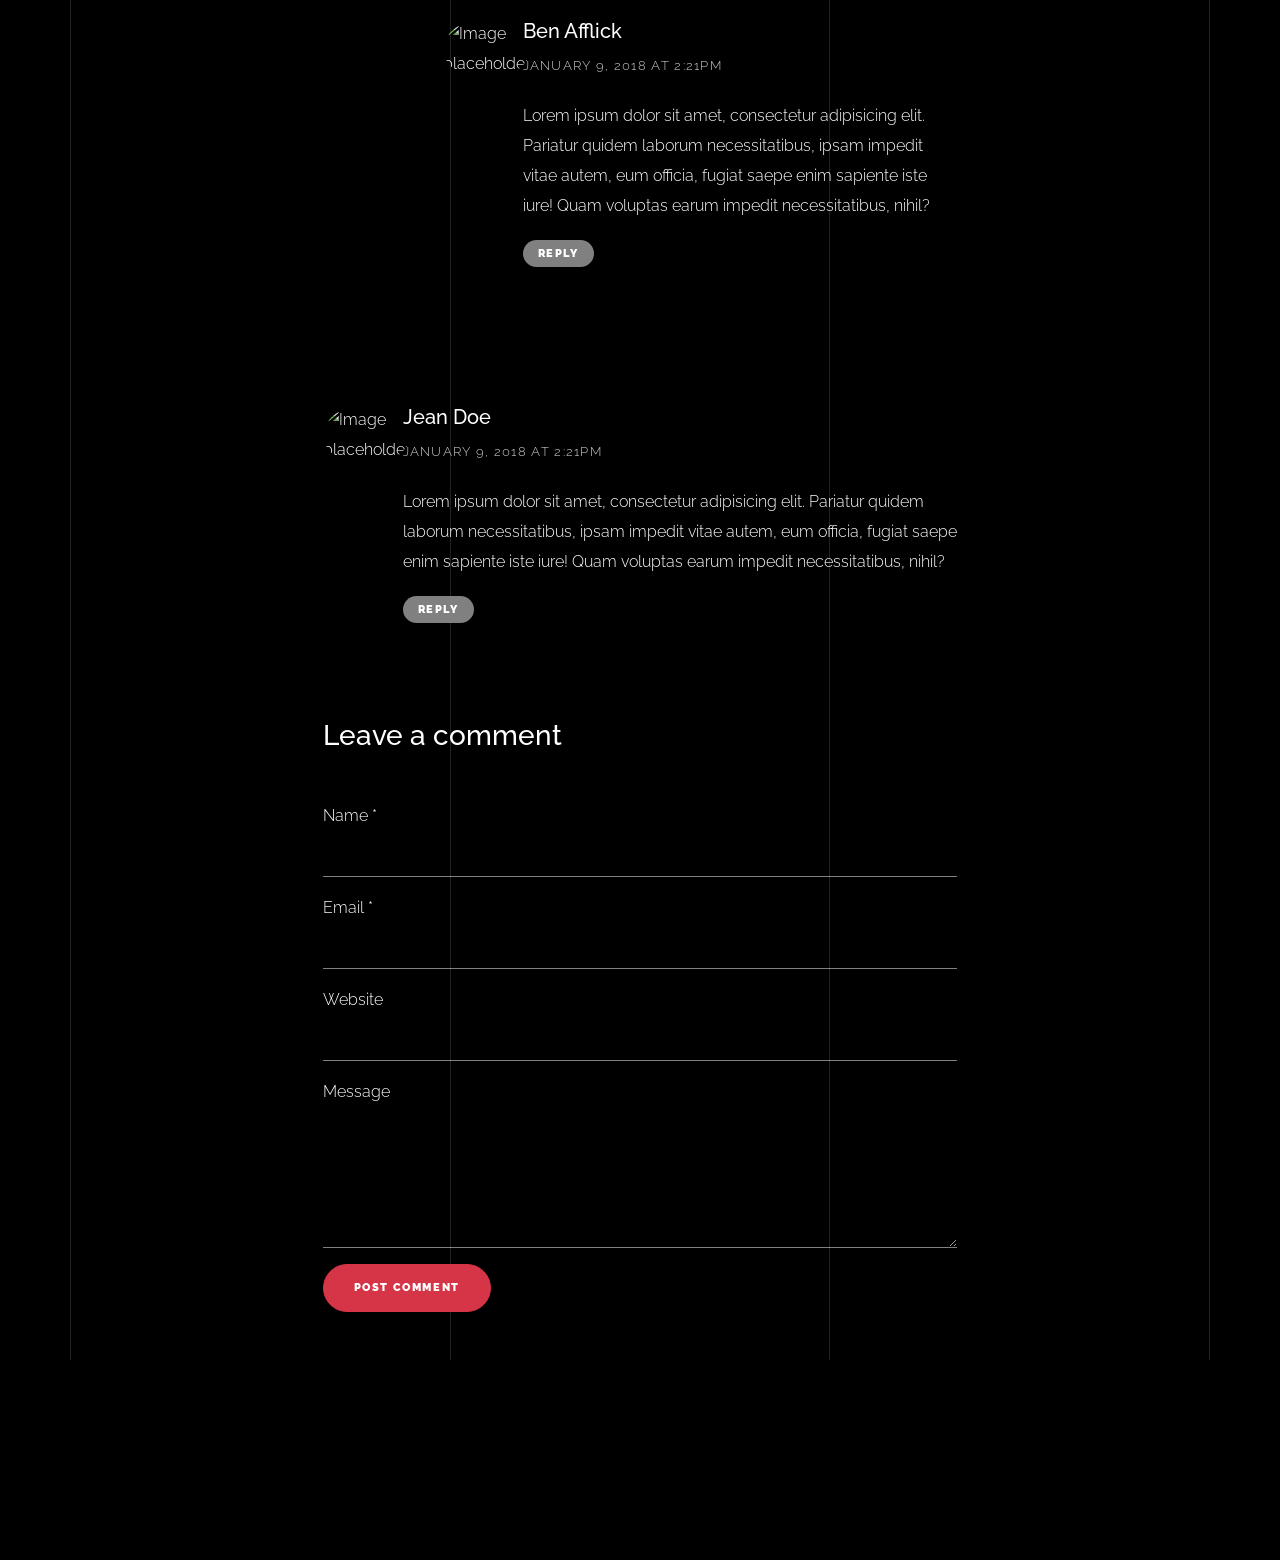
==== commit 3a19c98a: "Portfolio redesign with a focus on Game Development and 3D Design: elegant carousel, glowing icons, " ====
--- a/blog-single.html
+++ b/blog-single.html
@@ -283,7 +283,7 @@
               <div class="footer-site-logo"><a href="#">Unfold<span>.</span></a></div>
 
               <ul class="footer-site-social">
-                <li><a href="#">Facebook</a></li>
+                <li><a href="#">UNAFacebook</a></li>
                 <li><a href="#">Twitter</a></li>
                 <li><a href="#">Instagram</a></li>
                 <li><a href="#">Dribbble</a></li>
--- a/css/style.css
+++ b/css/style.css
@@ -58,7 +58,7 @@
 }
 
 .unslate_co--site-inner {
-  margin-bottom: 400px;
+  margin-bottom: 200px;
   position: relative;
   width: 100%;
   z-index: 1;
@@ -79,7 +79,7 @@
   right: 0;
   bottom: 0px;
   z-index: -1;
-  height: 400px;
+  height: 200px;
 }
 
 @media (max-width: 991.98px) {
@@ -1152,7 +1152,11 @@
 }
 
 .unslate_co--section {
-  padding: 3.5rem 0;
+  padding: 2rem 0;
+}
+ 
+.logo-v1.gsap-reveal .img-fluid {
+  width: 60%;
 }
 
 @media (max-width: 767.98px) {
@@ -1966,3 +1970,501 @@
 .gsap-reveal-img .reveal-wrap .reveal-content .portfolio-item-content h3 {
   margin-bottom: 10px;
 }
+
+/* Portfolio Toggle Button */
+.portfolio-toggle {
+  position: fixed;
+  top: 18px;
+  right: 20px;
+  z-index: 9999;
+  width: 42px;
+  height: 42px;
+  border-radius: 50%;
+  background: rgba(214, 52, 71, 0.95);
+  border: none;
+  cursor: pointer;
+  display: flex;
+  align-items: center;
+  justify-content: center;
+  transition: all 0.3s ease;
+  box-shadow: 0 4px 15px rgba(0, 0, 0, 0.4);
+  padding: 0;
+}
+
+.portfolio-toggle:hover {
+  background: rgba(214, 52, 71, 1);
+  transform: translateY(-2px) scale(1.05);
+  box-shadow: 0 6px 20px rgba(214, 52, 71, 0.6);
+}
+
+.portfolio-toggle:active {
+  transform: translateY(0) scale(0.98);
+}
+
+.portfolio-toggle .toggle-icon {
+  width: 24px;
+  height: 24px;
+  display: block;
+}
+
+/* Hero Social Icons */
+.hero-social-icons {
+  position: absolute;
+  bottom: 40px;
+  left: 50%;
+  transform: translateX(-50%);
+  display: flex;
+  align-items: center;
+  justify-content: center;
+  gap: 200px;
+  z-index: 50;
+}
+
+.social-left,
+.social-right {
+  display: flex;
+  gap: 15px;
+  align-items: center;
+}
+
+.hero-social-icons .social-icon {
+  display: inline-flex;
+  align-items: center;
+  justify-content: center;
+  width: 48px;
+  height: 48px;
+  transition: all 0.3s ease;
+  opacity: 0.85;
+  text-decoration: none;
+  border-radius: 50%;
+  background: rgba(102, 126, 234, 0.1);
+  box-shadow: 0 0 15px rgba(102, 126, 234, 0.4), 
+              0 0 30px rgba(102, 126, 234, 0.2);
+}
+
+.hero-social-icons .social-icon:hover {
+  opacity: 1;
+  transform: translateY(-5px) scale(1.1);
+  background: rgba(102, 126, 234, 0.2);
+  box-shadow: 0 0 20px rgba(102, 126, 234, 0.6), 
+              0 0 40px rgba(102, 126, 234, 0.4),
+              0 0 60px rgba(102, 126, 234, 0.2);
+}
+
+.hero-social-icons .social-icon img {
+  width: 48px;
+  height: 48px;
+  filter: drop-shadow(0 2px 8px rgba(0, 0, 0, 0.4));
+  display: block;
+}
+
+/* Adjust mouse-wrap positioning */
+.cover-v1 .mouse-wrap {
+  position: absolute;
+  bottom: 40px;
+  left: 50%;
+  transform: translateX(-50%);
+  z-index: 60;
+}
+
+/* Responsive adjustments */
+@media (max-width: 991.98px) {
+  .hero-social-icons {
+    gap: 30px;
+    bottom: 30px;
+  }
+
+  .social-left,
+  .social-right {
+    gap: 12px;
+  }
+
+  .hero-social-icons .social-icon,
+  .hero-social-icons .social-icon img {
+    width: 40px;
+    height: 40px;
+  }
+
+  .cover-v1 .mouse-wrap {
+    bottom: 30px;
+  }
+}
+
+@media (max-width: 767.98px) {
+  .portfolio-toggle {
+    top: 15px;
+    right: 15px;
+    width: 38px;
+    height: 38px;
+  }
+
+  .portfolio-toggle .toggle-icon {
+    width: 22px;
+    height: 22px;
+  }
+
+  .hero-social-icons {
+    gap: 20px;
+    bottom: 25px;
+  }
+
+  .social-left,
+  .social-right {
+    gap: 10px;
+  }
+
+  .hero-social-icons .social-icon,
+  .hero-social-icons .social-icon img {
+    width: 36px;
+    height: 36px;
+  }
+
+  .cover-v1 .mouse-wrap {
+    bottom: 25px;
+  }
+}
+
+@media (max-width: 575.98px) {
+  .hero-social-icons {
+    flex-direction: column;
+    gap: 15px;
+    bottom: 20px;
+  }
+
+  .social-left,
+  .social-right {
+    gap: 15px;
+  }
+
+  .hero-social-icons .social-icon,
+  .hero-social-icons .social-icon img {
+    width: 32px;
+    height: 32px;
+  }
+
+  .cover-v1 .mouse-wrap {
+    bottom: 80px;
+  }
+}
+
+/* Skills Section Badges */
+.skills-list {
+  display: flex;
+  flex-wrap: wrap;
+  justify-content: center;
+  gap: 15px;
+  padding: 20px 0;
+}
+
+.skill-badge {
+  display: inline-block;
+  padding: 12px 24px;
+  background: linear-gradient(135deg, #667eea 0%, #764ba2 100%);
+  color: #fff;
+  border-radius: 25px;
+  font-size: 14px;
+  font-weight: 500;
+  letter-spacing: 0.5px;
+  text-transform: uppercase;
+  transition: all 0.3s ease;
+  box-shadow: 0 4px 15px rgba(102, 126, 234, 0.3);
+}
+
+.skill-badge:hover {
+  transform: translateY(-3px);
+  box-shadow: 0 6px 20px rgba(102, 126, 234, 0.4);
+  background: linear-gradient(135deg, #764ba2 0%, #667eea 100%);
+}
+
+@media (max-width: 767.98px) {
+  .skill-badge {
+    padding: 10px 20px;
+    font-size: 13px;
+  }
+  
+  .skills-list {
+    gap: 10px;
+  }
+}
+
+@media (max-width: 575.98px) {
+  .skill-badge {
+    padding: 8px 16px;
+    font-size: 12px;
+  }
+  
+  .skills-list {
+    gap: 8px;
+  }
+}
+
+/* Portfolio Carousel Styles */
+.portfolio-carousel-wrapper {
+  position: relative;
+  padding: 40px 0;
+}
+
+.portfolio-slide {
+  padding: 20px;
+}
+
+.portfolio-image-wrapper {
+  position: relative;
+  overflow: hidden;
+  border-radius: 15px;
+  box-shadow: 0 10px 40px rgba(0, 0, 0, 0.3);
+  transition: all 0.4s ease;
+}
+
+.portfolio-image-wrapper:hover {
+  transform: translateY(-10px);
+  box-shadow: 0 15px 50px rgba(102, 126, 234, 0.4);
+}
+
+.portfolio-image-wrapper img {
+  width: 100%;
+  height: auto;
+  display: block;
+  transition: transform 0.4s ease;
+}
+
+.portfolio-image-wrapper:hover img {
+  transform: scale(1.05);
+}
+
+.project-links {
+  position: absolute;
+  bottom: 20px;
+  left: 20px;
+  right: 20px;
+  display: flex;
+  gap: 10px;
+  opacity: 0;
+  transform: translateY(20px);
+  transition: all 0.4s ease;
+}
+
+.portfolio-image-wrapper:hover .project-links {
+  opacity: 1;
+  transform: translateY(0);
+}
+
+.project-link {
+  display: inline-flex;
+  align-items: center;
+  gap: 8px;
+  padding: 10px 20px;
+  background: rgba(102, 126, 234, 0.95);
+  color: #fff;
+  text-decoration: none;
+  border-radius: 25px;
+  font-size: 13px;
+  font-weight: 500;
+  transition: all 0.3s ease;
+  backdrop-filter: blur(10px);
+}
+
+.project-link:hover {
+  background: rgba(118, 75, 162, 0.95);
+  transform: translateY(-2px);
+  color: #fff;
+}
+
+.portfolio-content {
+  padding-left: 30px;
+}
+
+.project-number {
+  display: inline-block;
+  font-size: 14px;
+  color: #667eea;
+  font-weight: 700;
+  letter-spacing: 2px;
+  margin-bottom: 10px;
+}
+
+.project-title {
+  font-size: 32px;
+  font-weight: 700;
+  color: #fff;
+  margin-bottom: 20px;
+  line-height: 1.2;
+}
+
+.project-intro {
+  font-size: 16px;
+  line-height: 1.8;
+  margin-bottom: 15px;
+  color: rgba(255, 255, 255, 0.9);
+}
+
+.project-description {
+  font-size: 15px;
+  line-height: 1.7;
+  margin-bottom: 20px;
+  color: rgba(255, 255, 255, 0.8);
+}
+
+.project-features {
+  margin-bottom: 20px;
+}
+
+.project-features h4 {
+  font-size: 18px;
+  font-weight: 600;
+  color: #667eea;
+  margin-bottom: 12px;
+}
+
+.project-features ul {
+  list-style: none;
+  padding-left: 0;
+  margin: 0;
+}
+
+.project-features ul li {
+  font-size: 14px;
+  line-height: 1.8;
+  color: rgba(255, 255, 255, 0.85);
+  padding-left: 25px;
+  position: relative;
+  margin-bottom: 8px;
+}
+
+.project-features ul li:before {
+  content: "▸";
+  position: absolute;
+  left: 0;
+  color: #667eea;
+  font-weight: bold;
+}
+
+.project-tech {
+  font-size: 13px;
+  color: rgba(255, 255, 255, 0.7);
+  font-style: italic;
+  margin-top: 15px;
+}
+
+/* Portfolio Navigation */
+.portfolio-nav {
+  display: flex;
+  justify-content: center;
+  gap: 15px;
+  margin-top: 40px;
+}
+
+.portfolio-prev,
+.portfolio-next {
+  width: 50px;
+  height: 50px;
+  border: none;
+  background: linear-gradient(135deg, #667eea 0%, #764ba2 100%);
+  color: #fff;
+  border-radius: 50%;
+  cursor: pointer;
+  transition: all 0.3s ease;
+  display: flex;
+  align-items: center;
+  justify-content: center;
+  font-size: 24px;
+  box-shadow: 0 4px 15px rgba(102, 126, 234, 0.3);
+}
+
+.portfolio-prev:hover,
+.portfolio-next:hover {
+  transform: translateY(-3px);
+  box-shadow: 0 6px 20px rgba(102, 126, 234, 0.5);
+  background: linear-gradient(135deg, #764ba2 0%, #667eea 100%);
+}
+
+.portfolio-prev:active,
+.portfolio-next:active {
+  transform: translateY(-1px);
+}
+
+/* Responsive Styles for Portfolio Carousel */
+@media (max-width: 991.98px) {
+  .portfolio-content {
+    padding-left: 0;
+    padding-top: 20px;
+  }
+
+  .project-title {
+    font-size: 28px;
+  }
+
+  .project-intro {
+    font-size: 15px;
+  }
+}
+
+@media (max-width: 767.98px) {
+  .portfolio-slide {
+    padding: 10px;
+  }
+
+  .project-title {
+    font-size: 24px;
+  }
+
+  .project-intro,
+  .project-description {
+    font-size: 14px;
+  }
+
+  .project-features ul li {
+    font-size: 13px;
+  }
+
+  .portfolio-prev,
+  .portfolio-next {
+    width: 45px;
+    height: 45px;
+    font-size: 20px;
+  }
+}
+
+@media (max-width: 575.98px) {
+  .project-title {
+    font-size: 22px;
+  }
+
+  .project-number {
+    font-size: 12px;
+  }
+
+  .portfolio-nav {
+    margin-top: 30px;
+  }
+
+  .project-link {
+    padding: 8px 15px;
+    font-size: 12px;
+  }
+}
+
+/* Portfolio Carousel Dots Customization */
+.portfolio-carousel .owl-dots {
+  text-align: center;
+  margin-top: 30px;
+}
+
+.portfolio-carousel .owl-dot {
+  display: inline-block;
+  width: 12px;
+  height: 12px;
+  margin: 0 6px;
+  background: rgba(255, 255, 255, 0.3);
+  border-radius: 50%;
+  transition: all 0.3s ease;
+}
+
+.portfolio-carousel .owl-dot.active,
+.portfolio-carousel .owl-dot:hover {
+  background: linear-gradient(135deg, #667eea 0%, #764ba2 100%);
+  transform: scale(1.2);
+  box-shadow: 0 0 10px rgba(102, 126, 234, 0.6);
+}
+
+
